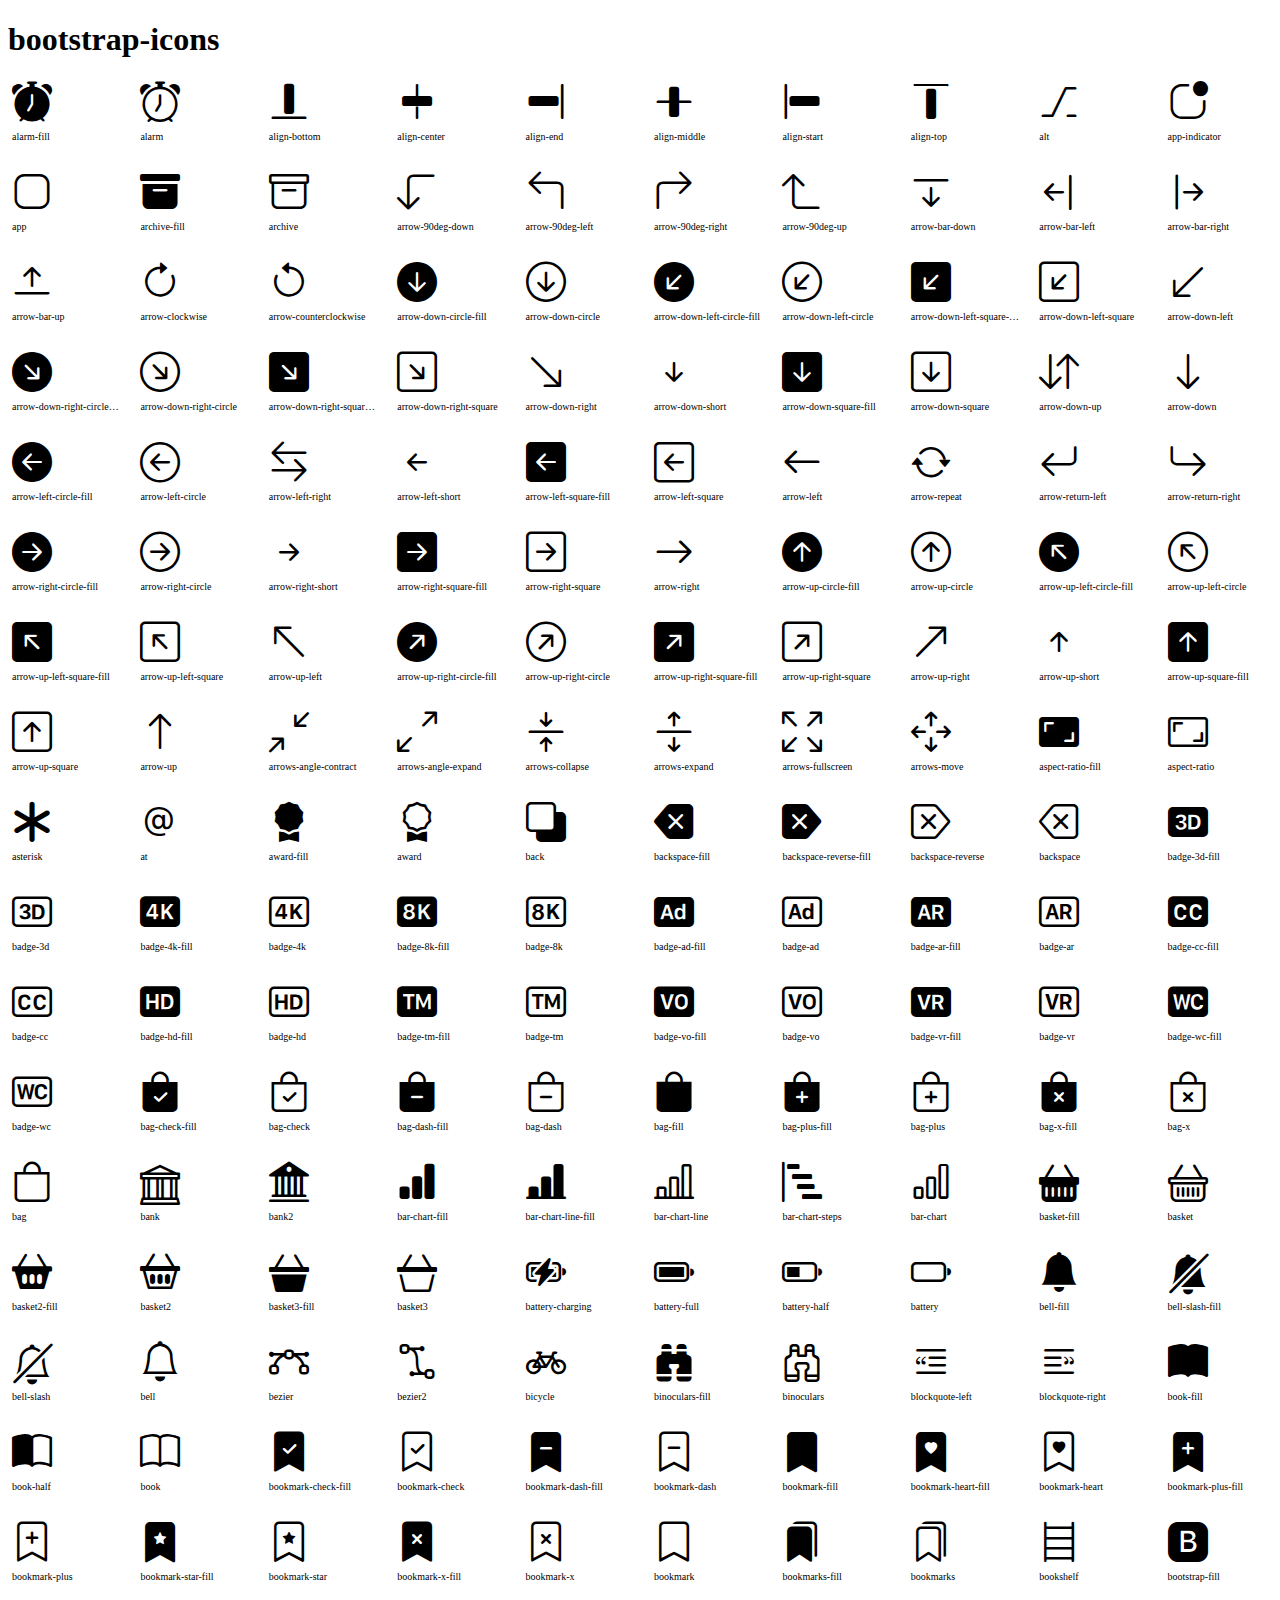
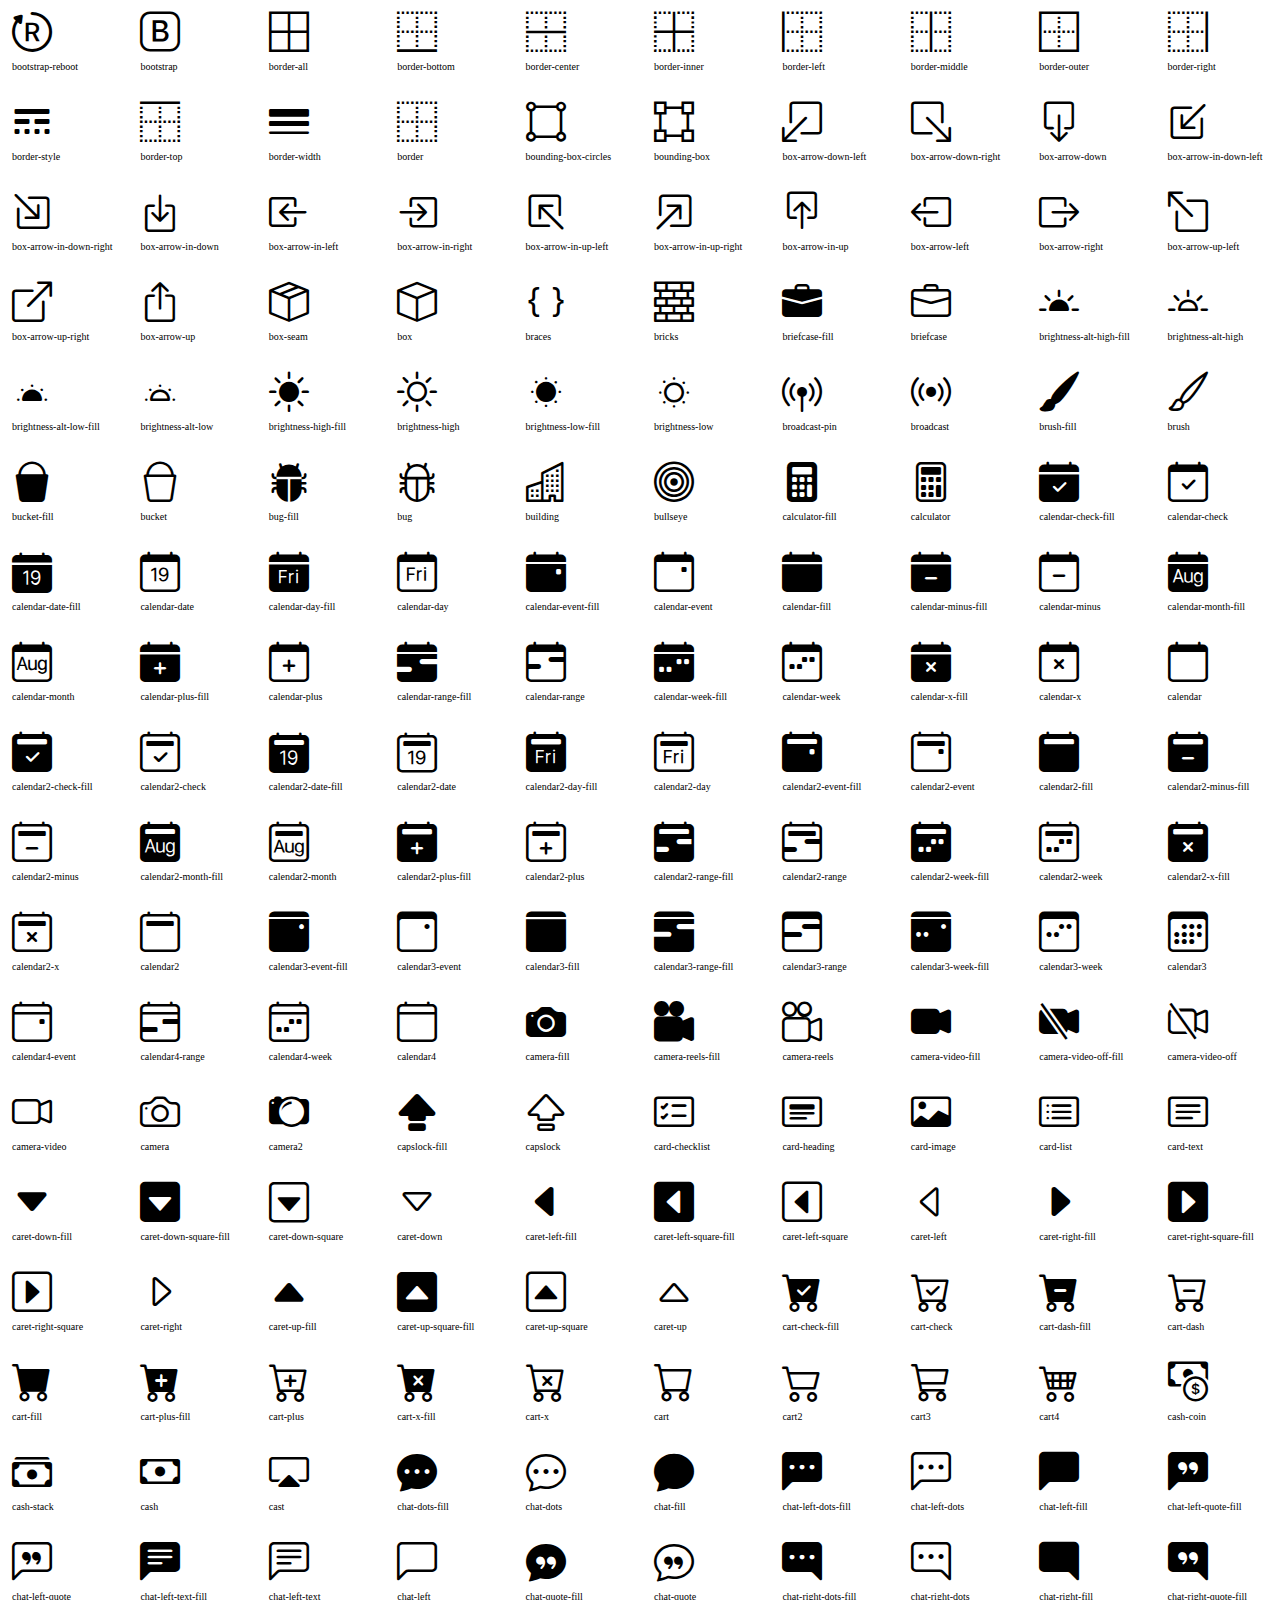
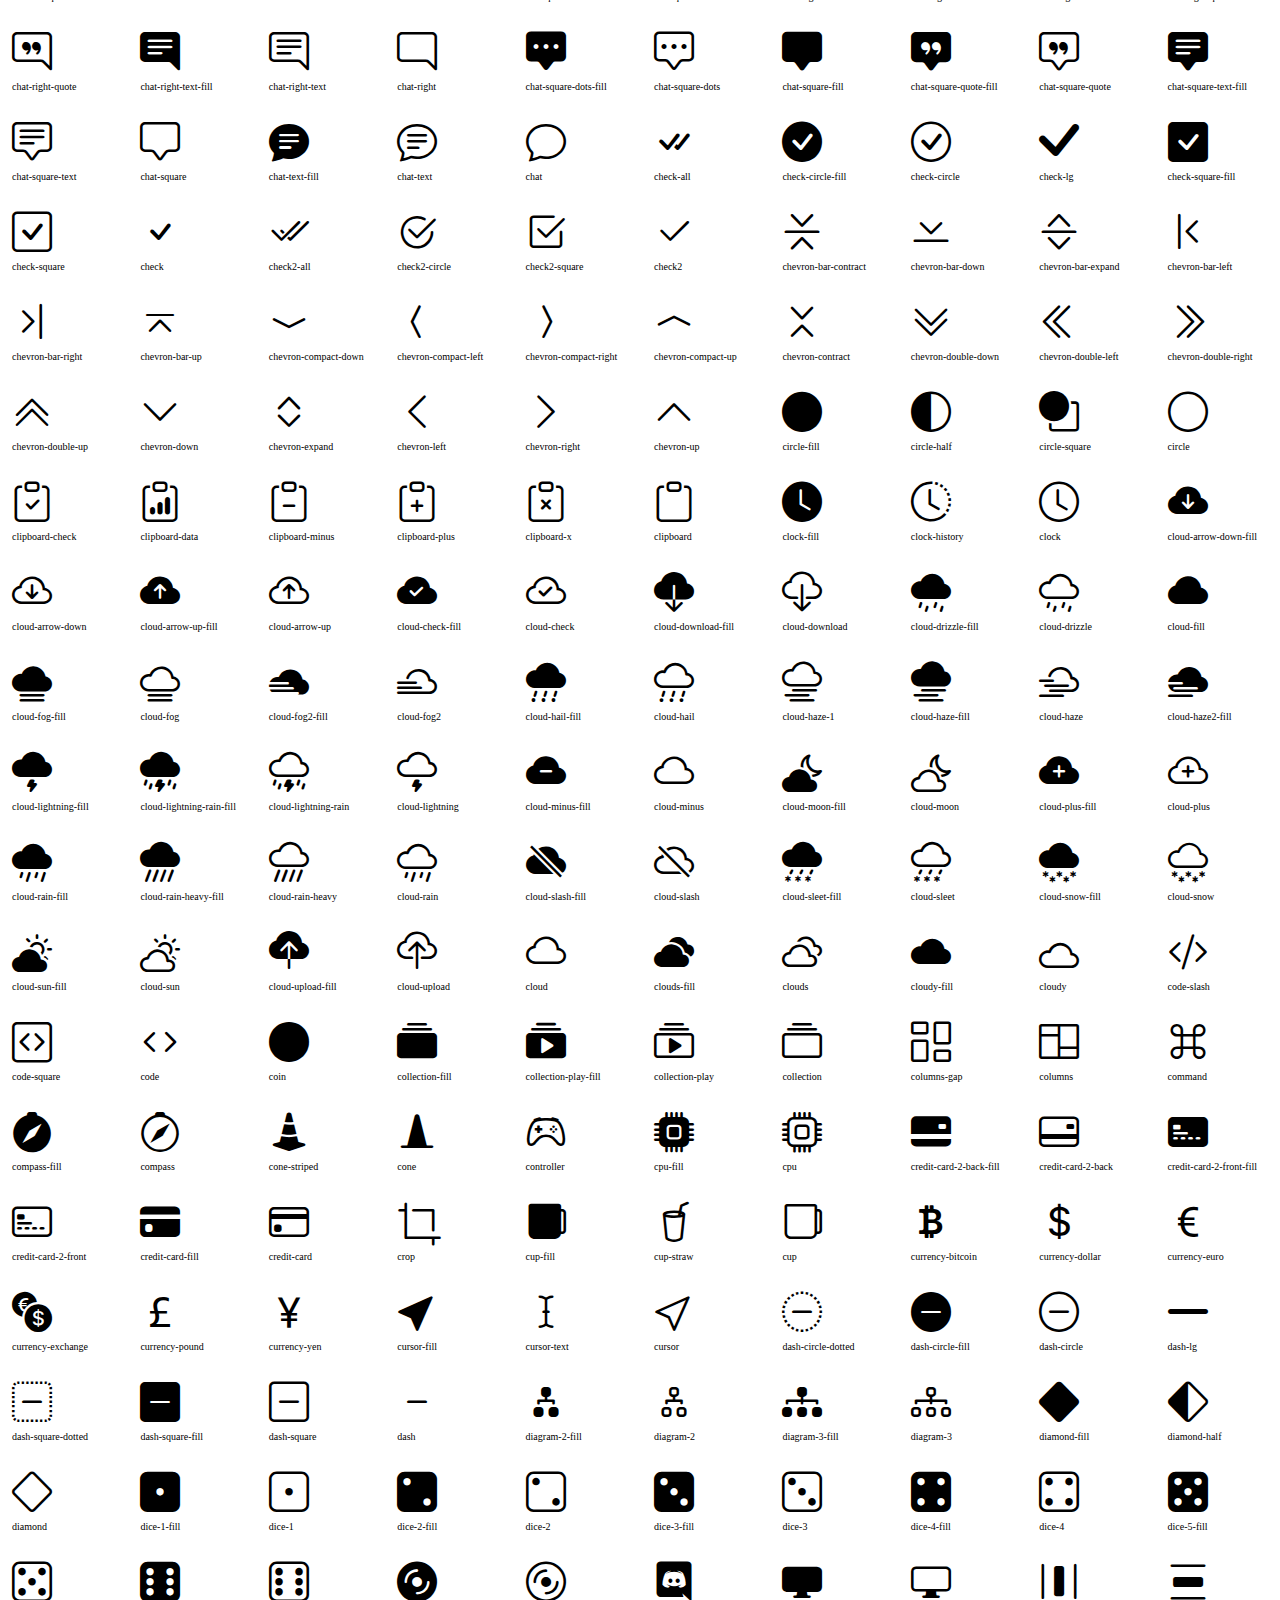
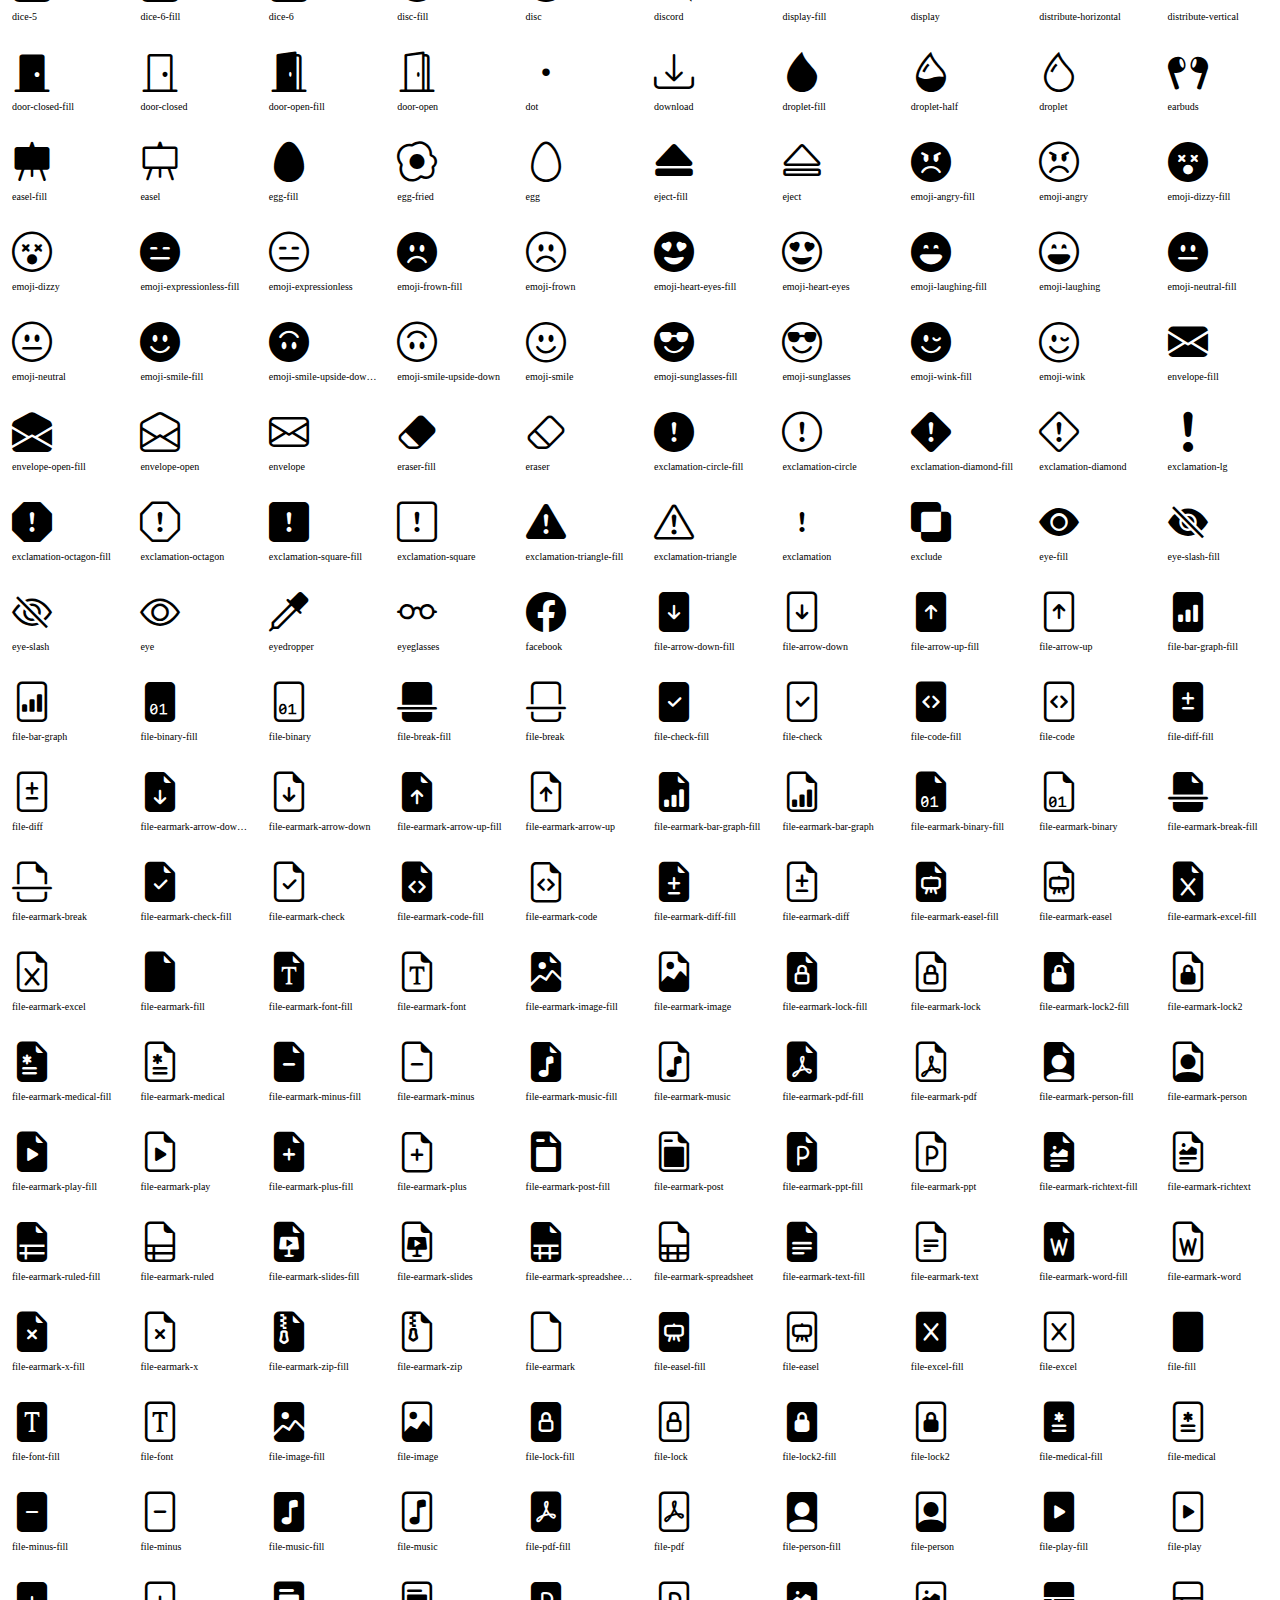
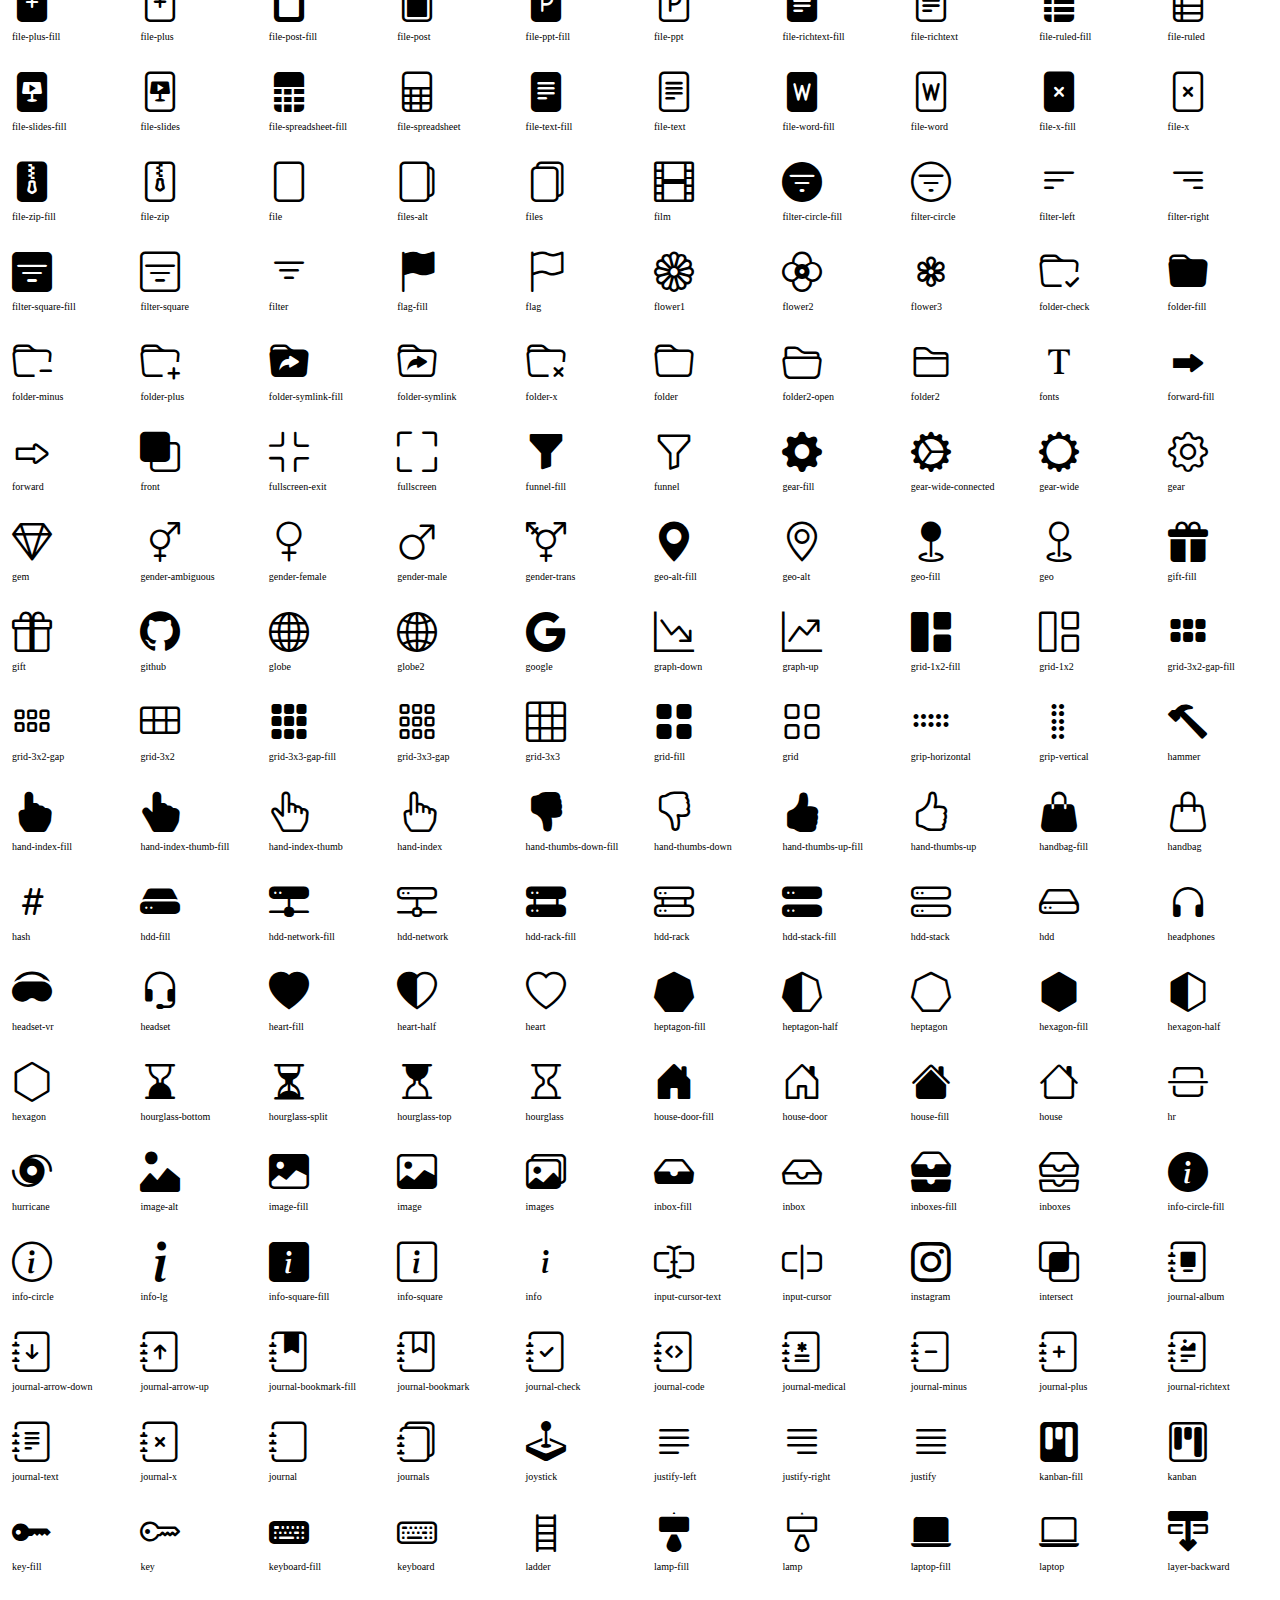
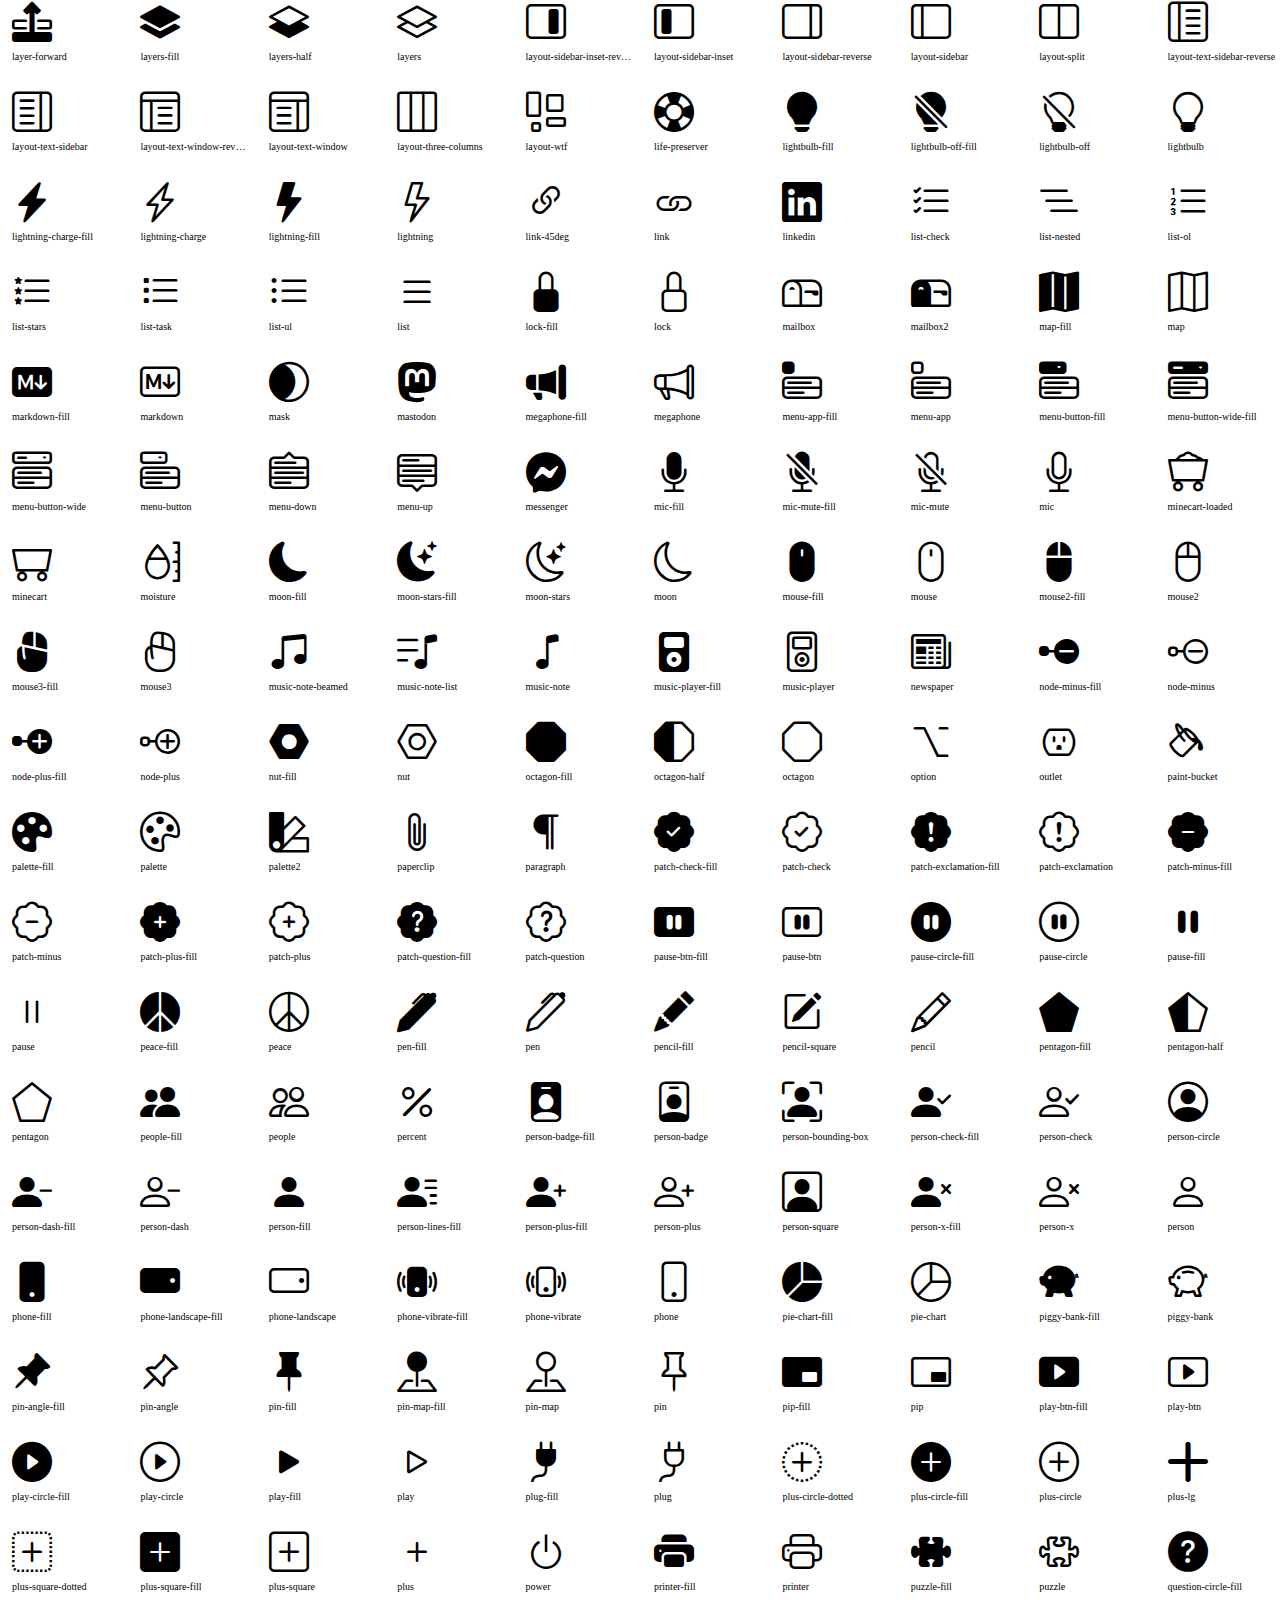
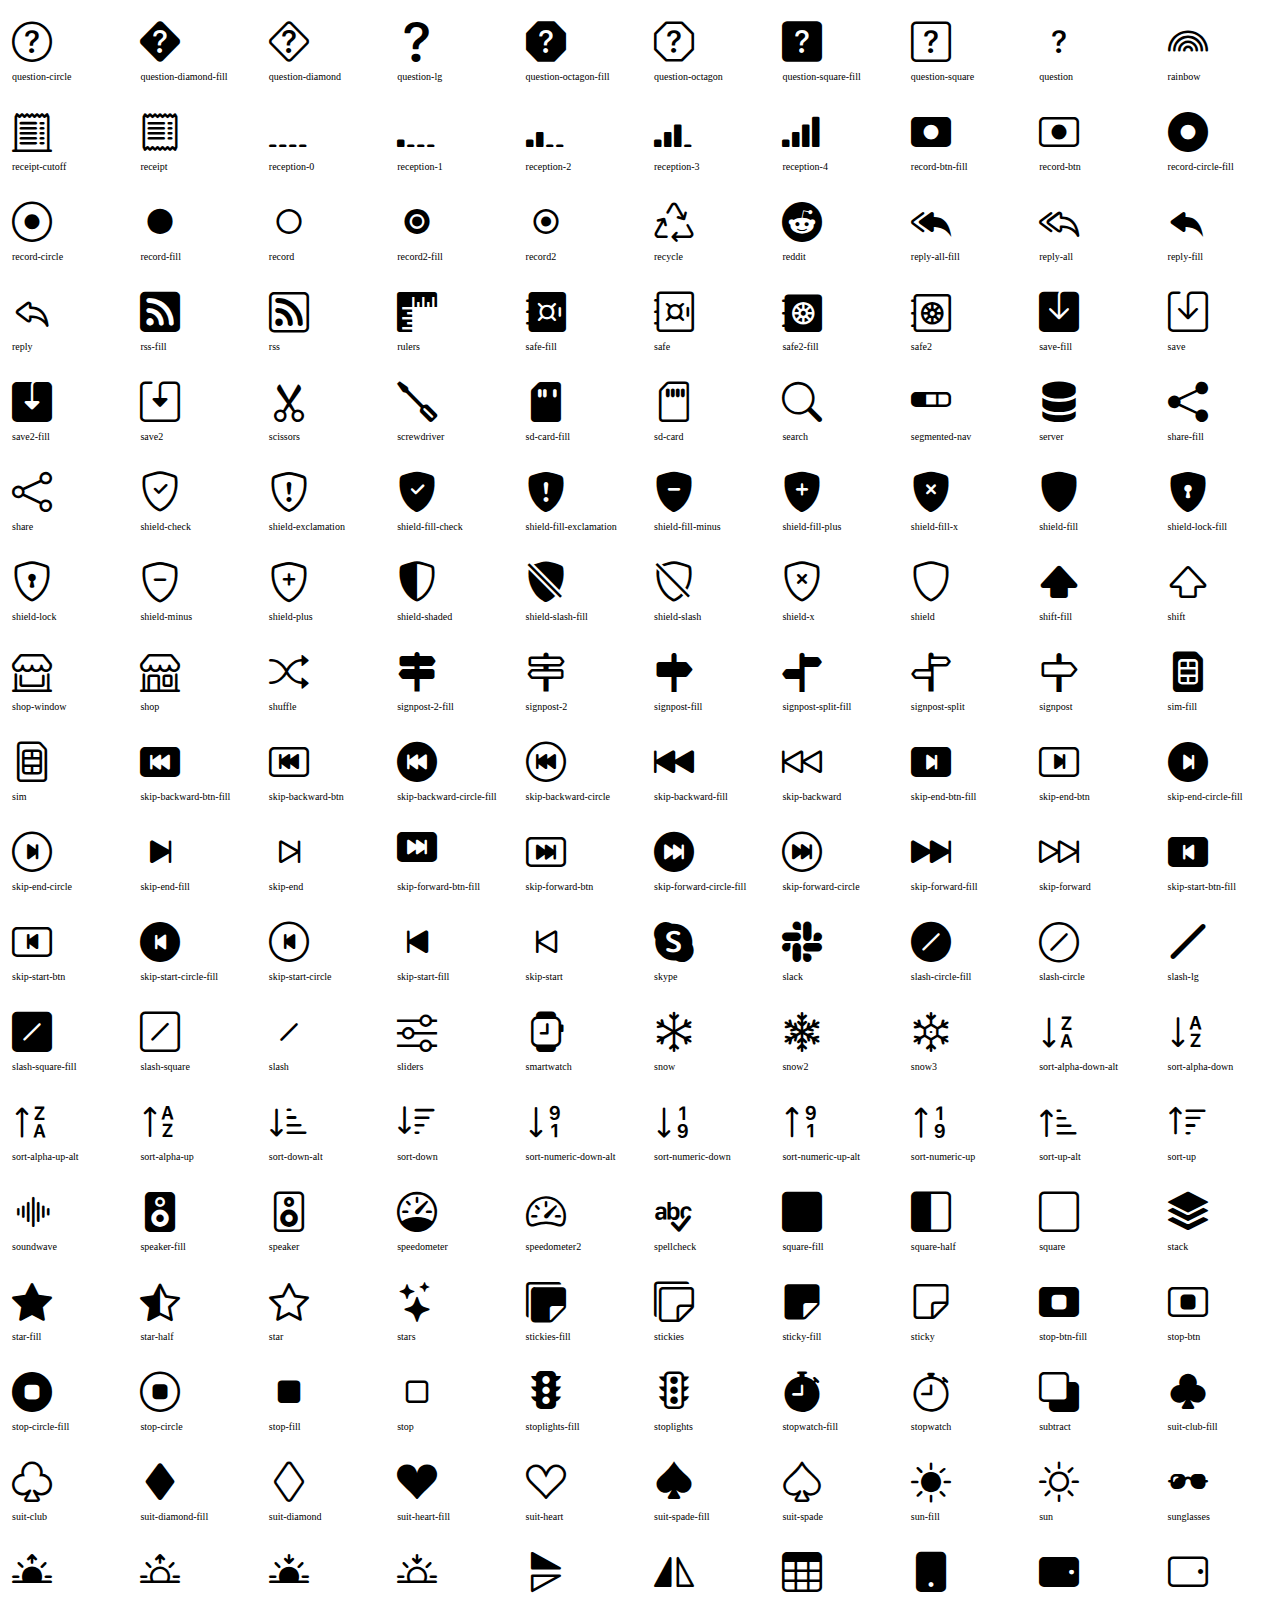
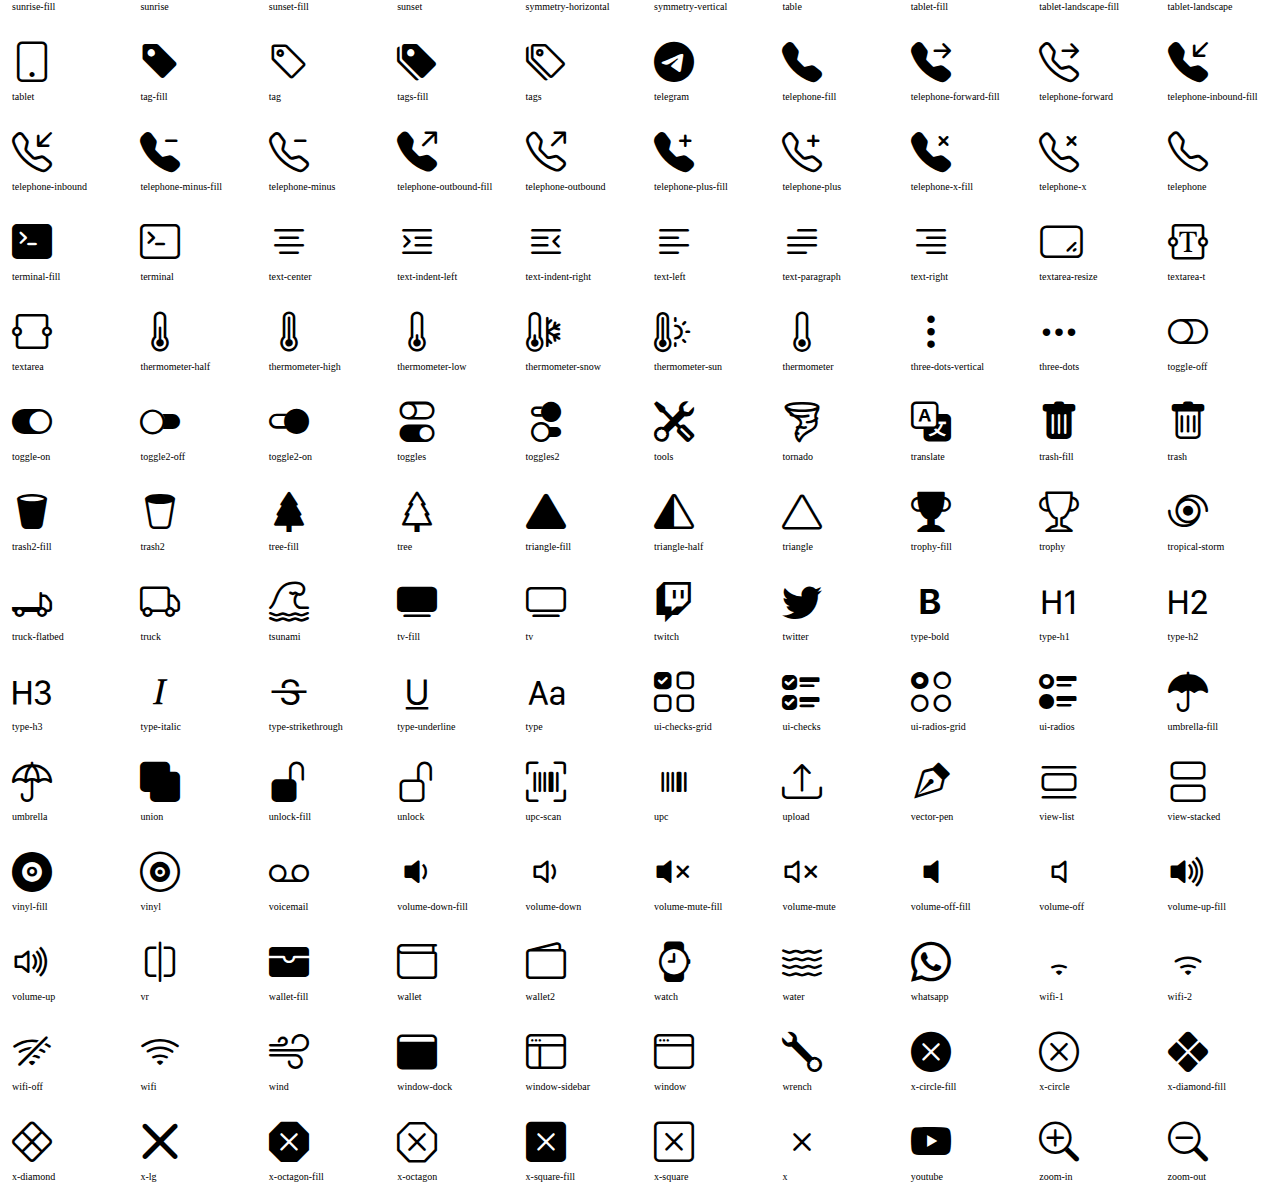
==== assets/vendor/bootstrap-icons/index.html @ bdc4dd35 "is" ====
<!doctype html>
<html lang="en">
<head>
  <meta charset="utf-8">
  <title>bootstrap-icons</title>

  <style>
    .icons {
      display: grid;
      max-width: 100%;
      grid-template-columns: repeat(auto-fit, minmax(100px, 1fr) );
      gap: 1.25rem;
    }
    .icon {
      background-color: var(--bs-light);
      border-radius: .25rem;
    }
    .bi {
      margin: .25rem;
      font-size: 2.5rem;
    }
    .label {
      font-family: var(--bs-font-monospace);
    }
    .label {
      display: inline-block;
      width: 100%;
      overflow: hidden;
      padding: .25rem;
      font-size: .625rem;
      text-overflow: ellipsis;
      white-space: nowrap;
    }
  </style>

  <link rel="stylesheet" href="/assets/css/bootstrap.min.css">
  <link rel="stylesheet" href="bootstrap-icons.css">
</head>
<body class="text-center">

  <h1>bootstrap-icons</h1>

  <div class="icons">
    <div class="icon">
      <i class="bi bi-alarm-fill"></i>
      <div class="label">alarm-fill</div>
    </div>
    <div class="icon">
      <i class="bi bi-alarm"></i>
      <div class="label">alarm</div>
    </div>
    <div class="icon">
      <i class="bi bi-align-bottom"></i>
      <div class="label">align-bottom</div>
    </div>
    <div class="icon">
      <i class="bi bi-align-center"></i>
      <div class="label">align-center</div>
    </div>
    <div class="icon">
      <i class="bi bi-align-end"></i>
      <div class="label">align-end</div>
    </div>
    <div class="icon">
      <i class="bi bi-align-middle"></i>
      <div class="label">align-middle</div>
    </div>
    <div class="icon">
      <i class="bi bi-align-start"></i>
      <div class="label">align-start</div>
    </div>
    <div class="icon">
      <i class="bi bi-align-top"></i>
      <div class="label">align-top</div>
    </div>
    <div class="icon">
      <i class="bi bi-alt"></i>
      <div class="label">alt</div>
    </div>
    <div class="icon">
      <i class="bi bi-app-indicator"></i>
      <div class="label">app-indicator</div>
    </div>
    <div class="icon">
      <i class="bi bi-app"></i>
      <div class="label">app</div>
    </div>
    <div class="icon">
      <i class="bi bi-archive-fill"></i>
      <div class="label">archive-fill</div>
    </div>
    <div class="icon">
      <i class="bi bi-archive"></i>
      <div class="label">archive</div>
    </div>
    <div class="icon">
      <i class="bi bi-arrow-90deg-down"></i>
      <div class="label">arrow-90deg-down</div>
    </div>
    <div class="icon">
      <i class="bi bi-arrow-90deg-left"></i>
      <div class="label">arrow-90deg-left</div>
    </div>
    <div class="icon">
      <i class="bi bi-arrow-90deg-right"></i>
      <div class="label">arrow-90deg-right</div>
    </div>
    <div class="icon">
      <i class="bi bi-arrow-90deg-up"></i>
      <div class="label">arrow-90deg-up</div>
    </div>
    <div class="icon">
      <i class="bi bi-arrow-bar-down"></i>
      <div class="label">arrow-bar-down</div>
    </div>
    <div class="icon">
      <i class="bi bi-arrow-bar-left"></i>
      <div class="label">arrow-bar-left</div>
    </div>
    <div class="icon">
      <i class="bi bi-arrow-bar-right"></i>
      <div class="label">arrow-bar-right</div>
    </div>
    <div class="icon">
      <i class="bi bi-arrow-bar-up"></i>
      <div class="label">arrow-bar-up</div>
    </div>
    <div class="icon">
      <i class="bi bi-arrow-clockwise"></i>
      <div class="label">arrow-clockwise</div>
    </div>
    <div class="icon">
      <i class="bi bi-arrow-counterclockwise"></i>
      <div class="label">arrow-counterclockwise</div>
    </div>
    <div class="icon">
      <i class="bi bi-arrow-down-circle-fill"></i>
      <div class="label">arrow-down-circle-fill</div>
    </div>
    <div class="icon">
      <i class="bi bi-arrow-down-circle"></i>
      <div class="label">arrow-down-circle</div>
    </div>
    <div class="icon">
      <i class="bi bi-arrow-down-left-circle-fill"></i>
      <div class="label">arrow-down-left-circle-fill</div>
    </div>
    <div class="icon">
      <i class="bi bi-arrow-down-left-circle"></i>
      <div class="label">arrow-down-left-circle</div>
    </div>
    <div class="icon">
      <i class="bi bi-arrow-down-left-square-fill"></i>
      <div class="label">arrow-down-left-square-fill</div>
    </div>
    <div class="icon">
      <i class="bi bi-arrow-down-left-square"></i>
      <div class="label">arrow-down-left-square</div>
    </div>
    <div class="icon">
      <i class="bi bi-arrow-down-left"></i>
      <div class="label">arrow-down-left</div>
    </div>
    <div class="icon">
      <i class="bi bi-arrow-down-right-circle-fill"></i>
      <div class="label">arrow-down-right-circle-fill</div>
    </div>
    <div class="icon">
      <i class="bi bi-arrow-down-right-circle"></i>
      <div class="label">arrow-down-right-circle</div>
    </div>
    <div class="icon">
      <i class="bi bi-arrow-down-right-square-fill"></i>
      <div class="label">arrow-down-right-square-fill</div>
    </div>
    <div class="icon">
      <i class="bi bi-arrow-down-right-square"></i>
      <div class="label">arrow-down-right-square</div>
    </div>
    <div class="icon">
      <i class="bi bi-arrow-down-right"></i>
      <div class="label">arrow-down-right</div>
    </div>
    <div class="icon">
      <i class="bi bi-arrow-down-short"></i>
      <div class="label">arrow-down-short</div>
    </div>
    <div class="icon">
      <i class="bi bi-arrow-down-square-fill"></i>
      <div class="label">arrow-down-square-fill</div>
    </div>
    <div class="icon">
      <i class="bi bi-arrow-down-square"></i>
      <div class="label">arrow-down-square</div>
    </div>
    <div class="icon">
      <i class="bi bi-arrow-down-up"></i>
      <div class="label">arrow-down-up</div>
    </div>
    <div class="icon">
      <i class="bi bi-arrow-down"></i>
      <div class="label">arrow-down</div>
    </div>
    <div class="icon">
      <i class="bi bi-arrow-left-circle-fill"></i>
      <div class="label">arrow-left-circle-fill</div>
    </div>
    <div class="icon">
      <i class="bi bi-arrow-left-circle"></i>
      <div class="label">arrow-left-circle</div>
    </div>
    <div class="icon">
      <i class="bi bi-arrow-left-right"></i>
      <div class="label">arrow-left-right</div>
    </div>
    <div class="icon">
      <i class="bi bi-arrow-left-short"></i>
      <div class="label">arrow-left-short</div>
    </div>
    <div class="icon">
      <i class="bi bi-arrow-left-square-fill"></i>
      <div class="label">arrow-left-square-fill</div>
    </div>
    <div class="icon">
      <i class="bi bi-arrow-left-square"></i>
      <div class="label">arrow-left-square</div>
    </div>
    <div class="icon">
      <i class="bi bi-arrow-left"></i>
      <div class="label">arrow-left</div>
    </div>
    <div class="icon">
      <i class="bi bi-arrow-repeat"></i>
      <div class="label">arrow-repeat</div>
    </div>
    <div class="icon">
      <i class="bi bi-arrow-return-left"></i>
      <div class="label">arrow-return-left</div>
    </div>
    <div class="icon">
      <i class="bi bi-arrow-return-right"></i>
      <div class="label">arrow-return-right</div>
    </div>
    <div class="icon">
      <i class="bi bi-arrow-right-circle-fill"></i>
      <div class="label">arrow-right-circle-fill</div>
    </div>
    <div class="icon">
      <i class="bi bi-arrow-right-circle"></i>
      <div class="label">arrow-right-circle</div>
    </div>
    <div class="icon">
      <i class="bi bi-arrow-right-short"></i>
      <div class="label">arrow-right-short</div>
    </div>
    <div class="icon">
      <i class="bi bi-arrow-right-square-fill"></i>
      <div class="label">arrow-right-square-fill</div>
    </div>
    <div class="icon">
      <i class="bi bi-arrow-right-square"></i>
      <div class="label">arrow-right-square</div>
    </div>
    <div class="icon">
      <i class="bi bi-arrow-right"></i>
      <div class="label">arrow-right</div>
    </div>
    <div class="icon">
      <i class="bi bi-arrow-up-circle-fill"></i>
      <div class="label">arrow-up-circle-fill</div>
    </div>
    <div class="icon">
      <i class="bi bi-arrow-up-circle"></i>
      <div class="label">arrow-up-circle</div>
    </div>
    <div class="icon">
      <i class="bi bi-arrow-up-left-circle-fill"></i>
      <div class="label">arrow-up-left-circle-fill</div>
    </div>
    <div class="icon">
      <i class="bi bi-arrow-up-left-circle"></i>
      <div class="label">arrow-up-left-circle</div>
    </div>
    <div class="icon">
      <i class="bi bi-arrow-up-left-square-fill"></i>
      <div class="label">arrow-up-left-square-fill</div>
    </div>
    <div class="icon">
      <i class="bi bi-arrow-up-left-square"></i>
      <div class="label">arrow-up-left-square</div>
    </div>
    <div class="icon">
      <i class="bi bi-arrow-up-left"></i>
      <div class="label">arrow-up-left</div>
    </div>
    <div class="icon">
      <i class="bi bi-arrow-up-right-circle-fill"></i>
      <div class="label">arrow-up-right-circle-fill</div>
    </div>
    <div class="icon">
      <i class="bi bi-arrow-up-right-circle"></i>
      <div class="label">arrow-up-right-circle</div>
    </div>
    <div class="icon">
      <i class="bi bi-arrow-up-right-square-fill"></i>
      <div class="label">arrow-up-right-square-fill</div>
    </div>
    <div class="icon">
      <i class="bi bi-arrow-up-right-square"></i>
      <div class="label">arrow-up-right-square</div>
    </div>
    <div class="icon">
      <i class="bi bi-arrow-up-right"></i>
      <div class="label">arrow-up-right</div>
    </div>
    <div class="icon">
      <i class="bi bi-arrow-up-short"></i>
      <div class="label">arrow-up-short</div>
    </div>
    <div class="icon">
      <i class="bi bi-arrow-up-square-fill"></i>
      <div class="label">arrow-up-square-fill</div>
    </div>
    <div class="icon">
      <i class="bi bi-arrow-up-square"></i>
      <div class="label">arrow-up-square</div>
    </div>
    <div class="icon">
      <i class="bi bi-arrow-up"></i>
      <div class="label">arrow-up</div>
    </div>
    <div class="icon">
      <i class="bi bi-arrows-angle-contract"></i>
      <div class="label">arrows-angle-contract</div>
    </div>
    <div class="icon">
      <i class="bi bi-arrows-angle-expand"></i>
      <div class="label">arrows-angle-expand</div>
    </div>
    <div class="icon">
      <i class="bi bi-arrows-collapse"></i>
      <div class="label">arrows-collapse</div>
    </div>
    <div class="icon">
      <i class="bi bi-arrows-expand"></i>
      <div class="label">arrows-expand</div>
    </div>
    <div class="icon">
      <i class="bi bi-arrows-fullscreen"></i>
      <div class="label">arrows-fullscreen</div>
    </div>
    <div class="icon">
      <i class="bi bi-arrows-move"></i>
      <div class="label">arrows-move</div>
    </div>
    <div class="icon">
      <i class="bi bi-aspect-ratio-fill"></i>
      <div class="label">aspect-ratio-fill</div>
    </div>
    <div class="icon">
      <i class="bi bi-aspect-ratio"></i>
      <div class="label">aspect-ratio</div>
    </div>
    <div class="icon">
      <i class="bi bi-asterisk"></i>
      <div class="label">asterisk</div>
    </div>
    <div class="icon">
      <i class="bi bi-at"></i>
      <div class="label">at</div>
    </div>
    <div class="icon">
      <i class="bi bi-award-fill"></i>
      <div class="label">award-fill</div>
    </div>
    <div class="icon">
      <i class="bi bi-award"></i>
      <div class="label">award</div>
    </div>
    <div class="icon">
      <i class="bi bi-back"></i>
      <div class="label">back</div>
    </div>
    <div class="icon">
      <i class="bi bi-backspace-fill"></i>
      <div class="label">backspace-fill</div>
    </div>
    <div class="icon">
      <i class="bi bi-backspace-reverse-fill"></i>
      <div class="label">backspace-reverse-fill</div>
    </div>
    <div class="icon">
      <i class="bi bi-backspace-reverse"></i>
      <div class="label">backspace-reverse</div>
    </div>
    <div class="icon">
      <i class="bi bi-backspace"></i>
      <div class="label">backspace</div>
    </div>
    <div class="icon">
      <i class="bi bi-badge-3d-fill"></i>
      <div class="label">badge-3d-fill</div>
    </div>
    <div class="icon">
      <i class="bi bi-badge-3d"></i>
      <div class="label">badge-3d</div>
    </div>
    <div class="icon">
      <i class="bi bi-badge-4k-fill"></i>
      <div class="label">badge-4k-fill</div>
    </div>
    <div class="icon">
      <i class="bi bi-badge-4k"></i>
      <div class="label">badge-4k</div>
    </div>
    <div class="icon">
      <i class="bi bi-badge-8k-fill"></i>
      <div class="label">badge-8k-fill</div>
    </div>
    <div class="icon">
      <i class="bi bi-badge-8k"></i>
      <div class="label">badge-8k</div>
    </div>
    <div class="icon">
      <i class="bi bi-badge-ad-fill"></i>
      <div class="label">badge-ad-fill</div>
    </div>
    <div class="icon">
      <i class="bi bi-badge-ad"></i>
      <div class="label">badge-ad</div>
    </div>
    <div class="icon">
      <i class="bi bi-badge-ar-fill"></i>
      <div class="label">badge-ar-fill</div>
    </div>
    <div class="icon">
      <i class="bi bi-badge-ar"></i>
      <div class="label">badge-ar</div>
    </div>
    <div class="icon">
      <i class="bi bi-badge-cc-fill"></i>
      <div class="label">badge-cc-fill</div>
    </div>
    <div class="icon">
      <i class="bi bi-badge-cc"></i>
      <div class="label">badge-cc</div>
    </div>
    <div class="icon">
      <i class="bi bi-badge-hd-fill"></i>
      <div class="label">badge-hd-fill</div>
    </div>
    <div class="icon">
      <i class="bi bi-badge-hd"></i>
      <div class="label">badge-hd</div>
    </div>
    <div class="icon">
      <i class="bi bi-badge-tm-fill"></i>
      <div class="label">badge-tm-fill</div>
    </div>
    <div class="icon">
      <i class="bi bi-badge-tm"></i>
      <div class="label">badge-tm</div>
    </div>
    <div class="icon">
      <i class="bi bi-badge-vo-fill"></i>
      <div class="label">badge-vo-fill</div>
    </div>
    <div class="icon">
      <i class="bi bi-badge-vo"></i>
      <div class="label">badge-vo</div>
    </div>
    <div class="icon">
      <i class="bi bi-badge-vr-fill"></i>
      <div class="label">badge-vr-fill</div>
    </div>
    <div class="icon">
      <i class="bi bi-badge-vr"></i>
      <div class="label">badge-vr</div>
    </div>
    <div class="icon">
      <i class="bi bi-badge-wc-fill"></i>
      <div class="label">badge-wc-fill</div>
    </div>
    <div class="icon">
      <i class="bi bi-badge-wc"></i>
      <div class="label">badge-wc</div>
    </div>
    <div class="icon">
      <i class="bi bi-bag-check-fill"></i>
      <div class="label">bag-check-fill</div>
    </div>
    <div class="icon">
      <i class="bi bi-bag-check"></i>
      <div class="label">bag-check</div>
    </div>
    <div class="icon">
      <i class="bi bi-bag-dash-fill"></i>
      <div class="label">bag-dash-fill</div>
    </div>
    <div class="icon">
      <i class="bi bi-bag-dash"></i>
      <div class="label">bag-dash</div>
    </div>
    <div class="icon">
      <i class="bi bi-bag-fill"></i>
      <div class="label">bag-fill</div>
    </div>
    <div class="icon">
      <i class="bi bi-bag-plus-fill"></i>
      <div class="label">bag-plus-fill</div>
    </div>
    <div class="icon">
      <i class="bi bi-bag-plus"></i>
      <div class="label">bag-plus</div>
    </div>
    <div class="icon">
      <i class="bi bi-bag-x-fill"></i>
      <div class="label">bag-x-fill</div>
    </div>
    <div class="icon">
      <i class="bi bi-bag-x"></i>
      <div class="label">bag-x</div>
    </div>
    <div class="icon">
      <i class="bi bi-bag"></i>
      <div class="label">bag</div>
    </div>
    <div class="icon">
      <i class="bi bi-bank"></i>
      <div class="label">bank</div>
    </div>
    <div class="icon">
      <i class="bi bi-bank2"></i>
      <div class="label">bank2</div>
    </div>
    <div class="icon">
      <i class="bi bi-bar-chart-fill"></i>
      <div class="label">bar-chart-fill</div>
    </div>
    <div class="icon">
      <i class="bi bi-bar-chart-line-fill"></i>
      <div class="label">bar-chart-line-fill</div>
    </div>
    <div class="icon">
      <i class="bi bi-bar-chart-line"></i>
      <div class="label">bar-chart-line</div>
    </div>
    <div class="icon">
      <i class="bi bi-bar-chart-steps"></i>
      <div class="label">bar-chart-steps</div>
    </div>
    <div class="icon">
      <i class="bi bi-bar-chart"></i>
      <div class="label">bar-chart</div>
    </div>
    <div class="icon">
      <i class="bi bi-basket-fill"></i>
      <div class="label">basket-fill</div>
    </div>
    <div class="icon">
      <i class="bi bi-basket"></i>
      <div class="label">basket</div>
    </div>
    <div class="icon">
      <i class="bi bi-basket2-fill"></i>
      <div class="label">basket2-fill</div>
    </div>
    <div class="icon">
      <i class="bi bi-basket2"></i>
      <div class="label">basket2</div>
    </div>
    <div class="icon">
      <i class="bi bi-basket3-fill"></i>
      <div class="label">basket3-fill</div>
    </div>
    <div class="icon">
      <i class="bi bi-basket3"></i>
      <div class="label">basket3</div>
    </div>
    <div class="icon">
      <i class="bi bi-battery-charging"></i>
      <div class="label">battery-charging</div>
    </div>
    <div class="icon">
      <i class="bi bi-battery-full"></i>
      <div class="label">battery-full</div>
    </div>
    <div class="icon">
      <i class="bi bi-battery-half"></i>
      <div class="label">battery-half</div>
    </div>
    <div class="icon">
      <i class="bi bi-battery"></i>
      <div class="label">battery</div>
    </div>
    <div class="icon">
      <i class="bi bi-bell-fill"></i>
      <div class="label">bell-fill</div>
    </div>
    <div class="icon">
      <i class="bi bi-bell-slash-fill"></i>
      <div class="label">bell-slash-fill</div>
    </div>
    <div class="icon">
      <i class="bi bi-bell-slash"></i>
      <div class="label">bell-slash</div>
    </div>
    <div class="icon">
      <i class="bi bi-bell"></i>
      <div class="label">bell</div>
    </div>
    <div class="icon">
      <i class="bi bi-bezier"></i>
      <div class="label">bezier</div>
    </div>
    <div class="icon">
      <i class="bi bi-bezier2"></i>
      <div class="label">bezier2</div>
    </div>
    <div class="icon">
      <i class="bi bi-bicycle"></i>
      <div class="label">bicycle</div>
    </div>
    <div class="icon">
      <i class="bi bi-binoculars-fill"></i>
      <div class="label">binoculars-fill</div>
    </div>
    <div class="icon">
      <i class="bi bi-binoculars"></i>
      <div class="label">binoculars</div>
    </div>
    <div class="icon">
      <i class="bi bi-blockquote-left"></i>
      <div class="label">blockquote-left</div>
    </div>
    <div class="icon">
      <i class="bi bi-blockquote-right"></i>
      <div class="label">blockquote-right</div>
    </div>
    <div class="icon">
      <i class="bi bi-book-fill"></i>
      <div class="label">book-fill</div>
    </div>
    <div class="icon">
      <i class="bi bi-book-half"></i>
      <div class="label">book-half</div>
    </div>
    <div class="icon">
      <i class="bi bi-book"></i>
      <div class="label">book</div>
    </div>
    <div class="icon">
      <i class="bi bi-bookmark-check-fill"></i>
      <div class="label">bookmark-check-fill</div>
    </div>
    <div class="icon">
      <i class="bi bi-bookmark-check"></i>
      <div class="label">bookmark-check</div>
    </div>
    <div class="icon">
      <i class="bi bi-bookmark-dash-fill"></i>
      <div class="label">bookmark-dash-fill</div>
    </div>
    <div class="icon">
      <i class="bi bi-bookmark-dash"></i>
      <div class="label">bookmark-dash</div>
    </div>
    <div class="icon">
      <i class="bi bi-bookmark-fill"></i>
      <div class="label">bookmark-fill</div>
    </div>
    <div class="icon">
      <i class="bi bi-bookmark-heart-fill"></i>
      <div class="label">bookmark-heart-fill</div>
    </div>
    <div class="icon">
      <i class="bi bi-bookmark-heart"></i>
      <div class="label">bookmark-heart</div>
    </div>
    <div class="icon">
      <i class="bi bi-bookmark-plus-fill"></i>
      <div class="label">bookmark-plus-fill</div>
    </div>
    <div class="icon">
      <i class="bi bi-bookmark-plus"></i>
      <div class="label">bookmark-plus</div>
    </div>
    <div class="icon">
      <i class="bi bi-bookmark-star-fill"></i>
      <div class="label">bookmark-star-fill</div>
    </div>
    <div class="icon">
      <i class="bi bi-bookmark-star"></i>
      <div class="label">bookmark-star</div>
    </div>
    <div class="icon">
      <i class="bi bi-bookmark-x-fill"></i>
      <div class="label">bookmark-x-fill</div>
    </div>
    <div class="icon">
      <i class="bi bi-bookmark-x"></i>
      <div class="label">bookmark-x</div>
    </div>
    <div class="icon">
      <i class="bi bi-bookmark"></i>
      <div class="label">bookmark</div>
    </div>
    <div class="icon">
      <i class="bi bi-bookmarks-fill"></i>
      <div class="label">bookmarks-fill</div>
    </div>
    <div class="icon">
      <i class="bi bi-bookmarks"></i>
      <div class="label">bookmarks</div>
    </div>
    <div class="icon">
      <i class="bi bi-bookshelf"></i>
      <div class="label">bookshelf</div>
    </div>
    <div class="icon">
      <i class="bi bi-bootstrap-fill"></i>
      <div class="label">bootstrap-fill</div>
    </div>
    <div class="icon">
      <i class="bi bi-bootstrap-reboot"></i>
      <div class="label">bootstrap-reboot</div>
    </div>
    <div class="icon">
      <i class="bi bi-bootstrap"></i>
      <div class="label">bootstrap</div>
    </div>
    <div class="icon">
      <i class="bi bi-border-all"></i>
      <div class="label">border-all</div>
    </div>
    <div class="icon">
      <i class="bi bi-border-bottom"></i>
      <div class="label">border-bottom</div>
    </div>
    <div class="icon">
      <i class="bi bi-border-center"></i>
      <div class="label">border-center</div>
    </div>
    <div class="icon">
      <i class="bi bi-border-inner"></i>
      <div class="label">border-inner</div>
    </div>
    <div class="icon">
      <i class="bi bi-border-left"></i>
      <div class="label">border-left</div>
    </div>
    <div class="icon">
      <i class="bi bi-border-middle"></i>
      <div class="label">border-middle</div>
    </div>
    <div class="icon">
      <i class="bi bi-border-outer"></i>
      <div class="label">border-outer</div>
    </div>
    <div class="icon">
      <i class="bi bi-border-right"></i>
      <div class="label">border-right</div>
    </div>
    <div class="icon">
      <i class="bi bi-border-style"></i>
      <div class="label">border-style</div>
    </div>
    <div class="icon">
      <i class="bi bi-border-top"></i>
      <div class="label">border-top</div>
    </div>
    <div class="icon">
      <i class="bi bi-border-width"></i>
      <div class="label">border-width</div>
    </div>
    <div class="icon">
      <i class="bi bi-border"></i>
      <div class="label">border</div>
    </div>
    <div class="icon">
      <i class="bi bi-bounding-box-circles"></i>
      <div class="label">bounding-box-circles</div>
    </div>
    <div class="icon">
      <i class="bi bi-bounding-box"></i>
      <div class="label">bounding-box</div>
    </div>
    <div class="icon">
      <i class="bi bi-box-arrow-down-left"></i>
      <div class="label">box-arrow-down-left</div>
    </div>
    <div class="icon">
      <i class="bi bi-box-arrow-down-right"></i>
      <div class="label">box-arrow-down-right</div>
    </div>
    <div class="icon">
      <i class="bi bi-box-arrow-down"></i>
      <div class="label">box-arrow-down</div>
    </div>
    <div class="icon">
      <i class="bi bi-box-arrow-in-down-left"></i>
      <div class="label">box-arrow-in-down-left</div>
    </div>
    <div class="icon">
      <i class="bi bi-box-arrow-in-down-right"></i>
      <div class="label">box-arrow-in-down-right</div>
    </div>
    <div class="icon">
      <i class="bi bi-box-arrow-in-down"></i>
      <div class="label">box-arrow-in-down</div>
    </div>
    <div class="icon">
      <i class="bi bi-box-arrow-in-left"></i>
      <div class="label">box-arrow-in-left</div>
    </div>
    <div class="icon">
      <i class="bi bi-box-arrow-in-right"></i>
      <div class="label">box-arrow-in-right</div>
    </div>
    <div class="icon">
      <i class="bi bi-box-arrow-in-up-left"></i>
      <div class="label">box-arrow-in-up-left</div>
    </div>
    <div class="icon">
      <i class="bi bi-box-arrow-in-up-right"></i>
      <div class="label">box-arrow-in-up-right</div>
    </div>
    <div class="icon">
      <i class="bi bi-box-arrow-in-up"></i>
      <div class="label">box-arrow-in-up</div>
    </div>
    <div class="icon">
      <i class="bi bi-box-arrow-left"></i>
      <div class="label">box-arrow-left</div>
    </div>
    <div class="icon">
      <i class="bi bi-box-arrow-right"></i>
      <div class="label">box-arrow-right</div>
    </div>
    <div class="icon">
      <i class="bi bi-box-arrow-up-left"></i>
      <div class="label">box-arrow-up-left</div>
    </div>
    <div class="icon">
      <i class="bi bi-box-arrow-up-right"></i>
      <div class="label">box-arrow-up-right</div>
    </div>
    <div class="icon">
      <i class="bi bi-box-arrow-up"></i>
      <div class="label">box-arrow-up</div>
    </div>
    <div class="icon">
      <i class="bi bi-box-seam"></i>
      <div class="label">box-seam</div>
    </div>
    <div class="icon">
      <i class="bi bi-box"></i>
      <div class="label">box</div>
    </div>
    <div class="icon">
      <i class="bi bi-braces"></i>
      <div class="label">braces</div>
    </div>
    <div class="icon">
      <i class="bi bi-bricks"></i>
      <div class="label">bricks</div>
    </div>
    <div class="icon">
      <i class="bi bi-briefcase-fill"></i>
      <div class="label">briefcase-fill</div>
    </div>
    <div class="icon">
      <i class="bi bi-briefcase"></i>
      <div class="label">briefcase</div>
    </div>
    <div class="icon">
      <i class="bi bi-brightness-alt-high-fill"></i>
      <div class="label">brightness-alt-high-fill</div>
    </div>
    <div class="icon">
      <i class="bi bi-brightness-alt-high"></i>
      <div class="label">brightness-alt-high</div>
    </div>
    <div class="icon">
      <i class="bi bi-brightness-alt-low-fill"></i>
      <div class="label">brightness-alt-low-fill</div>
    </div>
    <div class="icon">
      <i class="bi bi-brightness-alt-low"></i>
      <div class="label">brightness-alt-low</div>
    </div>
    <div class="icon">
      <i class="bi bi-brightness-high-fill"></i>
      <div class="label">brightness-high-fill</div>
    </div>
    <div class="icon">
      <i class="bi bi-brightness-high"></i>
      <div class="label">brightness-high</div>
    </div>
    <div class="icon">
      <i class="bi bi-brightness-low-fill"></i>
      <div class="label">brightness-low-fill</div>
    </div>
    <div class="icon">
      <i class="bi bi-brightness-low"></i>
      <div class="label">brightness-low</div>
    </div>
    <div class="icon">
      <i class="bi bi-broadcast-pin"></i>
      <div class="label">broadcast-pin</div>
    </div>
    <div class="icon">
      <i class="bi bi-broadcast"></i>
      <div class="label">broadcast</div>
    </div>
    <div class="icon">
      <i class="bi bi-brush-fill"></i>
      <div class="label">brush-fill</div>
    </div>
    <div class="icon">
      <i class="bi bi-brush"></i>
      <div class="label">brush</div>
    </div>
    <div class="icon">
      <i class="bi bi-bucket-fill"></i>
      <div class="label">bucket-fill</div>
    </div>
    <div class="icon">
      <i class="bi bi-bucket"></i>
      <div class="label">bucket</div>
    </div>
    <div class="icon">
      <i class="bi bi-bug-fill"></i>
      <div class="label">bug-fill</div>
    </div>
    <div class="icon">
      <i class="bi bi-bug"></i>
      <div class="label">bug</div>
    </div>
    <div class="icon">
      <i class="bi bi-building"></i>
      <div class="label">building</div>
    </div>
    <div class="icon">
      <i class="bi bi-bullseye"></i>
      <div class="label">bullseye</div>
    </div>
    <div class="icon">
      <i class="bi bi-calculator-fill"></i>
      <div class="label">calculator-fill</div>
    </div>
    <div class="icon">
      <i class="bi bi-calculator"></i>
      <div class="label">calculator</div>
    </div>
    <div class="icon">
      <i class="bi bi-calendar-check-fill"></i>
      <div class="label">calendar-check-fill</div>
    </div>
    <div class="icon">
      <i class="bi bi-calendar-check"></i>
      <div class="label">calendar-check</div>
    </div>
    <div class="icon">
      <i class="bi bi-calendar-date-fill"></i>
      <div class="label">calendar-date-fill</div>
    </div>
    <div class="icon">
      <i class="bi bi-calendar-date"></i>
      <div class="label">calendar-date</div>
    </div>
    <div class="icon">
      <i class="bi bi-calendar-day-fill"></i>
      <div class="label">calendar-day-fill</div>
    </div>
    <div class="icon">
      <i class="bi bi-calendar-day"></i>
      <div class="label">calendar-day</div>
    </div>
    <div class="icon">
      <i class="bi bi-calendar-event-fill"></i>
      <div class="label">calendar-event-fill</div>
    </div>
    <div class="icon">
      <i class="bi bi-calendar-event"></i>
      <div class="label">calendar-event</div>
    </div>
    <div class="icon">
      <i class="bi bi-calendar-fill"></i>
      <div class="label">calendar-fill</div>
    </div>
    <div class="icon">
      <i class="bi bi-calendar-minus-fill"></i>
      <div class="label">calendar-minus-fill</div>
    </div>
    <div class="icon">
      <i class="bi bi-calendar-minus"></i>
      <div class="label">calendar-minus</div>
    </div>
    <div class="icon">
      <i class="bi bi-calendar-month-fill"></i>
      <div class="label">calendar-month-fill</div>
    </div>
    <div class="icon">
      <i class="bi bi-calendar-month"></i>
      <div class="label">calendar-month</div>
    </div>
    <div class="icon">
      <i class="bi bi-calendar-plus-fill"></i>
      <div class="label">calendar-plus-fill</div>
    </div>
    <div class="icon">
      <i class="bi bi-calendar-plus"></i>
      <div class="label">calendar-plus</div>
    </div>
    <div class="icon">
      <i class="bi bi-calendar-range-fill"></i>
      <div class="label">calendar-range-fill</div>
    </div>
    <div class="icon">
      <i class="bi bi-calendar-range"></i>
      <div class="label">calendar-range</div>
    </div>
    <div class="icon">
      <i class="bi bi-calendar-week-fill"></i>
      <div class="label">calendar-week-fill</div>
    </div>
    <div class="icon">
      <i class="bi bi-calendar-week"></i>
      <div class="label">calendar-week</div>
    </div>
    <div class="icon">
      <i class="bi bi-calendar-x-fill"></i>
      <div class="label">calendar-x-fill</div>
    </div>
    <div class="icon">
      <i class="bi bi-calendar-x"></i>
      <div class="label">calendar-x</div>
    </div>
    <div class="icon">
      <i class="bi bi-calendar"></i>
      <div class="label">calendar</div>
    </div>
    <div class="icon">
      <i class="bi bi-calendar2-check-fill"></i>
      <div class="label">calendar2-check-fill</div>
    </div>
    <div class="icon">
      <i class="bi bi-calendar2-check"></i>
      <div class="label">calendar2-check</div>
    </div>
    <div class="icon">
      <i class="bi bi-calendar2-date-fill"></i>
      <div class="label">calendar2-date-fill</div>
    </div>
    <div class="icon">
      <i class="bi bi-calendar2-date"></i>
      <div class="label">calendar2-date</div>
    </div>
    <div class="icon">
      <i class="bi bi-calendar2-day-fill"></i>
      <div class="label">calendar2-day-fill</div>
    </div>
    <div class="icon">
      <i class="bi bi-calendar2-day"></i>
      <div class="label">calendar2-day</div>
    </div>
    <div class="icon">
      <i class="bi bi-calendar2-event-fill"></i>
      <div class="label">calendar2-event-fill</div>
    </div>
    <div class="icon">
      <i class="bi bi-calendar2-event"></i>
      <div class="label">calendar2-event</div>
    </div>
    <div class="icon">
      <i class="bi bi-calendar2-fill"></i>
      <div class="label">calendar2-fill</div>
    </div>
    <div class="icon">
      <i class="bi bi-calendar2-minus-fill"></i>
      <div class="label">calendar2-minus-fill</div>
    </div>
    <div class="icon">
      <i class="bi bi-calendar2-minus"></i>
      <div class="label">calendar2-minus</div>
    </div>
    <div class="icon">
      <i class="bi bi-calendar2-month-fill"></i>
      <div class="label">calendar2-month-fill</div>
    </div>
    <div class="icon">
      <i class="bi bi-calendar2-month"></i>
      <div class="label">calendar2-month</div>
    </div>
    <div class="icon">
      <i class="bi bi-calendar2-plus-fill"></i>
      <div class="label">calendar2-plus-fill</div>
    </div>
    <div class="icon">
      <i class="bi bi-calendar2-plus"></i>
      <div class="label">calendar2-plus</div>
    </div>
    <div class="icon">
      <i class="bi bi-calendar2-range-fill"></i>
      <div class="label">calendar2-range-fill</div>
    </div>
    <div class="icon">
      <i class="bi bi-calendar2-range"></i>
      <div class="label">calendar2-range</div>
    </div>
    <div class="icon">
      <i class="bi bi-calendar2-week-fill"></i>
      <div class="label">calendar2-week-fill</div>
    </div>
    <div class="icon">
      <i class="bi bi-calendar2-week"></i>
      <div class="label">calendar2-week</div>
    </div>
    <div class="icon">
      <i class="bi bi-calendar2-x-fill"></i>
      <div class="label">calendar2-x-fill</div>
    </div>
    <div class="icon">
      <i class="bi bi-calendar2-x"></i>
      <div class="label">calendar2-x</div>
    </div>
    <div class="icon">
      <i class="bi bi-calendar2"></i>
      <div class="label">calendar2</div>
    </div>
    <div class="icon">
      <i class="bi bi-calendar3-event-fill"></i>
      <div class="label">calendar3-event-fill</div>
    </div>
    <div class="icon">
      <i class="bi bi-calendar3-event"></i>
      <div class="label">calendar3-event</div>
    </div>
    <div class="icon">
      <i class="bi bi-calendar3-fill"></i>
      <div class="label">calendar3-fill</div>
    </div>
    <div class="icon">
      <i class="bi bi-calendar3-range-fill"></i>
      <div class="label">calendar3-range-fill</div>
    </div>
    <div class="icon">
      <i class="bi bi-calendar3-range"></i>
      <div class="label">calendar3-range</div>
    </div>
    <div class="icon">
      <i class="bi bi-calendar3-week-fill"></i>
      <div class="label">calendar3-week-fill</div>
    </div>
    <div class="icon">
      <i class="bi bi-calendar3-week"></i>
      <div class="label">calendar3-week</div>
    </div>
    <div class="icon">
      <i class="bi bi-calendar3"></i>
      <div class="label">calendar3</div>
    </div>
    <div class="icon">
      <i class="bi bi-calendar4-event"></i>
      <div class="label">calendar4-event</div>
    </div>
    <div class="icon">
      <i class="bi bi-calendar4-range"></i>
      <div class="label">calendar4-range</div>
    </div>
    <div class="icon">
      <i class="bi bi-calendar4-week"></i>
      <div class="label">calendar4-week</div>
    </div>
    <div class="icon">
      <i class="bi bi-calendar4"></i>
      <div class="label">calendar4</div>
    </div>
    <div class="icon">
      <i class="bi bi-camera-fill"></i>
      <div class="label">camera-fill</div>
    </div>
    <div class="icon">
      <i class="bi bi-camera-reels-fill"></i>
      <div class="label">camera-reels-fill</div>
    </div>
    <div class="icon">
      <i class="bi bi-camera-reels"></i>
      <div class="label">camera-reels</div>
    </div>
    <div class="icon">
      <i class="bi bi-camera-video-fill"></i>
      <div class="label">camera-video-fill</div>
    </div>
    <div class="icon">
      <i class="bi bi-camera-video-off-fill"></i>
      <div class="label">camera-video-off-fill</div>
    </div>
    <div class="icon">
      <i class="bi bi-camera-video-off"></i>
      <div class="label">camera-video-off</div>
    </div>
    <div class="icon">
      <i class="bi bi-camera-video"></i>
      <div class="label">camera-video</div>
    </div>
    <div class="icon">
      <i class="bi bi-camera"></i>
      <div class="label">camera</div>
    </div>
    <div class="icon">
      <i class="bi bi-camera2"></i>
      <div class="label">camera2</div>
    </div>
    <div class="icon">
      <i class="bi bi-capslock-fill"></i>
      <div class="label">capslock-fill</div>
    </div>
    <div class="icon">
      <i class="bi bi-capslock"></i>
      <div class="label">capslock</div>
    </div>
    <div class="icon">
      <i class="bi bi-card-checklist"></i>
      <div class="label">card-checklist</div>
    </div>
    <div class="icon">
      <i class="bi bi-card-heading"></i>
      <div class="label">card-heading</div>
    </div>
    <div class="icon">
      <i class="bi bi-card-image"></i>
      <div class="label">card-image</div>
    </div>
    <div class="icon">
      <i class="bi bi-card-list"></i>
      <div class="label">card-list</div>
    </div>
    <div class="icon">
      <i class="bi bi-card-text"></i>
      <div class="label">card-text</div>
    </div>
    <div class="icon">
      <i class="bi bi-caret-down-fill"></i>
      <div class="label">caret-down-fill</div>
    </div>
    <div class="icon">
      <i class="bi bi-caret-down-square-fill"></i>
      <div class="label">caret-down-square-fill</div>
    </div>
    <div class="icon">
      <i class="bi bi-caret-down-square"></i>
      <div class="label">caret-down-square</div>
    </div>
    <div class="icon">
      <i class="bi bi-caret-down"></i>
      <div class="label">caret-down</div>
    </div>
    <div class="icon">
      <i class="bi bi-caret-left-fill"></i>
      <div class="label">caret-left-fill</div>
    </div>
    <div class="icon">
      <i class="bi bi-caret-left-square-fill"></i>
      <div class="label">caret-left-square-fill</div>
    </div>
    <div class="icon">
      <i class="bi bi-caret-left-square"></i>
      <div class="label">caret-left-square</div>
    </div>
    <div class="icon">
      <i class="bi bi-caret-left"></i>
      <div class="label">caret-left</div>
    </div>
    <div class="icon">
      <i class="bi bi-caret-right-fill"></i>
      <div class="label">caret-right-fill</div>
    </div>
    <div class="icon">
      <i class="bi bi-caret-right-square-fill"></i>
      <div class="label">caret-right-square-fill</div>
    </div>
    <div class="icon">
      <i class="bi bi-caret-right-square"></i>
      <div class="label">caret-right-square</div>
    </div>
    <div class="icon">
      <i class="bi bi-caret-right"></i>
      <div class="label">caret-right</div>
    </div>
    <div class="icon">
      <i class="bi bi-caret-up-fill"></i>
      <div class="label">caret-up-fill</div>
    </div>
    <div class="icon">
      <i class="bi bi-caret-up-square-fill"></i>
      <div class="label">caret-up-square-fill</div>
    </div>
    <div class="icon">
      <i class="bi bi-caret-up-square"></i>
      <div class="label">caret-up-square</div>
    </div>
    <div class="icon">
      <i class="bi bi-caret-up"></i>
      <div class="label">caret-up</div>
    </div>
    <div class="icon">
      <i class="bi bi-cart-check-fill"></i>
      <div class="label">cart-check-fill</div>
    </div>
    <div class="icon">
      <i class="bi bi-cart-check"></i>
      <div class="label">cart-check</div>
    </div>
    <div class="icon">
      <i class="bi bi-cart-dash-fill"></i>
      <div class="label">cart-dash-fill</div>
    </div>
    <div class="icon">
      <i class="bi bi-cart-dash"></i>
      <div class="label">cart-dash</div>
    </div>
    <div class="icon">
      <i class="bi bi-cart-fill"></i>
      <div class="label">cart-fill</div>
    </div>
    <div class="icon">
      <i class="bi bi-cart-plus-fill"></i>
      <div class="label">cart-plus-fill</div>
    </div>
    <div class="icon">
      <i class="bi bi-cart-plus"></i>
      <div class="label">cart-plus</div>
    </div>
    <div class="icon">
      <i class="bi bi-cart-x-fill"></i>
      <div class="label">cart-x-fill</div>
    </div>
    <div class="icon">
      <i class="bi bi-cart-x"></i>
      <div class="label">cart-x</div>
    </div>
    <div class="icon">
      <i class="bi bi-cart"></i>
      <div class="label">cart</div>
    </div>
    <div class="icon">
      <i class="bi bi-cart2"></i>
      <div class="label">cart2</div>
    </div>
    <div class="icon">
      <i class="bi bi-cart3"></i>
      <div class="label">cart3</div>
    </div>
    <div class="icon">
      <i class="bi bi-cart4"></i>
      <div class="label">cart4</div>
    </div>
    <div class="icon">
      <i class="bi bi-cash-coin"></i>
      <div class="label">cash-coin</div>
    </div>
    <div class="icon">
      <i class="bi bi-cash-stack"></i>
      <div class="label">cash-stack</div>
    </div>
    <div class="icon">
      <i class="bi bi-cash"></i>
      <div class="label">cash</div>
    </div>
    <div class="icon">
      <i class="bi bi-cast"></i>
      <div class="label">cast</div>
    </div>
    <div class="icon">
      <i class="bi bi-chat-dots-fill"></i>
      <div class="label">chat-dots-fill</div>
    </div>
    <div class="icon">
      <i class="bi bi-chat-dots"></i>
      <div class="label">chat-dots</div>
    </div>
    <div class="icon">
      <i class="bi bi-chat-fill"></i>
      <div class="label">chat-fill</div>
    </div>
    <div class="icon">
      <i class="bi bi-chat-left-dots-fill"></i>
      <div class="label">chat-left-dots-fill</div>
    </div>
    <div class="icon">
      <i class="bi bi-chat-left-dots"></i>
      <div class="label">chat-left-dots</div>
    </div>
    <div class="icon">
      <i class="bi bi-chat-left-fill"></i>
      <div class="label">chat-left-fill</div>
    </div>
    <div class="icon">
      <i class="bi bi-chat-left-quote-fill"></i>
      <div class="label">chat-left-quote-fill</div>
    </div>
    <div class="icon">
      <i class="bi bi-chat-left-quote"></i>
      <div class="label">chat-left-quote</div>
    </div>
    <div class="icon">
      <i class="bi bi-chat-left-text-fill"></i>
      <div class="label">chat-left-text-fill</div>
    </div>
    <div class="icon">
      <i class="bi bi-chat-left-text"></i>
      <div class="label">chat-left-text</div>
    </div>
    <div class="icon">
      <i class="bi bi-chat-left"></i>
      <div class="label">chat-left</div>
    </div>
    <div class="icon">
      <i class="bi bi-chat-quote-fill"></i>
      <div class="label">chat-quote-fill</div>
    </div>
    <div class="icon">
      <i class="bi bi-chat-quote"></i>
      <div class="label">chat-quote</div>
    </div>
    <div class="icon">
      <i class="bi bi-chat-right-dots-fill"></i>
      <div class="label">chat-right-dots-fill</div>
    </div>
    <div class="icon">
      <i class="bi bi-chat-right-dots"></i>
      <div class="label">chat-right-dots</div>
    </div>
    <div class="icon">
      <i class="bi bi-chat-right-fill"></i>
      <div class="label">chat-right-fill</div>
    </div>
    <div class="icon">
      <i class="bi bi-chat-right-quote-fill"></i>
      <div class="label">chat-right-quote-fill</div>
    </div>
    <div class="icon">
      <i class="bi bi-chat-right-quote"></i>
      <div class="label">chat-right-quote</div>
    </div>
    <div class="icon">
      <i class="bi bi-chat-right-text-fill"></i>
      <div class="label">chat-right-text-fill</div>
    </div>
    <div class="icon">
      <i class="bi bi-chat-right-text"></i>
      <div class="label">chat-right-text</div>
    </div>
    <div class="icon">
      <i class="bi bi-chat-right"></i>
      <div class="label">chat-right</div>
    </div>
    <div class="icon">
      <i class="bi bi-chat-square-dots-fill"></i>
      <div class="label">chat-square-dots-fill</div>
    </div>
    <div class="icon">
      <i class="bi bi-chat-square-dots"></i>
      <div class="label">chat-square-dots</div>
    </div>
    <div class="icon">
      <i class="bi bi-chat-square-fill"></i>
      <div class="label">chat-square-fill</div>
    </div>
    <div class="icon">
      <i class="bi bi-chat-square-quote-fill"></i>
      <div class="label">chat-square-quote-fill</div>
    </div>
    <div class="icon">
      <i class="bi bi-chat-square-quote"></i>
      <div class="label">chat-square-quote</div>
    </div>
    <div class="icon">
      <i class="bi bi-chat-square-text-fill"></i>
      <div class="label">chat-square-text-fill</div>
    </div>
    <div class="icon">
      <i class="bi bi-chat-square-text"></i>
      <div class="label">chat-square-text</div>
    </div>
    <div class="icon">
      <i class="bi bi-chat-square"></i>
      <div class="label">chat-square</div>
    </div>
    <div class="icon">
      <i class="bi bi-chat-text-fill"></i>
      <div class="label">chat-text-fill</div>
    </div>
    <div class="icon">
      <i class="bi bi-chat-text"></i>
      <div class="label">chat-text</div>
    </div>
    <div class="icon">
      <i class="bi bi-chat"></i>
      <div class="label">chat</div>
    </div>
    <div class="icon">
      <i class="bi bi-check-all"></i>
      <div class="label">check-all</div>
    </div>
    <div class="icon">
      <i class="bi bi-check-circle-fill"></i>
      <div class="label">check-circle-fill</div>
    </div>
    <div class="icon">
      <i class="bi bi-check-circle"></i>
      <div class="label">check-circle</div>
    </div>
    <div class="icon">
      <i class="bi bi-check-lg"></i>
      <div class="label">check-lg</div>
    </div>
    <div class="icon">
      <i class="bi bi-check-square-fill"></i>
      <div class="label">check-square-fill</div>
    </div>
    <div class="icon">
      <i class="bi bi-check-square"></i>
      <div class="label">check-square</div>
    </div>
    <div class="icon">
      <i class="bi bi-check"></i>
      <div class="label">check</div>
    </div>
    <div class="icon">
      <i class="bi bi-check2-all"></i>
      <div class="label">check2-all</div>
    </div>
    <div class="icon">
      <i class="bi bi-check2-circle"></i>
      <div class="label">check2-circle</div>
    </div>
    <div class="icon">
      <i class="bi bi-check2-square"></i>
      <div class="label">check2-square</div>
    </div>
    <div class="icon">
      <i class="bi bi-check2"></i>
      <div class="label">check2</div>
    </div>
    <div class="icon">
      <i class="bi bi-chevron-bar-contract"></i>
      <div class="label">chevron-bar-contract</div>
    </div>
    <div class="icon">
      <i class="bi bi-chevron-bar-down"></i>
      <div class="label">chevron-bar-down</div>
    </div>
    <div class="icon">
      <i class="bi bi-chevron-bar-expand"></i>
      <div class="label">chevron-bar-expand</div>
    </div>
    <div class="icon">
      <i class="bi bi-chevron-bar-left"></i>
      <div class="label">chevron-bar-left</div>
    </div>
    <div class="icon">
      <i class="bi bi-chevron-bar-right"></i>
      <div class="label">chevron-bar-right</div>
    </div>
    <div class="icon">
      <i class="bi bi-chevron-bar-up"></i>
      <div class="label">chevron-bar-up</div>
    </div>
    <div class="icon">
      <i class="bi bi-chevron-compact-down"></i>
      <div class="label">chevron-compact-down</div>
    </div>
    <div class="icon">
      <i class="bi bi-chevron-compact-left"></i>
      <div class="label">chevron-compact-left</div>
    </div>
    <div class="icon">
      <i class="bi bi-chevron-compact-right"></i>
      <div class="label">chevron-compact-right</div>
    </div>
    <div class="icon">
      <i class="bi bi-chevron-compact-up"></i>
      <div class="label">chevron-compact-up</div>
    </div>
    <div class="icon">
      <i class="bi bi-chevron-contract"></i>
      <div class="label">chevron-contract</div>
    </div>
    <div class="icon">
      <i class="bi bi-chevron-double-down"></i>
      <div class="label">chevron-double-down</div>
    </div>
    <div class="icon">
      <i class="bi bi-chevron-double-left"></i>
      <div class="label">chevron-double-left</div>
    </div>
    <div class="icon">
      <i class="bi bi-chevron-double-right"></i>
      <div class="label">chevron-double-right</div>
    </div>
    <div class="icon">
      <i class="bi bi-chevron-double-up"></i>
      <div class="label">chevron-double-up</div>
    </div>
    <div class="icon">
      <i class="bi bi-chevron-down"></i>
      <div class="label">chevron-down</div>
    </div>
    <div class="icon">
      <i class="bi bi-chevron-expand"></i>
      <div class="label">chevron-expand</div>
    </div>
    <div class="icon">
      <i class="bi bi-chevron-left"></i>
      <div class="label">chevron-left</div>
    </div>
    <div class="icon">
      <i class="bi bi-chevron-right"></i>
      <div class="label">chevron-right</div>
    </div>
    <div class="icon">
      <i class="bi bi-chevron-up"></i>
      <div class="label">chevron-up</div>
    </div>
    <div class="icon">
      <i class="bi bi-circle-fill"></i>
      <div class="label">circle-fill</div>
    </div>
    <div class="icon">
      <i class="bi bi-circle-half"></i>
      <div class="label">circle-half</div>
    </div>
    <div class="icon">
      <i class="bi bi-circle-square"></i>
      <div class="label">circle-square</div>
    </div>
    <div class="icon">
      <i class="bi bi-circle"></i>
      <div class="label">circle</div>
    </div>
    <div class="icon">
      <i class="bi bi-clipboard-check"></i>
      <div class="label">clipboard-check</div>
    </div>
    <div class="icon">
      <i class="bi bi-clipboard-data"></i>
      <div class="label">clipboard-data</div>
    </div>
    <div class="icon">
      <i class="bi bi-clipboard-minus"></i>
      <div class="label">clipboard-minus</div>
    </div>
    <div class="icon">
      <i class="bi bi-clipboard-plus"></i>
      <div class="label">clipboard-plus</div>
    </div>
    <div class="icon">
      <i class="bi bi-clipboard-x"></i>
      <div class="label">clipboard-x</div>
    </div>
    <div class="icon">
      <i class="bi bi-clipboard"></i>
      <div class="label">clipboard</div>
    </div>
    <div class="icon">
      <i class="bi bi-clock-fill"></i>
      <div class="label">clock-fill</div>
    </div>
    <div class="icon">
      <i class="bi bi-clock-history"></i>
      <div class="label">clock-history</div>
    </div>
    <div class="icon">
      <i class="bi bi-clock"></i>
      <div class="label">clock</div>
    </div>
    <div class="icon">
      <i class="bi bi-cloud-arrow-down-fill"></i>
      <div class="label">cloud-arrow-down-fill</div>
    </div>
    <div class="icon">
      <i class="bi bi-cloud-arrow-down"></i>
      <div class="label">cloud-arrow-down</div>
    </div>
    <div class="icon">
      <i class="bi bi-cloud-arrow-up-fill"></i>
      <div class="label">cloud-arrow-up-fill</div>
    </div>
    <div class="icon">
      <i class="bi bi-cloud-arrow-up"></i>
      <div class="label">cloud-arrow-up</div>
    </div>
    <div class="icon">
      <i class="bi bi-cloud-check-fill"></i>
      <div class="label">cloud-check-fill</div>
    </div>
    <div class="icon">
      <i class="bi bi-cloud-check"></i>
      <div class="label">cloud-check</div>
    </div>
    <div class="icon">
      <i class="bi bi-cloud-download-fill"></i>
      <div class="label">cloud-download-fill</div>
    </div>
    <div class="icon">
      <i class="bi bi-cloud-download"></i>
      <div class="label">cloud-download</div>
    </div>
    <div class="icon">
      <i class="bi bi-cloud-drizzle-fill"></i>
      <div class="label">cloud-drizzle-fill</div>
    </div>
    <div class="icon">
      <i class="bi bi-cloud-drizzle"></i>
      <div class="label">cloud-drizzle</div>
    </div>
    <div class="icon">
      <i class="bi bi-cloud-fill"></i>
      <div class="label">cloud-fill</div>
    </div>
    <div class="icon">
      <i class="bi bi-cloud-fog-fill"></i>
      <div class="label">cloud-fog-fill</div>
    </div>
    <div class="icon">
      <i class="bi bi-cloud-fog"></i>
      <div class="label">cloud-fog</div>
    </div>
    <div class="icon">
      <i class="bi bi-cloud-fog2-fill"></i>
      <div class="label">cloud-fog2-fill</div>
    </div>
    <div class="icon">
      <i class="bi bi-cloud-fog2"></i>
      <div class="label">cloud-fog2</div>
    </div>
    <div class="icon">
      <i class="bi bi-cloud-hail-fill"></i>
      <div class="label">cloud-hail-fill</div>
    </div>
    <div class="icon">
      <i class="bi bi-cloud-hail"></i>
      <div class="label">cloud-hail</div>
    </div>
    <div class="icon">
      <i class="bi bi-cloud-haze-1"></i>
      <div class="label">cloud-haze-1</div>
    </div>
    <div class="icon">
      <i class="bi bi-cloud-haze-fill"></i>
      <div class="label">cloud-haze-fill</div>
    </div>
    <div class="icon">
      <i class="bi bi-cloud-haze"></i>
      <div class="label">cloud-haze</div>
    </div>
    <div class="icon">
      <i class="bi bi-cloud-haze2-fill"></i>
      <div class="label">cloud-haze2-fill</div>
    </div>
    <div class="icon">
      <i class="bi bi-cloud-lightning-fill"></i>
      <div class="label">cloud-lightning-fill</div>
    </div>
    <div class="icon">
      <i class="bi bi-cloud-lightning-rain-fill"></i>
      <div class="label">cloud-lightning-rain-fill</div>
    </div>
    <div class="icon">
      <i class="bi bi-cloud-lightning-rain"></i>
      <div class="label">cloud-lightning-rain</div>
    </div>
    <div class="icon">
      <i class="bi bi-cloud-lightning"></i>
      <div class="label">cloud-lightning</div>
    </div>
    <div class="icon">
      <i class="bi bi-cloud-minus-fill"></i>
      <div class="label">cloud-minus-fill</div>
    </div>
    <div class="icon">
      <i class="bi bi-cloud-minus"></i>
      <div class="label">cloud-minus</div>
    </div>
    <div class="icon">
      <i class="bi bi-cloud-moon-fill"></i>
      <div class="label">cloud-moon-fill</div>
    </div>
    <div class="icon">
      <i class="bi bi-cloud-moon"></i>
      <div class="label">cloud-moon</div>
    </div>
    <div class="icon">
      <i class="bi bi-cloud-plus-fill"></i>
      <div class="label">cloud-plus-fill</div>
    </div>
    <div class="icon">
      <i class="bi bi-cloud-plus"></i>
      <div class="label">cloud-plus</div>
    </div>
    <div class="icon">
      <i class="bi bi-cloud-rain-fill"></i>
      <div class="label">cloud-rain-fill</div>
    </div>
    <div class="icon">
      <i class="bi bi-cloud-rain-heavy-fill"></i>
      <div class="label">cloud-rain-heavy-fill</div>
    </div>
    <div class="icon">
      <i class="bi bi-cloud-rain-heavy"></i>
      <div class="label">cloud-rain-heavy</div>
    </div>
    <div class="icon">
      <i class="bi bi-cloud-rain"></i>
      <div class="label">cloud-rain</div>
    </div>
    <div class="icon">
      <i class="bi bi-cloud-slash-fill"></i>
      <div class="label">cloud-slash-fill</div>
    </div>
    <div class="icon">
      <i class="bi bi-cloud-slash"></i>
      <div class="label">cloud-slash</div>
    </div>
    <div class="icon">
      <i class="bi bi-cloud-sleet-fill"></i>
      <div class="label">cloud-sleet-fill</div>
    </div>
    <div class="icon">
      <i class="bi bi-cloud-sleet"></i>
      <div class="label">cloud-sleet</div>
    </div>
    <div class="icon">
      <i class="bi bi-cloud-snow-fill"></i>
      <div class="label">cloud-snow-fill</div>
    </div>
    <div class="icon">
      <i class="bi bi-cloud-snow"></i>
      <div class="label">cloud-snow</div>
    </div>
    <div class="icon">
      <i class="bi bi-cloud-sun-fill"></i>
      <div class="label">cloud-sun-fill</div>
    </div>
    <div class="icon">
      <i class="bi bi-cloud-sun"></i>
      <div class="label">cloud-sun</div>
    </div>
    <div class="icon">
      <i class="bi bi-cloud-upload-fill"></i>
      <div class="label">cloud-upload-fill</div>
    </div>
    <div class="icon">
      <i class="bi bi-cloud-upload"></i>
      <div class="label">cloud-upload</div>
    </div>
    <div class="icon">
      <i class="bi bi-cloud"></i>
      <div class="label">cloud</div>
    </div>
    <div class="icon">
      <i class="bi bi-clouds-fill"></i>
      <div class="label">clouds-fill</div>
    </div>
    <div class="icon">
      <i class="bi bi-clouds"></i>
      <div class="label">clouds</div>
    </div>
    <div class="icon">
      <i class="bi bi-cloudy-fill"></i>
      <div class="label">cloudy-fill</div>
    </div>
    <div class="icon">
      <i class="bi bi-cloudy"></i>
      <div class="label">cloudy</div>
    </div>
    <div class="icon">
      <i class="bi bi-code-slash"></i>
      <div class="label">code-slash</div>
    </div>
    <div class="icon">
      <i class="bi bi-code-square"></i>
      <div class="label">code-square</div>
    </div>
    <div class="icon">
      <i class="bi bi-code"></i>
      <div class="label">code</div>
    </div>
    <div class="icon">
      <i class="bi bi-coin"></i>
      <div class="label">coin</div>
    </div>
    <div class="icon">
      <i class="bi bi-collection-fill"></i>
      <div class="label">collection-fill</div>
    </div>
    <div class="icon">
      <i class="bi bi-collection-play-fill"></i>
      <div class="label">collection-play-fill</div>
    </div>
    <div class="icon">
      <i class="bi bi-collection-play"></i>
      <div class="label">collection-play</div>
    </div>
    <div class="icon">
      <i class="bi bi-collection"></i>
      <div class="label">collection</div>
    </div>
    <div class="icon">
      <i class="bi bi-columns-gap"></i>
      <div class="label">columns-gap</div>
    </div>
    <div class="icon">
      <i class="bi bi-columns"></i>
      <div class="label">columns</div>
    </div>
    <div class="icon">
      <i class="bi bi-command"></i>
      <div class="label">command</div>
    </div>
    <div class="icon">
      <i class="bi bi-compass-fill"></i>
      <div class="label">compass-fill</div>
    </div>
    <div class="icon">
      <i class="bi bi-compass"></i>
      <div class="label">compass</div>
    </div>
    <div class="icon">
      <i class="bi bi-cone-striped"></i>
      <div class="label">cone-striped</div>
    </div>
    <div class="icon">
      <i class="bi bi-cone"></i>
      <div class="label">cone</div>
    </div>
    <div class="icon">
      <i class="bi bi-controller"></i>
      <div class="label">controller</div>
    </div>
    <div class="icon">
      <i class="bi bi-cpu-fill"></i>
      <div class="label">cpu-fill</div>
    </div>
    <div class="icon">
      <i class="bi bi-cpu"></i>
      <div class="label">cpu</div>
    </div>
    <div class="icon">
      <i class="bi bi-credit-card-2-back-fill"></i>
      <div class="label">credit-card-2-back-fill</div>
    </div>
    <div class="icon">
      <i class="bi bi-credit-card-2-back"></i>
      <div class="label">credit-card-2-back</div>
    </div>
    <div class="icon">
      <i class="bi bi-credit-card-2-front-fill"></i>
      <div class="label">credit-card-2-front-fill</div>
    </div>
    <div class="icon">
      <i class="bi bi-credit-card-2-front"></i>
      <div class="label">credit-card-2-front</div>
    </div>
    <div class="icon">
      <i class="bi bi-credit-card-fill"></i>
      <div class="label">credit-card-fill</div>
    </div>
    <div class="icon">
      <i class="bi bi-credit-card"></i>
      <div class="label">credit-card</div>
    </div>
    <div class="icon">
      <i class="bi bi-crop"></i>
      <div class="label">crop</div>
    </div>
    <div class="icon">
      <i class="bi bi-cup-fill"></i>
      <div class="label">cup-fill</div>
    </div>
    <div class="icon">
      <i class="bi bi-cup-straw"></i>
      <div class="label">cup-straw</div>
    </div>
    <div class="icon">
      <i class="bi bi-cup"></i>
      <div class="label">cup</div>
    </div>
    <div class="icon">
      <i class="bi bi-currency-bitcoin"></i>
      <div class="label">currency-bitcoin</div>
    </div>
    <div class="icon">
      <i class="bi bi-currency-dollar"></i>
      <div class="label">currency-dollar</div>
    </div>
    <div class="icon">
      <i class="bi bi-currency-euro"></i>
      <div class="label">currency-euro</div>
    </div>
    <div class="icon">
      <i class="bi bi-currency-exchange"></i>
      <div class="label">currency-exchange</div>
    </div>
    <div class="icon">
      <i class="bi bi-currency-pound"></i>
      <div class="label">currency-pound</div>
    </div>
    <div class="icon">
      <i class="bi bi-currency-yen"></i>
      <div class="label">currency-yen</div>
    </div>
    <div class="icon">
      <i class="bi bi-cursor-fill"></i>
      <div class="label">cursor-fill</div>
    </div>
    <div class="icon">
      <i class="bi bi-cursor-text"></i>
      <div class="label">cursor-text</div>
    </div>
    <div class="icon">
      <i class="bi bi-cursor"></i>
      <div class="label">cursor</div>
    </div>
    <div class="icon">
      <i class="bi bi-dash-circle-dotted"></i>
      <div class="label">dash-circle-dotted</div>
    </div>
    <div class="icon">
      <i class="bi bi-dash-circle-fill"></i>
      <div class="label">dash-circle-fill</div>
    </div>
    <div class="icon">
      <i class="bi bi-dash-circle"></i>
      <div class="label">dash-circle</div>
    </div>
    <div class="icon">
      <i class="bi bi-dash-lg"></i>
      <div class="label">dash-lg</div>
    </div>
    <div class="icon">
      <i class="bi bi-dash-square-dotted"></i>
      <div class="label">dash-square-dotted</div>
    </div>
    <div class="icon">
      <i class="bi bi-dash-square-fill"></i>
      <div class="label">dash-square-fill</div>
    </div>
    <div class="icon">
      <i class="bi bi-dash-square"></i>
      <div class="label">dash-square</div>
    </div>
    <div class="icon">
      <i class="bi bi-dash"></i>
      <div class="label">dash</div>
    </div>
    <div class="icon">
      <i class="bi bi-diagram-2-fill"></i>
      <div class="label">diagram-2-fill</div>
    </div>
    <div class="icon">
      <i class="bi bi-diagram-2"></i>
      <div class="label">diagram-2</div>
    </div>
    <div class="icon">
      <i class="bi bi-diagram-3-fill"></i>
      <div class="label">diagram-3-fill</div>
    </div>
    <div class="icon">
      <i class="bi bi-diagram-3"></i>
      <div class="label">diagram-3</div>
    </div>
    <div class="icon">
      <i class="bi bi-diamond-fill"></i>
      <div class="label">diamond-fill</div>
    </div>
    <div class="icon">
      <i class="bi bi-diamond-half"></i>
      <div class="label">diamond-half</div>
    </div>
    <div class="icon">
      <i class="bi bi-diamond"></i>
      <div class="label">diamond</div>
    </div>
    <div class="icon">
      <i class="bi bi-dice-1-fill"></i>
      <div class="label">dice-1-fill</div>
    </div>
    <div class="icon">
      <i class="bi bi-dice-1"></i>
      <div class="label">dice-1</div>
    </div>
    <div class="icon">
      <i class="bi bi-dice-2-fill"></i>
      <div class="label">dice-2-fill</div>
    </div>
    <div class="icon">
      <i class="bi bi-dice-2"></i>
      <div class="label">dice-2</div>
    </div>
    <div class="icon">
      <i class="bi bi-dice-3-fill"></i>
      <div class="label">dice-3-fill</div>
    </div>
    <div class="icon">
      <i class="bi bi-dice-3"></i>
      <div class="label">dice-3</div>
    </div>
    <div class="icon">
      <i class="bi bi-dice-4-fill"></i>
      <div class="label">dice-4-fill</div>
    </div>
    <div class="icon">
      <i class="bi bi-dice-4"></i>
      <div class="label">dice-4</div>
    </div>
    <div class="icon">
      <i class="bi bi-dice-5-fill"></i>
      <div class="label">dice-5-fill</div>
    </div>
    <div class="icon">
      <i class="bi bi-dice-5"></i>
      <div class="label">dice-5</div>
    </div>
    <div class="icon">
      <i class="bi bi-dice-6-fill"></i>
      <div class="label">dice-6-fill</div>
    </div>
    <div class="icon">
      <i class="bi bi-dice-6"></i>
      <div class="label">dice-6</div>
    </div>
    <div class="icon">
      <i class="bi bi-disc-fill"></i>
      <div class="label">disc-fill</div>
    </div>
    <div class="icon">
      <i class="bi bi-disc"></i>
      <div class="label">disc</div>
    </div>
    <div class="icon">
      <i class="bi bi-discord"></i>
      <div class="label">discord</div>
    </div>
    <div class="icon">
      <i class="bi bi-display-fill"></i>
      <div class="label">display-fill</div>
    </div>
    <div class="icon">
      <i class="bi bi-display"></i>
      <div class="label">display</div>
    </div>
    <div class="icon">
      <i class="bi bi-distribute-horizontal"></i>
      <div class="label">distribute-horizontal</div>
    </div>
    <div class="icon">
      <i class="bi bi-distribute-vertical"></i>
      <div class="label">distribute-vertical</div>
    </div>
    <div class="icon">
      <i class="bi bi-door-closed-fill"></i>
      <div class="label">door-closed-fill</div>
    </div>
    <div class="icon">
      <i class="bi bi-door-closed"></i>
      <div class="label">door-closed</div>
    </div>
    <div class="icon">
      <i class="bi bi-door-open-fill"></i>
      <div class="label">door-open-fill</div>
    </div>
    <div class="icon">
      <i class="bi bi-door-open"></i>
      <div class="label">door-open</div>
    </div>
    <div class="icon">
      <i class="bi bi-dot"></i>
      <div class="label">dot</div>
    </div>
    <div class="icon">
      <i class="bi bi-download"></i>
      <div class="label">download</div>
    </div>
    <div class="icon">
      <i class="bi bi-droplet-fill"></i>
      <div class="label">droplet-fill</div>
    </div>
    <div class="icon">
      <i class="bi bi-droplet-half"></i>
      <div class="label">droplet-half</div>
    </div>
    <div class="icon">
      <i class="bi bi-droplet"></i>
      <div class="label">droplet</div>
    </div>
    <div class="icon">
      <i class="bi bi-earbuds"></i>
      <div class="label">earbuds</div>
    </div>
    <div class="icon">
      <i class="bi bi-easel-fill"></i>
      <div class="label">easel-fill</div>
    </div>
    <div class="icon">
      <i class="bi bi-easel"></i>
      <div class="label">easel</div>
    </div>
    <div class="icon">
      <i class="bi bi-egg-fill"></i>
      <div class="label">egg-fill</div>
    </div>
    <div class="icon">
      <i class="bi bi-egg-fried"></i>
      <div class="label">egg-fried</div>
    </div>
    <div class="icon">
      <i class="bi bi-egg"></i>
      <div class="label">egg</div>
    </div>
    <div class="icon">
      <i class="bi bi-eject-fill"></i>
      <div class="label">eject-fill</div>
    </div>
    <div class="icon">
      <i class="bi bi-eject"></i>
      <div class="label">eject</div>
    </div>
    <div class="icon">
      <i class="bi bi-emoji-angry-fill"></i>
      <div class="label">emoji-angry-fill</div>
    </div>
    <div class="icon">
      <i class="bi bi-emoji-angry"></i>
      <div class="label">emoji-angry</div>
    </div>
    <div class="icon">
      <i class="bi bi-emoji-dizzy-fill"></i>
      <div class="label">emoji-dizzy-fill</div>
    </div>
    <div class="icon">
      <i class="bi bi-emoji-dizzy"></i>
      <div class="label">emoji-dizzy</div>
    </div>
    <div class="icon">
      <i class="bi bi-emoji-expressionless-fill"></i>
      <div class="label">emoji-expressionless-fill</div>
    </div>
    <div class="icon">
      <i class="bi bi-emoji-expressionless"></i>
      <div class="label">emoji-expressionless</div>
    </div>
    <div class="icon">
      <i class="bi bi-emoji-frown-fill"></i>
      <div class="label">emoji-frown-fill</div>
    </div>
    <div class="icon">
      <i class="bi bi-emoji-frown"></i>
      <div class="label">emoji-frown</div>
    </div>
    <div class="icon">
      <i class="bi bi-emoji-heart-eyes-fill"></i>
      <div class="label">emoji-heart-eyes-fill</div>
    </div>
    <div class="icon">
      <i class="bi bi-emoji-heart-eyes"></i>
      <div class="label">emoji-heart-eyes</div>
    </div>
    <div class="icon">
      <i class="bi bi-emoji-laughing-fill"></i>
      <div class="label">emoji-laughing-fill</div>
    </div>
    <div class="icon">
      <i class="bi bi-emoji-laughing"></i>
      <div class="label">emoji-laughing</div>
    </div>
    <div class="icon">
      <i class="bi bi-emoji-neutral-fill"></i>
      <div class="label">emoji-neutral-fill</div>
    </div>
    <div class="icon">
      <i class="bi bi-emoji-neutral"></i>
      <div class="label">emoji-neutral</div>
    </div>
    <div class="icon">
      <i class="bi bi-emoji-smile-fill"></i>
      <div class="label">emoji-smile-fill</div>
    </div>
    <div class="icon">
      <i class="bi bi-emoji-smile-upside-down-fill"></i>
      <div class="label">emoji-smile-upside-down-fill</div>
    </div>
    <div class="icon">
      <i class="bi bi-emoji-smile-upside-down"></i>
      <div class="label">emoji-smile-upside-down</div>
    </div>
    <div class="icon">
      <i class="bi bi-emoji-smile"></i>
      <div class="label">emoji-smile</div>
    </div>
    <div class="icon">
      <i class="bi bi-emoji-sunglasses-fill"></i>
      <div class="label">emoji-sunglasses-fill</div>
    </div>
    <div class="icon">
      <i class="bi bi-emoji-sunglasses"></i>
      <div class="label">emoji-sunglasses</div>
    </div>
    <div class="icon">
      <i class="bi bi-emoji-wink-fill"></i>
      <div class="label">emoji-wink-fill</div>
    </div>
    <div class="icon">
      <i class="bi bi-emoji-wink"></i>
      <div class="label">emoji-wink</div>
    </div>
    <div class="icon">
      <i class="bi bi-envelope-fill"></i>
      <div class="label">envelope-fill</div>
    </div>
    <div class="icon">
      <i class="bi bi-envelope-open-fill"></i>
      <div class="label">envelope-open-fill</div>
    </div>
    <div class="icon">
      <i class="bi bi-envelope-open"></i>
      <div class="label">envelope-open</div>
    </div>
    <div class="icon">
      <i class="bi bi-envelope"></i>
      <div class="label">envelope</div>
    </div>
    <div class="icon">
      <i class="bi bi-eraser-fill"></i>
      <div class="label">eraser-fill</div>
    </div>
    <div class="icon">
      <i class="bi bi-eraser"></i>
      <div class="label">eraser</div>
    </div>
    <div class="icon">
      <i class="bi bi-exclamation-circle-fill"></i>
      <div class="label">exclamation-circle-fill</div>
    </div>
    <div class="icon">
      <i class="bi bi-exclamation-circle"></i>
      <div class="label">exclamation-circle</div>
    </div>
    <div class="icon">
      <i class="bi bi-exclamation-diamond-fill"></i>
      <div class="label">exclamation-diamond-fill</div>
    </div>
    <div class="icon">
      <i class="bi bi-exclamation-diamond"></i>
      <div class="label">exclamation-diamond</div>
    </div>
    <div class="icon">
      <i class="bi bi-exclamation-lg"></i>
      <div class="label">exclamation-lg</div>
    </div>
    <div class="icon">
      <i class="bi bi-exclamation-octagon-fill"></i>
      <div class="label">exclamation-octagon-fill</div>
    </div>
    <div class="icon">
      <i class="bi bi-exclamation-octagon"></i>
      <div class="label">exclamation-octagon</div>
    </div>
    <div class="icon">
      <i class="bi bi-exclamation-square-fill"></i>
      <div class="label">exclamation-square-fill</div>
    </div>
    <div class="icon">
      <i class="bi bi-exclamation-square"></i>
      <div class="label">exclamation-square</div>
    </div>
    <div class="icon">
      <i class="bi bi-exclamation-triangle-fill"></i>
      <div class="label">exclamation-triangle-fill</div>
    </div>
    <div class="icon">
      <i class="bi bi-exclamation-triangle"></i>
      <div class="label">exclamation-triangle</div>
    </div>
    <div class="icon">
      <i class="bi bi-exclamation"></i>
      <div class="label">exclamation</div>
    </div>
    <div class="icon">
      <i class="bi bi-exclude"></i>
      <div class="label">exclude</div>
    </div>
    <div class="icon">
      <i class="bi bi-eye-fill"></i>
      <div class="label">eye-fill</div>
    </div>
    <div class="icon">
      <i class="bi bi-eye-slash-fill"></i>
      <div class="label">eye-slash-fill</div>
    </div>
    <div class="icon">
      <i class="bi bi-eye-slash"></i>
      <div class="label">eye-slash</div>
    </div>
    <div class="icon">
      <i class="bi bi-eye"></i>
      <div class="label">eye</div>
    </div>
    <div class="icon">
      <i class="bi bi-eyedropper"></i>
      <div class="label">eyedropper</div>
    </div>
    <div class="icon">
      <i class="bi bi-eyeglasses"></i>
      <div class="label">eyeglasses</div>
    </div>
    <div class="icon">
      <i class="bi bi-facebook"></i>
      <div class="label">facebook</div>
    </div>
    <div class="icon">
      <i class="bi bi-file-arrow-down-fill"></i>
      <div class="label">file-arrow-down-fill</div>
    </div>
    <div class="icon">
      <i class="bi bi-file-arrow-down"></i>
      <div class="label">file-arrow-down</div>
    </div>
    <div class="icon">
      <i class="bi bi-file-arrow-up-fill"></i>
      <div class="label">file-arrow-up-fill</div>
    </div>
    <div class="icon">
      <i class="bi bi-file-arrow-up"></i>
      <div class="label">file-arrow-up</div>
    </div>
    <div class="icon">
      <i class="bi bi-file-bar-graph-fill"></i>
      <div class="label">file-bar-graph-fill</div>
    </div>
    <div class="icon">
      <i class="bi bi-file-bar-graph"></i>
      <div class="label">file-bar-graph</div>
    </div>
    <div class="icon">
      <i class="bi bi-file-binary-fill"></i>
      <div class="label">file-binary-fill</div>
    </div>
    <div class="icon">
      <i class="bi bi-file-binary"></i>
      <div class="label">file-binary</div>
    </div>
    <div class="icon">
      <i class="bi bi-file-break-fill"></i>
      <div class="label">file-break-fill</div>
    </div>
    <div class="icon">
      <i class="bi bi-file-break"></i>
      <div class="label">file-break</div>
    </div>
    <div class="icon">
      <i class="bi bi-file-check-fill"></i>
      <div class="label">file-check-fill</div>
    </div>
    <div class="icon">
      <i class="bi bi-file-check"></i>
      <div class="label">file-check</div>
    </div>
    <div class="icon">
      <i class="bi bi-file-code-fill"></i>
      <div class="label">file-code-fill</div>
    </div>
    <div class="icon">
      <i class="bi bi-file-code"></i>
      <div class="label">file-code</div>
    </div>
    <div class="icon">
      <i class="bi bi-file-diff-fill"></i>
      <div class="label">file-diff-fill</div>
    </div>
    <div class="icon">
      <i class="bi bi-file-diff"></i>
      <div class="label">file-diff</div>
    </div>
    <div class="icon">
      <i class="bi bi-file-earmark-arrow-down-fill"></i>
      <div class="label">file-earmark-arrow-down-fill</div>
    </div>
    <div class="icon">
      <i class="bi bi-file-earmark-arrow-down"></i>
      <div class="label">file-earmark-arrow-down</div>
    </div>
    <div class="icon">
      <i class="bi bi-file-earmark-arrow-up-fill"></i>
      <div class="label">file-earmark-arrow-up-fill</div>
    </div>
    <div class="icon">
      <i class="bi bi-file-earmark-arrow-up"></i>
      <div class="label">file-earmark-arrow-up</div>
    </div>
    <div class="icon">
      <i class="bi bi-file-earmark-bar-graph-fill"></i>
      <div class="label">file-earmark-bar-graph-fill</div>
    </div>
    <div class="icon">
      <i class="bi bi-file-earmark-bar-graph"></i>
      <div class="label">file-earmark-bar-graph</div>
    </div>
    <div class="icon">
      <i class="bi bi-file-earmark-binary-fill"></i>
      <div class="label">file-earmark-binary-fill</div>
    </div>
    <div class="icon">
      <i class="bi bi-file-earmark-binary"></i>
      <div class="label">file-earmark-binary</div>
    </div>
    <div class="icon">
      <i class="bi bi-file-earmark-break-fill"></i>
      <div class="label">file-earmark-break-fill</div>
    </div>
    <div class="icon">
      <i class="bi bi-file-earmark-break"></i>
      <div class="label">file-earmark-break</div>
    </div>
    <div class="icon">
      <i class="bi bi-file-earmark-check-fill"></i>
      <div class="label">file-earmark-check-fill</div>
    </div>
    <div class="icon">
      <i class="bi bi-file-earmark-check"></i>
      <div class="label">file-earmark-check</div>
    </div>
    <div class="icon">
      <i class="bi bi-file-earmark-code-fill"></i>
      <div class="label">file-earmark-code-fill</div>
    </div>
    <div class="icon">
      <i class="bi bi-file-earmark-code"></i>
      <div class="label">file-earmark-code</div>
    </div>
    <div class="icon">
      <i class="bi bi-file-earmark-diff-fill"></i>
      <div class="label">file-earmark-diff-fill</div>
    </div>
    <div class="icon">
      <i class="bi bi-file-earmark-diff"></i>
      <div class="label">file-earmark-diff</div>
    </div>
    <div class="icon">
      <i class="bi bi-file-earmark-easel-fill"></i>
      <div class="label">file-earmark-easel-fill</div>
    </div>
    <div class="icon">
      <i class="bi bi-file-earmark-easel"></i>
      <div class="label">file-earmark-easel</div>
    </div>
    <div class="icon">
      <i class="bi bi-file-earmark-excel-fill"></i>
      <div class="label">file-earmark-excel-fill</div>
    </div>
    <div class="icon">
      <i class="bi bi-file-earmark-excel"></i>
      <div class="label">file-earmark-excel</div>
    </div>
    <div class="icon">
      <i class="bi bi-file-earmark-fill"></i>
      <div class="label">file-earmark-fill</div>
    </div>
    <div class="icon">
      <i class="bi bi-file-earmark-font-fill"></i>
      <div class="label">file-earmark-font-fill</div>
    </div>
    <div class="icon">
      <i class="bi bi-file-earmark-font"></i>
      <div class="label">file-earmark-font</div>
    </div>
    <div class="icon">
      <i class="bi bi-file-earmark-image-fill"></i>
      <div class="label">file-earmark-image-fill</div>
    </div>
    <div class="icon">
      <i class="bi bi-file-earmark-image"></i>
      <div class="label">file-earmark-image</div>
    </div>
    <div class="icon">
      <i class="bi bi-file-earmark-lock-fill"></i>
      <div class="label">file-earmark-lock-fill</div>
    </div>
    <div class="icon">
      <i class="bi bi-file-earmark-lock"></i>
      <div class="label">file-earmark-lock</div>
    </div>
    <div class="icon">
      <i class="bi bi-file-earmark-lock2-fill"></i>
      <div class="label">file-earmark-lock2-fill</div>
    </div>
    <div class="icon">
      <i class="bi bi-file-earmark-lock2"></i>
      <div class="label">file-earmark-lock2</div>
    </div>
    <div class="icon">
      <i class="bi bi-file-earmark-medical-fill"></i>
      <div class="label">file-earmark-medical-fill</div>
    </div>
    <div class="icon">
      <i class="bi bi-file-earmark-medical"></i>
      <div class="label">file-earmark-medical</div>
    </div>
    <div class="icon">
      <i class="bi bi-file-earmark-minus-fill"></i>
      <div class="label">file-earmark-minus-fill</div>
    </div>
    <div class="icon">
      <i class="bi bi-file-earmark-minus"></i>
      <div class="label">file-earmark-minus</div>
    </div>
    <div class="icon">
      <i class="bi bi-file-earmark-music-fill"></i>
      <div class="label">file-earmark-music-fill</div>
    </div>
    <div class="icon">
      <i class="bi bi-file-earmark-music"></i>
      <div class="label">file-earmark-music</div>
    </div>
    <div class="icon">
      <i class="bi bi-file-earmark-pdf-fill"></i>
      <div class="label">file-earmark-pdf-fill</div>
    </div>
    <div class="icon">
      <i class="bi bi-file-earmark-pdf"></i>
      <div class="label">file-earmark-pdf</div>
    </div>
    <div class="icon">
      <i class="bi bi-file-earmark-person-fill"></i>
      <div class="label">file-earmark-person-fill</div>
    </div>
    <div class="icon">
      <i class="bi bi-file-earmark-person"></i>
      <div class="label">file-earmark-person</div>
    </div>
    <div class="icon">
      <i class="bi bi-file-earmark-play-fill"></i>
      <div class="label">file-earmark-play-fill</div>
    </div>
    <div class="icon">
      <i class="bi bi-file-earmark-play"></i>
      <div class="label">file-earmark-play</div>
    </div>
    <div class="icon">
      <i class="bi bi-file-earmark-plus-fill"></i>
      <div class="label">file-earmark-plus-fill</div>
    </div>
    <div class="icon">
      <i class="bi bi-file-earmark-plus"></i>
      <div class="label">file-earmark-plus</div>
    </div>
    <div class="icon">
      <i class="bi bi-file-earmark-post-fill"></i>
      <div class="label">file-earmark-post-fill</div>
    </div>
    <div class="icon">
      <i class="bi bi-file-earmark-post"></i>
      <div class="label">file-earmark-post</div>
    </div>
    <div class="icon">
      <i class="bi bi-file-earmark-ppt-fill"></i>
      <div class="label">file-earmark-ppt-fill</div>
    </div>
    <div class="icon">
      <i class="bi bi-file-earmark-ppt"></i>
      <div class="label">file-earmark-ppt</div>
    </div>
    <div class="icon">
      <i class="bi bi-file-earmark-richtext-fill"></i>
      <div class="label">file-earmark-richtext-fill</div>
    </div>
    <div class="icon">
      <i class="bi bi-file-earmark-richtext"></i>
      <div class="label">file-earmark-richtext</div>
    </div>
    <div class="icon">
      <i class="bi bi-file-earmark-ruled-fill"></i>
      <div class="label">file-earmark-ruled-fill</div>
    </div>
    <div class="icon">
      <i class="bi bi-file-earmark-ruled"></i>
      <div class="label">file-earmark-ruled</div>
    </div>
    <div class="icon">
      <i class="bi bi-file-earmark-slides-fill"></i>
      <div class="label">file-earmark-slides-fill</div>
    </div>
    <div class="icon">
      <i class="bi bi-file-earmark-slides"></i>
      <div class="label">file-earmark-slides</div>
    </div>
    <div class="icon">
      <i class="bi bi-file-earmark-spreadsheet-fill"></i>
      <div class="label">file-earmark-spreadsheet-fill</div>
    </div>
    <div class="icon">
      <i class="bi bi-file-earmark-spreadsheet"></i>
      <div class="label">file-earmark-spreadsheet</div>
    </div>
    <div class="icon">
      <i class="bi bi-file-earmark-text-fill"></i>
      <div class="label">file-earmark-text-fill</div>
    </div>
    <div class="icon">
      <i class="bi bi-file-earmark-text"></i>
      <div class="label">file-earmark-text</div>
    </div>
    <div class="icon">
      <i class="bi bi-file-earmark-word-fill"></i>
      <div class="label">file-earmark-word-fill</div>
    </div>
    <div class="icon">
      <i class="bi bi-file-earmark-word"></i>
      <div class="label">file-earmark-word</div>
    </div>
    <div class="icon">
      <i class="bi bi-file-earmark-x-fill"></i>
      <div class="label">file-earmark-x-fill</div>
    </div>
    <div class="icon">
      <i class="bi bi-file-earmark-x"></i>
      <div class="label">file-earmark-x</div>
    </div>
    <div class="icon">
      <i class="bi bi-file-earmark-zip-fill"></i>
      <div class="label">file-earmark-zip-fill</div>
    </div>
    <div class="icon">
      <i class="bi bi-file-earmark-zip"></i>
      <div class="label">file-earmark-zip</div>
    </div>
    <div class="icon">
      <i class="bi bi-file-earmark"></i>
      <div class="label">file-earmark</div>
    </div>
    <div class="icon">
      <i class="bi bi-file-easel-fill"></i>
      <div class="label">file-easel-fill</div>
    </div>
    <div class="icon">
      <i class="bi bi-file-easel"></i>
      <div class="label">file-easel</div>
    </div>
    <div class="icon">
      <i class="bi bi-file-excel-fill"></i>
      <div class="label">file-excel-fill</div>
    </div>
    <div class="icon">
      <i class="bi bi-file-excel"></i>
      <div class="label">file-excel</div>
    </div>
    <div class="icon">
      <i class="bi bi-file-fill"></i>
      <div class="label">file-fill</div>
    </div>
    <div class="icon">
      <i class="bi bi-file-font-fill"></i>
      <div class="label">file-font-fill</div>
    </div>
    <div class="icon">
      <i class="bi bi-file-font"></i>
      <div class="label">file-font</div>
    </div>
    <div class="icon">
      <i class="bi bi-file-image-fill"></i>
      <div class="label">file-image-fill</div>
    </div>
    <div class="icon">
      <i class="bi bi-file-image"></i>
      <div class="label">file-image</div>
    </div>
    <div class="icon">
      <i class="bi bi-file-lock-fill"></i>
      <div class="label">file-lock-fill</div>
    </div>
    <div class="icon">
      <i class="bi bi-file-lock"></i>
      <div class="label">file-lock</div>
    </div>
    <div class="icon">
      <i class="bi bi-file-lock2-fill"></i>
      <div class="label">file-lock2-fill</div>
    </div>
    <div class="icon">
      <i class="bi bi-file-lock2"></i>
      <div class="label">file-lock2</div>
    </div>
    <div class="icon">
      <i class="bi bi-file-medical-fill"></i>
      <div class="label">file-medical-fill</div>
    </div>
    <div class="icon">
      <i class="bi bi-file-medical"></i>
      <div class="label">file-medical</div>
    </div>
    <div class="icon">
      <i class="bi bi-file-minus-fill"></i>
      <div class="label">file-minus-fill</div>
    </div>
    <div class="icon">
      <i class="bi bi-file-minus"></i>
      <div class="label">file-minus</div>
    </div>
    <div class="icon">
      <i class="bi bi-file-music-fill"></i>
      <div class="label">file-music-fill</div>
    </div>
    <div class="icon">
      <i class="bi bi-file-music"></i>
      <div class="label">file-music</div>
    </div>
    <div class="icon">
      <i class="bi bi-file-pdf-fill"></i>
      <div class="label">file-pdf-fill</div>
    </div>
    <div class="icon">
      <i class="bi bi-file-pdf"></i>
      <div class="label">file-pdf</div>
    </div>
    <div class="icon">
      <i class="bi bi-file-person-fill"></i>
      <div class="label">file-person-fill</div>
    </div>
    <div class="icon">
      <i class="bi bi-file-person"></i>
      <div class="label">file-person</div>
    </div>
    <div class="icon">
      <i class="bi bi-file-play-fill"></i>
      <div class="label">file-play-fill</div>
    </div>
    <div class="icon">
      <i class="bi bi-file-play"></i>
      <div class="label">file-play</div>
    </div>
    <div class="icon">
      <i class="bi bi-file-plus-fill"></i>
      <div class="label">file-plus-fill</div>
    </div>
    <div class="icon">
      <i class="bi bi-file-plus"></i>
      <div class="label">file-plus</div>
    </div>
    <div class="icon">
      <i class="bi bi-file-post-fill"></i>
      <div class="label">file-post-fill</div>
    </div>
    <div class="icon">
      <i class="bi bi-file-post"></i>
      <div class="label">file-post</div>
    </div>
    <div class="icon">
      <i class="bi bi-file-ppt-fill"></i>
      <div class="label">file-ppt-fill</div>
    </div>
    <div class="icon">
      <i class="bi bi-file-ppt"></i>
      <div class="label">file-ppt</div>
    </div>
    <div class="icon">
      <i class="bi bi-file-richtext-fill"></i>
      <div class="label">file-richtext-fill</div>
    </div>
    <div class="icon">
      <i class="bi bi-file-richtext"></i>
      <div class="label">file-richtext</div>
    </div>
    <div class="icon">
      <i class="bi bi-file-ruled-fill"></i>
      <div class="label">file-ruled-fill</div>
    </div>
    <div class="icon">
      <i class="bi bi-file-ruled"></i>
      <div class="label">file-ruled</div>
    </div>
    <div class="icon">
      <i class="bi bi-file-slides-fill"></i>
      <div class="label">file-slides-fill</div>
    </div>
    <div class="icon">
      <i class="bi bi-file-slides"></i>
      <div class="label">file-slides</div>
    </div>
    <div class="icon">
      <i class="bi bi-file-spreadsheet-fill"></i>
      <div class="label">file-spreadsheet-fill</div>
    </div>
    <div class="icon">
      <i class="bi bi-file-spreadsheet"></i>
      <div class="label">file-spreadsheet</div>
    </div>
    <div class="icon">
      <i class="bi bi-file-text-fill"></i>
      <div class="label">file-text-fill</div>
    </div>
    <div class="icon">
      <i class="bi bi-file-text"></i>
      <div class="label">file-text</div>
    </div>
    <div class="icon">
      <i class="bi bi-file-word-fill"></i>
      <div class="label">file-word-fill</div>
    </div>
    <div class="icon">
      <i class="bi bi-file-word"></i>
      <div class="label">file-word</div>
    </div>
    <div class="icon">
      <i class="bi bi-file-x-fill"></i>
      <div class="label">file-x-fill</div>
    </div>
    <div class="icon">
      <i class="bi bi-file-x"></i>
      <div class="label">file-x</div>
    </div>
    <div class="icon">
      <i class="bi bi-file-zip-fill"></i>
      <div class="label">file-zip-fill</div>
    </div>
    <div class="icon">
      <i class="bi bi-file-zip"></i>
      <div class="label">file-zip</div>
    </div>
    <div class="icon">
      <i class="bi bi-file"></i>
      <div class="label">file</div>
    </div>
    <div class="icon">
      <i class="bi bi-files-alt"></i>
      <div class="label">files-alt</div>
    </div>
    <div class="icon">
      <i class="bi bi-files"></i>
      <div class="label">files</div>
    </div>
    <div class="icon">
      <i class="bi bi-film"></i>
      <div class="label">film</div>
    </div>
    <div class="icon">
      <i class="bi bi-filter-circle-fill"></i>
      <div class="label">filter-circle-fill</div>
    </div>
    <div class="icon">
      <i class="bi bi-filter-circle"></i>
      <div class="label">filter-circle</div>
    </div>
    <div class="icon">
      <i class="bi bi-filter-left"></i>
      <div class="label">filter-left</div>
    </div>
    <div class="icon">
      <i class="bi bi-filter-right"></i>
      <div class="label">filter-right</div>
    </div>
    <div class="icon">
      <i class="bi bi-filter-square-fill"></i>
      <div class="label">filter-square-fill</div>
    </div>
    <div class="icon">
      <i class="bi bi-filter-square"></i>
      <div class="label">filter-square</div>
    </div>
    <div class="icon">
      <i class="bi bi-filter"></i>
      <div class="label">filter</div>
    </div>
    <div class="icon">
      <i class="bi bi-flag-fill"></i>
      <div class="label">flag-fill</div>
    </div>
    <div class="icon">
      <i class="bi bi-flag"></i>
      <div class="label">flag</div>
    </div>
    <div class="icon">
      <i class="bi bi-flower1"></i>
      <div class="label">flower1</div>
    </div>
    <div class="icon">
      <i class="bi bi-flower2"></i>
      <div class="label">flower2</div>
    </div>
    <div class="icon">
      <i class="bi bi-flower3"></i>
      <div class="label">flower3</div>
    </div>
    <div class="icon">
      <i class="bi bi-folder-check"></i>
      <div class="label">folder-check</div>
    </div>
    <div class="icon">
      <i class="bi bi-folder-fill"></i>
      <div class="label">folder-fill</div>
    </div>
    <div class="icon">
      <i class="bi bi-folder-minus"></i>
      <div class="label">folder-minus</div>
    </div>
    <div class="icon">
      <i class="bi bi-folder-plus"></i>
      <div class="label">folder-plus</div>
    </div>
    <div class="icon">
      <i class="bi bi-folder-symlink-fill"></i>
      <div class="label">folder-symlink-fill</div>
    </div>
    <div class="icon">
      <i class="bi bi-folder-symlink"></i>
      <div class="label">folder-symlink</div>
    </div>
    <div class="icon">
      <i class="bi bi-folder-x"></i>
      <div class="label">folder-x</div>
    </div>
    <div class="icon">
      <i class="bi bi-folder"></i>
      <div class="label">folder</div>
    </div>
    <div class="icon">
      <i class="bi bi-folder2-open"></i>
      <div class="label">folder2-open</div>
    </div>
    <div class="icon">
      <i class="bi bi-folder2"></i>
      <div class="label">folder2</div>
    </div>
    <div class="icon">
      <i class="bi bi-fonts"></i>
      <div class="label">fonts</div>
    </div>
    <div class="icon">
      <i class="bi bi-forward-fill"></i>
      <div class="label">forward-fill</div>
    </div>
    <div class="icon">
      <i class="bi bi-forward"></i>
      <div class="label">forward</div>
    </div>
    <div class="icon">
      <i class="bi bi-front"></i>
      <div class="label">front</div>
    </div>
    <div class="icon">
      <i class="bi bi-fullscreen-exit"></i>
      <div class="label">fullscreen-exit</div>
    </div>
    <div class="icon">
      <i class="bi bi-fullscreen"></i>
      <div class="label">fullscreen</div>
    </div>
    <div class="icon">
      <i class="bi bi-funnel-fill"></i>
      <div class="label">funnel-fill</div>
    </div>
    <div class="icon">
      <i class="bi bi-funnel"></i>
      <div class="label">funnel</div>
    </div>
    <div class="icon">
      <i class="bi bi-gear-fill"></i>
      <div class="label">gear-fill</div>
    </div>
    <div class="icon">
      <i class="bi bi-gear-wide-connected"></i>
      <div class="label">gear-wide-connected</div>
    </div>
    <div class="icon">
      <i class="bi bi-gear-wide"></i>
      <div class="label">gear-wide</div>
    </div>
    <div class="icon">
      <i class="bi bi-gear"></i>
      <div class="label">gear</div>
    </div>
    <div class="icon">
      <i class="bi bi-gem"></i>
      <div class="label">gem</div>
    </div>
    <div class="icon">
      <i class="bi bi-gender-ambiguous"></i>
      <div class="label">gender-ambiguous</div>
    </div>
    <div class="icon">
      <i class="bi bi-gender-female"></i>
      <div class="label">gender-female</div>
    </div>
    <div class="icon">
      <i class="bi bi-gender-male"></i>
      <div class="label">gender-male</div>
    </div>
    <div class="icon">
      <i class="bi bi-gender-trans"></i>
      <div class="label">gender-trans</div>
    </div>
    <div class="icon">
      <i class="bi bi-geo-alt-fill"></i>
      <div class="label">geo-alt-fill</div>
    </div>
    <div class="icon">
      <i class="bi bi-geo-alt"></i>
      <div class="label">geo-alt</div>
    </div>
    <div class="icon">
      <i class="bi bi-geo-fill"></i>
      <div class="label">geo-fill</div>
    </div>
    <div class="icon">
      <i class="bi bi-geo"></i>
      <div class="label">geo</div>
    </div>
    <div class="icon">
      <i class="bi bi-gift-fill"></i>
      <div class="label">gift-fill</div>
    </div>
    <div class="icon">
      <i class="bi bi-gift"></i>
      <div class="label">gift</div>
    </div>
    <div class="icon">
      <i class="bi bi-github"></i>
      <div class="label">github</div>
    </div>
    <div class="icon">
      <i class="bi bi-globe"></i>
      <div class="label">globe</div>
    </div>
    <div class="icon">
      <i class="bi bi-globe2"></i>
      <div class="label">globe2</div>
    </div>
    <div class="icon">
      <i class="bi bi-google"></i>
      <div class="label">google</div>
    </div>
    <div class="icon">
      <i class="bi bi-graph-down"></i>
      <div class="label">graph-down</div>
    </div>
    <div class="icon">
      <i class="bi bi-graph-up"></i>
      <div class="label">graph-up</div>
    </div>
    <div class="icon">
      <i class="bi bi-grid-1x2-fill"></i>
      <div class="label">grid-1x2-fill</div>
    </div>
    <div class="icon">
      <i class="bi bi-grid-1x2"></i>
      <div class="label">grid-1x2</div>
    </div>
    <div class="icon">
      <i class="bi bi-grid-3x2-gap-fill"></i>
      <div class="label">grid-3x2-gap-fill</div>
    </div>
    <div class="icon">
      <i class="bi bi-grid-3x2-gap"></i>
      <div class="label">grid-3x2-gap</div>
    </div>
    <div class="icon">
      <i class="bi bi-grid-3x2"></i>
      <div class="label">grid-3x2</div>
    </div>
    <div class="icon">
      <i class="bi bi-grid-3x3-gap-fill"></i>
      <div class="label">grid-3x3-gap-fill</div>
    </div>
    <div class="icon">
      <i class="bi bi-grid-3x3-gap"></i>
      <div class="label">grid-3x3-gap</div>
    </div>
    <div class="icon">
      <i class="bi bi-grid-3x3"></i>
      <div class="label">grid-3x3</div>
    </div>
    <div class="icon">
      <i class="bi bi-grid-fill"></i>
      <div class="label">grid-fill</div>
    </div>
    <div class="icon">
      <i class="bi bi-grid"></i>
      <div class="label">grid</div>
    </div>
    <div class="icon">
      <i class="bi bi-grip-horizontal"></i>
      <div class="label">grip-horizontal</div>
    </div>
    <div class="icon">
      <i class="bi bi-grip-vertical"></i>
      <div class="label">grip-vertical</div>
    </div>
    <div class="icon">
      <i class="bi bi-hammer"></i>
      <div class="label">hammer</div>
    </div>
    <div class="icon">
      <i class="bi bi-hand-index-fill"></i>
      <div class="label">hand-index-fill</div>
    </div>
    <div class="icon">
      <i class="bi bi-hand-index-thumb-fill"></i>
      <div class="label">hand-index-thumb-fill</div>
    </div>
    <div class="icon">
      <i class="bi bi-hand-index-thumb"></i>
      <div class="label">hand-index-thumb</div>
    </div>
    <div class="icon">
      <i class="bi bi-hand-index"></i>
      <div class="label">hand-index</div>
    </div>
    <div class="icon">
      <i class="bi bi-hand-thumbs-down-fill"></i>
      <div class="label">hand-thumbs-down-fill</div>
    </div>
    <div class="icon">
      <i class="bi bi-hand-thumbs-down"></i>
      <div class="label">hand-thumbs-down</div>
    </div>
    <div class="icon">
      <i class="bi bi-hand-thumbs-up-fill"></i>
      <div class="label">hand-thumbs-up-fill</div>
    </div>
    <div class="icon">
      <i class="bi bi-hand-thumbs-up"></i>
      <div class="label">hand-thumbs-up</div>
    </div>
    <div class="icon">
      <i class="bi bi-handbag-fill"></i>
      <div class="label">handbag-fill</div>
    </div>
    <div class="icon">
      <i class="bi bi-handbag"></i>
      <div class="label">handbag</div>
    </div>
    <div class="icon">
      <i class="bi bi-hash"></i>
      <div class="label">hash</div>
    </div>
    <div class="icon">
      <i class="bi bi-hdd-fill"></i>
      <div class="label">hdd-fill</div>
    </div>
    <div class="icon">
      <i class="bi bi-hdd-network-fill"></i>
      <div class="label">hdd-network-fill</div>
    </div>
    <div class="icon">
      <i class="bi bi-hdd-network"></i>
      <div class="label">hdd-network</div>
    </div>
    <div class="icon">
      <i class="bi bi-hdd-rack-fill"></i>
      <div class="label">hdd-rack-fill</div>
    </div>
    <div class="icon">
      <i class="bi bi-hdd-rack"></i>
      <div class="label">hdd-rack</div>
    </div>
    <div class="icon">
      <i class="bi bi-hdd-stack-fill"></i>
      <div class="label">hdd-stack-fill</div>
    </div>
    <div class="icon">
      <i class="bi bi-hdd-stack"></i>
      <div class="label">hdd-stack</div>
    </div>
    <div class="icon">
      <i class="bi bi-hdd"></i>
      <div class="label">hdd</div>
    </div>
    <div class="icon">
      <i class="bi bi-headphones"></i>
      <div class="label">headphones</div>
    </div>
    <div class="icon">
      <i class="bi bi-headset-vr"></i>
      <div class="label">headset-vr</div>
    </div>
    <div class="icon">
      <i class="bi bi-headset"></i>
      <div class="label">headset</div>
    </div>
    <div class="icon">
      <i class="bi bi-heart-fill"></i>
      <div class="label">heart-fill</div>
    </div>
    <div class="icon">
      <i class="bi bi-heart-half"></i>
      <div class="label">heart-half</div>
    </div>
    <div class="icon">
      <i class="bi bi-heart"></i>
      <div class="label">heart</div>
    </div>
    <div class="icon">
      <i class="bi bi-heptagon-fill"></i>
      <div class="label">heptagon-fill</div>
    </div>
    <div class="icon">
      <i class="bi bi-heptagon-half"></i>
      <div class="label">heptagon-half</div>
    </div>
    <div class="icon">
      <i class="bi bi-heptagon"></i>
      <div class="label">heptagon</div>
    </div>
    <div class="icon">
      <i class="bi bi-hexagon-fill"></i>
      <div class="label">hexagon-fill</div>
    </div>
    <div class="icon">
      <i class="bi bi-hexagon-half"></i>
      <div class="label">hexagon-half</div>
    </div>
    <div class="icon">
      <i class="bi bi-hexagon"></i>
      <div class="label">hexagon</div>
    </div>
    <div class="icon">
      <i class="bi bi-hourglass-bottom"></i>
      <div class="label">hourglass-bottom</div>
    </div>
    <div class="icon">
      <i class="bi bi-hourglass-split"></i>
      <div class="label">hourglass-split</div>
    </div>
    <div class="icon">
      <i class="bi bi-hourglass-top"></i>
      <div class="label">hourglass-top</div>
    </div>
    <div class="icon">
      <i class="bi bi-hourglass"></i>
      <div class="label">hourglass</div>
    </div>
    <div class="icon">
      <i class="bi bi-house-door-fill"></i>
      <div class="label">house-door-fill</div>
    </div>
    <div class="icon">
      <i class="bi bi-house-door"></i>
      <div class="label">house-door</div>
    </div>
    <div class="icon">
      <i class="bi bi-house-fill"></i>
      <div class="label">house-fill</div>
    </div>
    <div class="icon">
      <i class="bi bi-house"></i>
      <div class="label">house</div>
    </div>
    <div class="icon">
      <i class="bi bi-hr"></i>
      <div class="label">hr</div>
    </div>
    <div class="icon">
      <i class="bi bi-hurricane"></i>
      <div class="label">hurricane</div>
    </div>
    <div class="icon">
      <i class="bi bi-image-alt"></i>
      <div class="label">image-alt</div>
    </div>
    <div class="icon">
      <i class="bi bi-image-fill"></i>
      <div class="label">image-fill</div>
    </div>
    <div class="icon">
      <i class="bi bi-image"></i>
      <div class="label">image</div>
    </div>
    <div class="icon">
      <i class="bi bi-images"></i>
      <div class="label">images</div>
    </div>
    <div class="icon">
      <i class="bi bi-inbox-fill"></i>
      <div class="label">inbox-fill</div>
    </div>
    <div class="icon">
      <i class="bi bi-inbox"></i>
      <div class="label">inbox</div>
    </div>
    <div class="icon">
      <i class="bi bi-inboxes-fill"></i>
      <div class="label">inboxes-fill</div>
    </div>
    <div class="icon">
      <i class="bi bi-inboxes"></i>
      <div class="label">inboxes</div>
    </div>
    <div class="icon">
      <i class="bi bi-info-circle-fill"></i>
      <div class="label">info-circle-fill</div>
    </div>
    <div class="icon">
      <i class="bi bi-info-circle"></i>
      <div class="label">info-circle</div>
    </div>
    <div class="icon">
      <i class="bi bi-info-lg"></i>
      <div class="label">info-lg</div>
    </div>
    <div class="icon">
      <i class="bi bi-info-square-fill"></i>
      <div class="label">info-square-fill</div>
    </div>
    <div class="icon">
      <i class="bi bi-info-square"></i>
      <div class="label">info-square</div>
    </div>
    <div class="icon">
      <i class="bi bi-info"></i>
      <div class="label">info</div>
    </div>
    <div class="icon">
      <i class="bi bi-input-cursor-text"></i>
      <div class="label">input-cursor-text</div>
    </div>
    <div class="icon">
      <i class="bi bi-input-cursor"></i>
      <div class="label">input-cursor</div>
    </div>
    <div class="icon">
      <i class="bi bi-instagram"></i>
      <div class="label">instagram</div>
    </div>
    <div class="icon">
      <i class="bi bi-intersect"></i>
      <div class="label">intersect</div>
    </div>
    <div class="icon">
      <i class="bi bi-journal-album"></i>
      <div class="label">journal-album</div>
    </div>
    <div class="icon">
      <i class="bi bi-journal-arrow-down"></i>
      <div class="label">journal-arrow-down</div>
    </div>
    <div class="icon">
      <i class="bi bi-journal-arrow-up"></i>
      <div class="label">journal-arrow-up</div>
    </div>
    <div class="icon">
      <i class="bi bi-journal-bookmark-fill"></i>
      <div class="label">journal-bookmark-fill</div>
    </div>
    <div class="icon">
      <i class="bi bi-journal-bookmark"></i>
      <div class="label">journal-bookmark</div>
    </div>
    <div class="icon">
      <i class="bi bi-journal-check"></i>
      <div class="label">journal-check</div>
    </div>
    <div class="icon">
      <i class="bi bi-journal-code"></i>
      <div class="label">journal-code</div>
    </div>
    <div class="icon">
      <i class="bi bi-journal-medical"></i>
      <div class="label">journal-medical</div>
    </div>
    <div class="icon">
      <i class="bi bi-journal-minus"></i>
      <div class="label">journal-minus</div>
    </div>
    <div class="icon">
      <i class="bi bi-journal-plus"></i>
      <div class="label">journal-plus</div>
    </div>
    <div class="icon">
      <i class="bi bi-journal-richtext"></i>
      <div class="label">journal-richtext</div>
    </div>
    <div class="icon">
      <i class="bi bi-journal-text"></i>
      <div class="label">journal-text</div>
    </div>
    <div class="icon">
      <i class="bi bi-journal-x"></i>
      <div class="label">journal-x</div>
    </div>
    <div class="icon">
      <i class="bi bi-journal"></i>
      <div class="label">journal</div>
    </div>
    <div class="icon">
      <i class="bi bi-journals"></i>
      <div class="label">journals</div>
    </div>
    <div class="icon">
      <i class="bi bi-joystick"></i>
      <div class="label">joystick</div>
    </div>
    <div class="icon">
      <i class="bi bi-justify-left"></i>
      <div class="label">justify-left</div>
    </div>
    <div class="icon">
      <i class="bi bi-justify-right"></i>
      <div class="label">justify-right</div>
    </div>
    <div class="icon">
      <i class="bi bi-justify"></i>
      <div class="label">justify</div>
    </div>
    <div class="icon">
      <i class="bi bi-kanban-fill"></i>
      <div class="label">kanban-fill</div>
    </div>
    <div class="icon">
      <i class="bi bi-kanban"></i>
      <div class="label">kanban</div>
    </div>
    <div class="icon">
      <i class="bi bi-key-fill"></i>
      <div class="label">key-fill</div>
    </div>
    <div class="icon">
      <i class="bi bi-key"></i>
      <div class="label">key</div>
    </div>
    <div class="icon">
      <i class="bi bi-keyboard-fill"></i>
      <div class="label">keyboard-fill</div>
    </div>
    <div class="icon">
      <i class="bi bi-keyboard"></i>
      <div class="label">keyboard</div>
    </div>
    <div class="icon">
      <i class="bi bi-ladder"></i>
      <div class="label">ladder</div>
    </div>
    <div class="icon">
      <i class="bi bi-lamp-fill"></i>
      <div class="label">lamp-fill</div>
    </div>
    <div class="icon">
      <i class="bi bi-lamp"></i>
      <div class="label">lamp</div>
    </div>
    <div class="icon">
      <i class="bi bi-laptop-fill"></i>
      <div class="label">laptop-fill</div>
    </div>
    <div class="icon">
      <i class="bi bi-laptop"></i>
      <div class="label">laptop</div>
    </div>
    <div class="icon">
      <i class="bi bi-layer-backward"></i>
      <div class="label">layer-backward</div>
    </div>
    <div class="icon">
      <i class="bi bi-layer-forward"></i>
      <div class="label">layer-forward</div>
    </div>
    <div class="icon">
      <i class="bi bi-layers-fill"></i>
      <div class="label">layers-fill</div>
    </div>
    <div class="icon">
      <i class="bi bi-layers-half"></i>
      <div class="label">layers-half</div>
    </div>
    <div class="icon">
      <i class="bi bi-layers"></i>
      <div class="label">layers</div>
    </div>
    <div class="icon">
      <i class="bi bi-layout-sidebar-inset-reverse"></i>
      <div class="label">layout-sidebar-inset-reverse</div>
    </div>
    <div class="icon">
      <i class="bi bi-layout-sidebar-inset"></i>
      <div class="label">layout-sidebar-inset</div>
    </div>
    <div class="icon">
      <i class="bi bi-layout-sidebar-reverse"></i>
      <div class="label">layout-sidebar-reverse</div>
    </div>
    <div class="icon">
      <i class="bi bi-layout-sidebar"></i>
      <div class="label">layout-sidebar</div>
    </div>
    <div class="icon">
      <i class="bi bi-layout-split"></i>
      <div class="label">layout-split</div>
    </div>
    <div class="icon">
      <i class="bi bi-layout-text-sidebar-reverse"></i>
      <div class="label">layout-text-sidebar-reverse</div>
    </div>
    <div class="icon">
      <i class="bi bi-layout-text-sidebar"></i>
      <div class="label">layout-text-sidebar</div>
    </div>
    <div class="icon">
      <i class="bi bi-layout-text-window-reverse"></i>
      <div class="label">layout-text-window-reverse</div>
    </div>
    <div class="icon">
      <i class="bi bi-layout-text-window"></i>
      <div class="label">layout-text-window</div>
    </div>
    <div class="icon">
      <i class="bi bi-layout-three-columns"></i>
      <div class="label">layout-three-columns</div>
    </div>
    <div class="icon">
      <i class="bi bi-layout-wtf"></i>
      <div class="label">layout-wtf</div>
    </div>
    <div class="icon">
      <i class="bi bi-life-preserver"></i>
      <div class="label">life-preserver</div>
    </div>
    <div class="icon">
      <i class="bi bi-lightbulb-fill"></i>
      <div class="label">lightbulb-fill</div>
    </div>
    <div class="icon">
      <i class="bi bi-lightbulb-off-fill"></i>
      <div class="label">lightbulb-off-fill</div>
    </div>
    <div class="icon">
      <i class="bi bi-lightbulb-off"></i>
      <div class="label">lightbulb-off</div>
    </div>
    <div class="icon">
      <i class="bi bi-lightbulb"></i>
      <div class="label">lightbulb</div>
    </div>
    <div class="icon">
      <i class="bi bi-lightning-charge-fill"></i>
      <div class="label">lightning-charge-fill</div>
    </div>
    <div class="icon">
      <i class="bi bi-lightning-charge"></i>
      <div class="label">lightning-charge</div>
    </div>
    <div class="icon">
      <i class="bi bi-lightning-fill"></i>
      <div class="label">lightning-fill</div>
    </div>
    <div class="icon">
      <i class="bi bi-lightning"></i>
      <div class="label">lightning</div>
    </div>
    <div class="icon">
      <i class="bi bi-link-45deg"></i>
      <div class="label">link-45deg</div>
    </div>
    <div class="icon">
      <i class="bi bi-link"></i>
      <div class="label">link</div>
    </div>
    <div class="icon">
      <i class="bi bi-linkedin"></i>
      <div class="label">linkedin</div>
    </div>
    <div class="icon">
      <i class="bi bi-list-check"></i>
      <div class="label">list-check</div>
    </div>
    <div class="icon">
      <i class="bi bi-list-nested"></i>
      <div class="label">list-nested</div>
    </div>
    <div class="icon">
      <i class="bi bi-list-ol"></i>
      <div class="label">list-ol</div>
    </div>
    <div class="icon">
      <i class="bi bi-list-stars"></i>
      <div class="label">list-stars</div>
    </div>
    <div class="icon">
      <i class="bi bi-list-task"></i>
      <div class="label">list-task</div>
    </div>
    <div class="icon">
      <i class="bi bi-list-ul"></i>
      <div class="label">list-ul</div>
    </div>
    <div class="icon">
      <i class="bi bi-list"></i>
      <div class="label">list</div>
    </div>
    <div class="icon">
      <i class="bi bi-lock-fill"></i>
      <div class="label">lock-fill</div>
    </div>
    <div class="icon">
      <i class="bi bi-lock"></i>
      <div class="label">lock</div>
    </div>
    <div class="icon">
      <i class="bi bi-mailbox"></i>
      <div class="label">mailbox</div>
    </div>
    <div class="icon">
      <i class="bi bi-mailbox2"></i>
      <div class="label">mailbox2</div>
    </div>
    <div class="icon">
      <i class="bi bi-map-fill"></i>
      <div class="label">map-fill</div>
    </div>
    <div class="icon">
      <i class="bi bi-map"></i>
      <div class="label">map</div>
    </div>
    <div class="icon">
      <i class="bi bi-markdown-fill"></i>
      <div class="label">markdown-fill</div>
    </div>
    <div class="icon">
      <i class="bi bi-markdown"></i>
      <div class="label">markdown</div>
    </div>
    <div class="icon">
      <i class="bi bi-mask"></i>
      <div class="label">mask</div>
    </div>
    <div class="icon">
      <i class="bi bi-mastodon"></i>
      <div class="label">mastodon</div>
    </div>
    <div class="icon">
      <i class="bi bi-megaphone-fill"></i>
      <div class="label">megaphone-fill</div>
    </div>
    <div class="icon">
      <i class="bi bi-megaphone"></i>
      <div class="label">megaphone</div>
    </div>
    <div class="icon">
      <i class="bi bi-menu-app-fill"></i>
      <div class="label">menu-app-fill</div>
    </div>
    <div class="icon">
      <i class="bi bi-menu-app"></i>
      <div class="label">menu-app</div>
    </div>
    <div class="icon">
      <i class="bi bi-menu-button-fill"></i>
      <div class="label">menu-button-fill</div>
    </div>
    <div class="icon">
      <i class="bi bi-menu-button-wide-fill"></i>
      <div class="label">menu-button-wide-fill</div>
    </div>
    <div class="icon">
      <i class="bi bi-menu-button-wide"></i>
      <div class="label">menu-button-wide</div>
    </div>
    <div class="icon">
      <i class="bi bi-menu-button"></i>
      <div class="label">menu-button</div>
    </div>
    <div class="icon">
      <i class="bi bi-menu-down"></i>
      <div class="label">menu-down</div>
    </div>
    <div class="icon">
      <i class="bi bi-menu-up"></i>
      <div class="label">menu-up</div>
    </div>
    <div class="icon">
      <i class="bi bi-messenger"></i>
      <div class="label">messenger</div>
    </div>
    <div class="icon">
      <i class="bi bi-mic-fill"></i>
      <div class="label">mic-fill</div>
    </div>
    <div class="icon">
      <i class="bi bi-mic-mute-fill"></i>
      <div class="label">mic-mute-fill</div>
    </div>
    <div class="icon">
      <i class="bi bi-mic-mute"></i>
      <div class="label">mic-mute</div>
    </div>
    <div class="icon">
      <i class="bi bi-mic"></i>
      <div class="label">mic</div>
    </div>
    <div class="icon">
      <i class="bi bi-minecart-loaded"></i>
      <div class="label">minecart-loaded</div>
    </div>
    <div class="icon">
      <i class="bi bi-minecart"></i>
      <div class="label">minecart</div>
    </div>
    <div class="icon">
      <i class="bi bi-moisture"></i>
      <div class="label">moisture</div>
    </div>
    <div class="icon">
      <i class="bi bi-moon-fill"></i>
      <div class="label">moon-fill</div>
    </div>
    <div class="icon">
      <i class="bi bi-moon-stars-fill"></i>
      <div class="label">moon-stars-fill</div>
    </div>
    <div class="icon">
      <i class="bi bi-moon-stars"></i>
      <div class="label">moon-stars</div>
    </div>
    <div class="icon">
      <i class="bi bi-moon"></i>
      <div class="label">moon</div>
    </div>
    <div class="icon">
      <i class="bi bi-mouse-fill"></i>
      <div class="label">mouse-fill</div>
    </div>
    <div class="icon">
      <i class="bi bi-mouse"></i>
      <div class="label">mouse</div>
    </div>
    <div class="icon">
      <i class="bi bi-mouse2-fill"></i>
      <div class="label">mouse2-fill</div>
    </div>
    <div class="icon">
      <i class="bi bi-mouse2"></i>
      <div class="label">mouse2</div>
    </div>
    <div class="icon">
      <i class="bi bi-mouse3-fill"></i>
      <div class="label">mouse3-fill</div>
    </div>
    <div class="icon">
      <i class="bi bi-mouse3"></i>
      <div class="label">mouse3</div>
    </div>
    <div class="icon">
      <i class="bi bi-music-note-beamed"></i>
      <div class="label">music-note-beamed</div>
    </div>
    <div class="icon">
      <i class="bi bi-music-note-list"></i>
      <div class="label">music-note-list</div>
    </div>
    <div class="icon">
      <i class="bi bi-music-note"></i>
      <div class="label">music-note</div>
    </div>
    <div class="icon">
      <i class="bi bi-music-player-fill"></i>
      <div class="label">music-player-fill</div>
    </div>
    <div class="icon">
      <i class="bi bi-music-player"></i>
      <div class="label">music-player</div>
    </div>
    <div class="icon">
      <i class="bi bi-newspaper"></i>
      <div class="label">newspaper</div>
    </div>
    <div class="icon">
      <i class="bi bi-node-minus-fill"></i>
      <div class="label">node-minus-fill</div>
    </div>
    <div class="icon">
      <i class="bi bi-node-minus"></i>
      <div class="label">node-minus</div>
    </div>
    <div class="icon">
      <i class="bi bi-node-plus-fill"></i>
      <div class="label">node-plus-fill</div>
    </div>
    <div class="icon">
      <i class="bi bi-node-plus"></i>
      <div class="label">node-plus</div>
    </div>
    <div class="icon">
      <i class="bi bi-nut-fill"></i>
      <div class="label">nut-fill</div>
    </div>
    <div class="icon">
      <i class="bi bi-nut"></i>
      <div class="label">nut</div>
    </div>
    <div class="icon">
      <i class="bi bi-octagon-fill"></i>
      <div class="label">octagon-fill</div>
    </div>
    <div class="icon">
      <i class="bi bi-octagon-half"></i>
      <div class="label">octagon-half</div>
    </div>
    <div class="icon">
      <i class="bi bi-octagon"></i>
      <div class="label">octagon</div>
    </div>
    <div class="icon">
      <i class="bi bi-option"></i>
      <div class="label">option</div>
    </div>
    <div class="icon">
      <i class="bi bi-outlet"></i>
      <div class="label">outlet</div>
    </div>
    <div class="icon">
      <i class="bi bi-paint-bucket"></i>
      <div class="label">paint-bucket</div>
    </div>
    <div class="icon">
      <i class="bi bi-palette-fill"></i>
      <div class="label">palette-fill</div>
    </div>
    <div class="icon">
      <i class="bi bi-palette"></i>
      <div class="label">palette</div>
    </div>
    <div class="icon">
      <i class="bi bi-palette2"></i>
      <div class="label">palette2</div>
    </div>
    <div class="icon">
      <i class="bi bi-paperclip"></i>
      <div class="label">paperclip</div>
    </div>
    <div class="icon">
      <i class="bi bi-paragraph"></i>
      <div class="label">paragraph</div>
    </div>
    <div class="icon">
      <i class="bi bi-patch-check-fill"></i>
      <div class="label">patch-check-fill</div>
    </div>
    <div class="icon">
      <i class="bi bi-patch-check"></i>
      <div class="label">patch-check</div>
    </div>
    <div class="icon">
      <i class="bi bi-patch-exclamation-fill"></i>
      <div class="label">patch-exclamation-fill</div>
    </div>
    <div class="icon">
      <i class="bi bi-patch-exclamation"></i>
      <div class="label">patch-exclamation</div>
    </div>
    <div class="icon">
      <i class="bi bi-patch-minus-fill"></i>
      <div class="label">patch-minus-fill</div>
    </div>
    <div class="icon">
      <i class="bi bi-patch-minus"></i>
      <div class="label">patch-minus</div>
    </div>
    <div class="icon">
      <i class="bi bi-patch-plus-fill"></i>
      <div class="label">patch-plus-fill</div>
    </div>
    <div class="icon">
      <i class="bi bi-patch-plus"></i>
      <div class="label">patch-plus</div>
    </div>
    <div class="icon">
      <i class="bi bi-patch-question-fill"></i>
      <div class="label">patch-question-fill</div>
    </div>
    <div class="icon">
      <i class="bi bi-patch-question"></i>
      <div class="label">patch-question</div>
    </div>
    <div class="icon">
      <i class="bi bi-pause-btn-fill"></i>
      <div class="label">pause-btn-fill</div>
    </div>
    <div class="icon">
      <i class="bi bi-pause-btn"></i>
      <div class="label">pause-btn</div>
    </div>
    <div class="icon">
      <i class="bi bi-pause-circle-fill"></i>
      <div class="label">pause-circle-fill</div>
    </div>
    <div class="icon">
      <i class="bi bi-pause-circle"></i>
      <div class="label">pause-circle</div>
    </div>
    <div class="icon">
      <i class="bi bi-pause-fill"></i>
      <div class="label">pause-fill</div>
    </div>
    <div class="icon">
      <i class="bi bi-pause"></i>
      <div class="label">pause</div>
    </div>
    <div class="icon">
      <i class="bi bi-peace-fill"></i>
      <div class="label">peace-fill</div>
    </div>
    <div class="icon">
      <i class="bi bi-peace"></i>
      <div class="label">peace</div>
    </div>
    <div class="icon">
      <i class="bi bi-pen-fill"></i>
      <div class="label">pen-fill</div>
    </div>
    <div class="icon">
      <i class="bi bi-pen"></i>
      <div class="label">pen</div>
    </div>
    <div class="icon">
      <i class="bi bi-pencil-fill"></i>
      <div class="label">pencil-fill</div>
    </div>
    <div class="icon">
      <i class="bi bi-pencil-square"></i>
      <div class="label">pencil-square</div>
    </div>
    <div class="icon">
      <i class="bi bi-pencil"></i>
      <div class="label">pencil</div>
    </div>
    <div class="icon">
      <i class="bi bi-pentagon-fill"></i>
      <div class="label">pentagon-fill</div>
    </div>
    <div class="icon">
      <i class="bi bi-pentagon-half"></i>
      <div class="label">pentagon-half</div>
    </div>
    <div class="icon">
      <i class="bi bi-pentagon"></i>
      <div class="label">pentagon</div>
    </div>
    <div class="icon">
      <i class="bi bi-people-fill"></i>
      <div class="label">people-fill</div>
    </div>
    <div class="icon">
      <i class="bi bi-people"></i>
      <div class="label">people</div>
    </div>
    <div class="icon">
      <i class="bi bi-percent"></i>
      <div class="label">percent</div>
    </div>
    <div class="icon">
      <i class="bi bi-person-badge-fill"></i>
      <div class="label">person-badge-fill</div>
    </div>
    <div class="icon">
      <i class="bi bi-person-badge"></i>
      <div class="label">person-badge</div>
    </div>
    <div class="icon">
      <i class="bi bi-person-bounding-box"></i>
      <div class="label">person-bounding-box</div>
    </div>
    <div class="icon">
      <i class="bi bi-person-check-fill"></i>
      <div class="label">person-check-fill</div>
    </div>
    <div class="icon">
      <i class="bi bi-person-check"></i>
      <div class="label">person-check</div>
    </div>
    <div class="icon">
      <i class="bi bi-person-circle"></i>
      <div class="label">person-circle</div>
    </div>
    <div class="icon">
      <i class="bi bi-person-dash-fill"></i>
      <div class="label">person-dash-fill</div>
    </div>
    <div class="icon">
      <i class="bi bi-person-dash"></i>
      <div class="label">person-dash</div>
    </div>
    <div class="icon">
      <i class="bi bi-person-fill"></i>
      <div class="label">person-fill</div>
    </div>
    <div class="icon">
      <i class="bi bi-person-lines-fill"></i>
      <div class="label">person-lines-fill</div>
    </div>
    <div class="icon">
      <i class="bi bi-person-plus-fill"></i>
      <div class="label">person-plus-fill</div>
    </div>
    <div class="icon">
      <i class="bi bi-person-plus"></i>
      <div class="label">person-plus</div>
    </div>
    <div class="icon">
      <i class="bi bi-person-square"></i>
      <div class="label">person-square</div>
    </div>
    <div class="icon">
      <i class="bi bi-person-x-fill"></i>
      <div class="label">person-x-fill</div>
    </div>
    <div class="icon">
      <i class="bi bi-person-x"></i>
      <div class="label">person-x</div>
    </div>
    <div class="icon">
      <i class="bi bi-person"></i>
      <div class="label">person</div>
    </div>
    <div class="icon">
      <i class="bi bi-phone-fill"></i>
      <div class="label">phone-fill</div>
    </div>
    <div class="icon">
      <i class="bi bi-phone-landscape-fill"></i>
      <div class="label">phone-landscape-fill</div>
    </div>
    <div class="icon">
      <i class="bi bi-phone-landscape"></i>
      <div class="label">phone-landscape</div>
    </div>
    <div class="icon">
      <i class="bi bi-phone-vibrate-fill"></i>
      <div class="label">phone-vibrate-fill</div>
    </div>
    <div class="icon">
      <i class="bi bi-phone-vibrate"></i>
      <div class="label">phone-vibrate</div>
    </div>
    <div class="icon">
      <i class="bi bi-phone"></i>
      <div class="label">phone</div>
    </div>
    <div class="icon">
      <i class="bi bi-pie-chart-fill"></i>
      <div class="label">pie-chart-fill</div>
    </div>
    <div class="icon">
      <i class="bi bi-pie-chart"></i>
      <div class="label">pie-chart</div>
    </div>
    <div class="icon">
      <i class="bi bi-piggy-bank-fill"></i>
      <div class="label">piggy-bank-fill</div>
    </div>
    <div class="icon">
      <i class="bi bi-piggy-bank"></i>
      <div class="label">piggy-bank</div>
    </div>
    <div class="icon">
      <i class="bi bi-pin-angle-fill"></i>
      <div class="label">pin-angle-fill</div>
    </div>
    <div class="icon">
      <i class="bi bi-pin-angle"></i>
      <div class="label">pin-angle</div>
    </div>
    <div class="icon">
      <i class="bi bi-pin-fill"></i>
      <div class="label">pin-fill</div>
    </div>
    <div class="icon">
      <i class="bi bi-pin-map-fill"></i>
      <div class="label">pin-map-fill</div>
    </div>
    <div class="icon">
      <i class="bi bi-pin-map"></i>
      <div class="label">pin-map</div>
    </div>
    <div class="icon">
      <i class="bi bi-pin"></i>
      <div class="label">pin</div>
    </div>
    <div class="icon">
      <i class="bi bi-pip-fill"></i>
      <div class="label">pip-fill</div>
    </div>
    <div class="icon">
      <i class="bi bi-pip"></i>
      <div class="label">pip</div>
    </div>
    <div class="icon">
      <i class="bi bi-play-btn-fill"></i>
      <div class="label">play-btn-fill</div>
    </div>
    <div class="icon">
      <i class="bi bi-play-btn"></i>
      <div class="label">play-btn</div>
    </div>
    <div class="icon">
      <i class="bi bi-play-circle-fill"></i>
      <div class="label">play-circle-fill</div>
    </div>
    <div class="icon">
      <i class="bi bi-play-circle"></i>
      <div class="label">play-circle</div>
    </div>
    <div class="icon">
      <i class="bi bi-play-fill"></i>
      <div class="label">play-fill</div>
    </div>
    <div class="icon">
      <i class="bi bi-play"></i>
      <div class="label">play</div>
    </div>
    <div class="icon">
      <i class="bi bi-plug-fill"></i>
      <div class="label">plug-fill</div>
    </div>
    <div class="icon">
      <i class="bi bi-plug"></i>
      <div class="label">plug</div>
    </div>
    <div class="icon">
      <i class="bi bi-plus-circle-dotted"></i>
      <div class="label">plus-circle-dotted</div>
    </div>
    <div class="icon">
      <i class="bi bi-plus-circle-fill"></i>
      <div class="label">plus-circle-fill</div>
    </div>
    <div class="icon">
      <i class="bi bi-plus-circle"></i>
      <div class="label">plus-circle</div>
    </div>
    <div class="icon">
      <i class="bi bi-plus-lg"></i>
      <div class="label">plus-lg</div>
    </div>
    <div class="icon">
      <i class="bi bi-plus-square-dotted"></i>
      <div class="label">plus-square-dotted</div>
    </div>
    <div class="icon">
      <i class="bi bi-plus-square-fill"></i>
      <div class="label">plus-square-fill</div>
    </div>
    <div class="icon">
      <i class="bi bi-plus-square"></i>
      <div class="label">plus-square</div>
    </div>
    <div class="icon">
      <i class="bi bi-plus"></i>
      <div class="label">plus</div>
    </div>
    <div class="icon">
      <i class="bi bi-power"></i>
      <div class="label">power</div>
    </div>
    <div class="icon">
      <i class="bi bi-printer-fill"></i>
      <div class="label">printer-fill</div>
    </div>
    <div class="icon">
      <i class="bi bi-printer"></i>
      <div class="label">printer</div>
    </div>
    <div class="icon">
      <i class="bi bi-puzzle-fill"></i>
      <div class="label">puzzle-fill</div>
    </div>
    <div class="icon">
      <i class="bi bi-puzzle"></i>
      <div class="label">puzzle</div>
    </div>
    <div class="icon">
      <i class="bi bi-question-circle-fill"></i>
      <div class="label">question-circle-fill</div>
    </div>
    <div class="icon">
      <i class="bi bi-question-circle"></i>
      <div class="label">question-circle</div>
    </div>
    <div class="icon">
      <i class="bi bi-question-diamond-fill"></i>
      <div class="label">question-diamond-fill</div>
    </div>
    <div class="icon">
      <i class="bi bi-question-diamond"></i>
      <div class="label">question-diamond</div>
    </div>
    <div class="icon">
      <i class="bi bi-question-lg"></i>
      <div class="label">question-lg</div>
    </div>
    <div class="icon">
      <i class="bi bi-question-octagon-fill"></i>
      <div class="label">question-octagon-fill</div>
    </div>
    <div class="icon">
      <i class="bi bi-question-octagon"></i>
      <div class="label">question-octagon</div>
    </div>
    <div class="icon">
      <i class="bi bi-question-square-fill"></i>
      <div class="label">question-square-fill</div>
    </div>
    <div class="icon">
      <i class="bi bi-question-square"></i>
      <div class="label">question-square</div>
    </div>
    <div class="icon">
      <i class="bi bi-question"></i>
      <div class="label">question</div>
    </div>
    <div class="icon">
      <i class="bi bi-rainbow"></i>
      <div class="label">rainbow</div>
    </div>
    <div class="icon">
      <i class="bi bi-receipt-cutoff"></i>
      <div class="label">receipt-cutoff</div>
    </div>
    <div class="icon">
      <i class="bi bi-receipt"></i>
      <div class="label">receipt</div>
    </div>
    <div class="icon">
      <i class="bi bi-reception-0"></i>
      <div class="label">reception-0</div>
    </div>
    <div class="icon">
      <i class="bi bi-reception-1"></i>
      <div class="label">reception-1</div>
    </div>
    <div class="icon">
      <i class="bi bi-reception-2"></i>
      <div class="label">reception-2</div>
    </div>
    <div class="icon">
      <i class="bi bi-reception-3"></i>
      <div class="label">reception-3</div>
    </div>
    <div class="icon">
      <i class="bi bi-reception-4"></i>
      <div class="label">reception-4</div>
    </div>
    <div class="icon">
      <i class="bi bi-record-btn-fill"></i>
      <div class="label">record-btn-fill</div>
    </div>
    <div class="icon">
      <i class="bi bi-record-btn"></i>
      <div class="label">record-btn</div>
    </div>
    <div class="icon">
      <i class="bi bi-record-circle-fill"></i>
      <div class="label">record-circle-fill</div>
    </div>
    <div class="icon">
      <i class="bi bi-record-circle"></i>
      <div class="label">record-circle</div>
    </div>
    <div class="icon">
      <i class="bi bi-record-fill"></i>
      <div class="label">record-fill</div>
    </div>
    <div class="icon">
      <i class="bi bi-record"></i>
      <div class="label">record</div>
    </div>
    <div class="icon">
      <i class="bi bi-record2-fill"></i>
      <div class="label">record2-fill</div>
    </div>
    <div class="icon">
      <i class="bi bi-record2"></i>
      <div class="label">record2</div>
    </div>
    <div class="icon">
      <i class="bi bi-recycle"></i>
      <div class="label">recycle</div>
    </div>
    <div class="icon">
      <i class="bi bi-reddit"></i>
      <div class="label">reddit</div>
    </div>
    <div class="icon">
      <i class="bi bi-reply-all-fill"></i>
      <div class="label">reply-all-fill</div>
    </div>
    <div class="icon">
      <i class="bi bi-reply-all"></i>
      <div class="label">reply-all</div>
    </div>
    <div class="icon">
      <i class="bi bi-reply-fill"></i>
      <div class="label">reply-fill</div>
    </div>
    <div class="icon">
      <i class="bi bi-reply"></i>
      <div class="label">reply</div>
    </div>
    <div class="icon">
      <i class="bi bi-rss-fill"></i>
      <div class="label">rss-fill</div>
    </div>
    <div class="icon">
      <i class="bi bi-rss"></i>
      <div class="label">rss</div>
    </div>
    <div class="icon">
      <i class="bi bi-rulers"></i>
      <div class="label">rulers</div>
    </div>
    <div class="icon">
      <i class="bi bi-safe-fill"></i>
      <div class="label">safe-fill</div>
    </div>
    <div class="icon">
      <i class="bi bi-safe"></i>
      <div class="label">safe</div>
    </div>
    <div class="icon">
      <i class="bi bi-safe2-fill"></i>
      <div class="label">safe2-fill</div>
    </div>
    <div class="icon">
      <i class="bi bi-safe2"></i>
      <div class="label">safe2</div>
    </div>
    <div class="icon">
      <i class="bi bi-save-fill"></i>
      <div class="label">save-fill</div>
    </div>
    <div class="icon">
      <i class="bi bi-save"></i>
      <div class="label">save</div>
    </div>
    <div class="icon">
      <i class="bi bi-save2-fill"></i>
      <div class="label">save2-fill</div>
    </div>
    <div class="icon">
      <i class="bi bi-save2"></i>
      <div class="label">save2</div>
    </div>
    <div class="icon">
      <i class="bi bi-scissors"></i>
      <div class="label">scissors</div>
    </div>
    <div class="icon">
      <i class="bi bi-screwdriver"></i>
      <div class="label">screwdriver</div>
    </div>
    <div class="icon">
      <i class="bi bi-sd-card-fill"></i>
      <div class="label">sd-card-fill</div>
    </div>
    <div class="icon">
      <i class="bi bi-sd-card"></i>
      <div class="label">sd-card</div>
    </div>
    <div class="icon">
      <i class="bi bi-search"></i>
      <div class="label">search</div>
    </div>
    <div class="icon">
      <i class="bi bi-segmented-nav"></i>
      <div class="label">segmented-nav</div>
    </div>
    <div class="icon">
      <i class="bi bi-server"></i>
      <div class="label">server</div>
    </div>
    <div class="icon">
      <i class="bi bi-share-fill"></i>
      <div class="label">share-fill</div>
    </div>
    <div class="icon">
      <i class="bi bi-share"></i>
      <div class="label">share</div>
    </div>
    <div class="icon">
      <i class="bi bi-shield-check"></i>
      <div class="label">shield-check</div>
    </div>
    <div class="icon">
      <i class="bi bi-shield-exclamation"></i>
      <div class="label">shield-exclamation</div>
    </div>
    <div class="icon">
      <i class="bi bi-shield-fill-check"></i>
      <div class="label">shield-fill-check</div>
    </div>
    <div class="icon">
      <i class="bi bi-shield-fill-exclamation"></i>
      <div class="label">shield-fill-exclamation</div>
    </div>
    <div class="icon">
      <i class="bi bi-shield-fill-minus"></i>
      <div class="label">shield-fill-minus</div>
    </div>
    <div class="icon">
      <i class="bi bi-shield-fill-plus"></i>
      <div class="label">shield-fill-plus</div>
    </div>
    <div class="icon">
      <i class="bi bi-shield-fill-x"></i>
      <div class="label">shield-fill-x</div>
    </div>
    <div class="icon">
      <i class="bi bi-shield-fill"></i>
      <div class="label">shield-fill</div>
    </div>
    <div class="icon">
      <i class="bi bi-shield-lock-fill"></i>
      <div class="label">shield-lock-fill</div>
    </div>
    <div class="icon">
      <i class="bi bi-shield-lock"></i>
      <div class="label">shield-lock</div>
    </div>
    <div class="icon">
      <i class="bi bi-shield-minus"></i>
      <div class="label">shield-minus</div>
    </div>
    <div class="icon">
      <i class="bi bi-shield-plus"></i>
      <div class="label">shield-plus</div>
    </div>
    <div class="icon">
      <i class="bi bi-shield-shaded"></i>
      <div class="label">shield-shaded</div>
    </div>
    <div class="icon">
      <i class="bi bi-shield-slash-fill"></i>
      <div class="label">shield-slash-fill</div>
    </div>
    <div class="icon">
      <i class="bi bi-shield-slash"></i>
      <div class="label">shield-slash</div>
    </div>
    <div class="icon">
      <i class="bi bi-shield-x"></i>
      <div class="label">shield-x</div>
    </div>
    <div class="icon">
      <i class="bi bi-shield"></i>
      <div class="label">shield</div>
    </div>
    <div class="icon">
      <i class="bi bi-shift-fill"></i>
      <div class="label">shift-fill</div>
    </div>
    <div class="icon">
      <i class="bi bi-shift"></i>
      <div class="label">shift</div>
    </div>
    <div class="icon">
      <i class="bi bi-shop-window"></i>
      <div class="label">shop-window</div>
    </div>
    <div class="icon">
      <i class="bi bi-shop"></i>
      <div class="label">shop</div>
    </div>
    <div class="icon">
      <i class="bi bi-shuffle"></i>
      <div class="label">shuffle</div>
    </div>
    <div class="icon">
      <i class="bi bi-signpost-2-fill"></i>
      <div class="label">signpost-2-fill</div>
    </div>
    <div class="icon">
      <i class="bi bi-signpost-2"></i>
      <div class="label">signpost-2</div>
    </div>
    <div class="icon">
      <i class="bi bi-signpost-fill"></i>
      <div class="label">signpost-fill</div>
    </div>
    <div class="icon">
      <i class="bi bi-signpost-split-fill"></i>
      <div class="label">signpost-split-fill</div>
    </div>
    <div class="icon">
      <i class="bi bi-signpost-split"></i>
      <div class="label">signpost-split</div>
    </div>
    <div class="icon">
      <i class="bi bi-signpost"></i>
      <div class="label">signpost</div>
    </div>
    <div class="icon">
      <i class="bi bi-sim-fill"></i>
      <div class="label">sim-fill</div>
    </div>
    <div class="icon">
      <i class="bi bi-sim"></i>
      <div class="label">sim</div>
    </div>
    <div class="icon">
      <i class="bi bi-skip-backward-btn-fill"></i>
      <div class="label">skip-backward-btn-fill</div>
    </div>
    <div class="icon">
      <i class="bi bi-skip-backward-btn"></i>
      <div class="label">skip-backward-btn</div>
    </div>
    <div class="icon">
      <i class="bi bi-skip-backward-circle-fill"></i>
      <div class="label">skip-backward-circle-fill</div>
    </div>
    <div class="icon">
      <i class="bi bi-skip-backward-circle"></i>
      <div class="label">skip-backward-circle</div>
    </div>
    <div class="icon">
      <i class="bi bi-skip-backward-fill"></i>
      <div class="label">skip-backward-fill</div>
    </div>
    <div class="icon">
      <i class="bi bi-skip-backward"></i>
      <div class="label">skip-backward</div>
    </div>
    <div class="icon">
      <i class="bi bi-skip-end-btn-fill"></i>
      <div class="label">skip-end-btn-fill</div>
    </div>
    <div class="icon">
      <i class="bi bi-skip-end-btn"></i>
      <div class="label">skip-end-btn</div>
    </div>
    <div class="icon">
      <i class="bi bi-skip-end-circle-fill"></i>
      <div class="label">skip-end-circle-fill</div>
    </div>
    <div class="icon">
      <i class="bi bi-skip-end-circle"></i>
      <div class="label">skip-end-circle</div>
    </div>
    <div class="icon">
      <i class="bi bi-skip-end-fill"></i>
      <div class="label">skip-end-fill</div>
    </div>
    <div class="icon">
      <i class="bi bi-skip-end"></i>
      <div class="label">skip-end</div>
    </div>
    <div class="icon">
      <i class="bi bi-skip-forward-btn-fill"></i>
      <div class="label">skip-forward-btn-fill</div>
    </div>
    <div class="icon">
      <i class="bi bi-skip-forward-btn"></i>
      <div class="label">skip-forward-btn</div>
    </div>
    <div class="icon">
      <i class="bi bi-skip-forward-circle-fill"></i>
      <div class="label">skip-forward-circle-fill</div>
    </div>
    <div class="icon">
      <i class="bi bi-skip-forward-circle"></i>
      <div class="label">skip-forward-circle</div>
    </div>
    <div class="icon">
      <i class="bi bi-skip-forward-fill"></i>
      <div class="label">skip-forward-fill</div>
    </div>
    <div class="icon">
      <i class="bi bi-skip-forward"></i>
      <div class="label">skip-forward</div>
    </div>
    <div class="icon">
      <i class="bi bi-skip-start-btn-fill"></i>
      <div class="label">skip-start-btn-fill</div>
    </div>
    <div class="icon">
      <i class="bi bi-skip-start-btn"></i>
      <div class="label">skip-start-btn</div>
    </div>
    <div class="icon">
      <i class="bi bi-skip-start-circle-fill"></i>
      <div class="label">skip-start-circle-fill</div>
    </div>
    <div class="icon">
      <i class="bi bi-skip-start-circle"></i>
      <div class="label">skip-start-circle</div>
    </div>
    <div class="icon">
      <i class="bi bi-skip-start-fill"></i>
      <div class="label">skip-start-fill</div>
    </div>
    <div class="icon">
      <i class="bi bi-skip-start"></i>
      <div class="label">skip-start</div>
    </div>
    <div class="icon">
      <i class="bi bi-skype"></i>
      <div class="label">skype</div>
    </div>
    <div class="icon">
      <i class="bi bi-slack"></i>
      <div class="label">slack</div>
    </div>
    <div class="icon">
      <i class="bi bi-slash-circle-fill"></i>
      <div class="label">slash-circle-fill</div>
    </div>
    <div class="icon">
      <i class="bi bi-slash-circle"></i>
      <div class="label">slash-circle</div>
    </div>
    <div class="icon">
      <i class="bi bi-slash-lg"></i>
      <div class="label">slash-lg</div>
    </div>
    <div class="icon">
      <i class="bi bi-slash-square-fill"></i>
      <div class="label">slash-square-fill</div>
    </div>
    <div class="icon">
      <i class="bi bi-slash-square"></i>
      <div class="label">slash-square</div>
    </div>
    <div class="icon">
      <i class="bi bi-slash"></i>
      <div class="label">slash</div>
    </div>
    <div class="icon">
      <i class="bi bi-sliders"></i>
      <div class="label">sliders</div>
    </div>
    <div class="icon">
      <i class="bi bi-smartwatch"></i>
      <div class="label">smartwatch</div>
    </div>
    <div class="icon">
      <i class="bi bi-snow"></i>
      <div class="label">snow</div>
    </div>
    <div class="icon">
      <i class="bi bi-snow2"></i>
      <div class="label">snow2</div>
    </div>
    <div class="icon">
      <i class="bi bi-snow3"></i>
      <div class="label">snow3</div>
    </div>
    <div class="icon">
      <i class="bi bi-sort-alpha-down-alt"></i>
      <div class="label">sort-alpha-down-alt</div>
    </div>
    <div class="icon">
      <i class="bi bi-sort-alpha-down"></i>
      <div class="label">sort-alpha-down</div>
    </div>
    <div class="icon">
      <i class="bi bi-sort-alpha-up-alt"></i>
      <div class="label">sort-alpha-up-alt</div>
    </div>
    <div class="icon">
      <i class="bi bi-sort-alpha-up"></i>
      <div class="label">sort-alpha-up</div>
    </div>
    <div class="icon">
      <i class="bi bi-sort-down-alt"></i>
      <div class="label">sort-down-alt</div>
    </div>
    <div class="icon">
      <i class="bi bi-sort-down"></i>
      <div class="label">sort-down</div>
    </div>
    <div class="icon">
      <i class="bi bi-sort-numeric-down-alt"></i>
      <div class="label">sort-numeric-down-alt</div>
    </div>
    <div class="icon">
      <i class="bi bi-sort-numeric-down"></i>
      <div class="label">sort-numeric-down</div>
    </div>
    <div class="icon">
      <i class="bi bi-sort-numeric-up-alt"></i>
      <div class="label">sort-numeric-up-alt</div>
    </div>
    <div class="icon">
      <i class="bi bi-sort-numeric-up"></i>
      <div class="label">sort-numeric-up</div>
    </div>
    <div class="icon">
      <i class="bi bi-sort-up-alt"></i>
      <div class="label">sort-up-alt</div>
    </div>
    <div class="icon">
      <i class="bi bi-sort-up"></i>
      <div class="label">sort-up</div>
    </div>
    <div class="icon">
      <i class="bi bi-soundwave"></i>
      <div class="label">soundwave</div>
    </div>
    <div class="icon">
      <i class="bi bi-speaker-fill"></i>
      <div class="label">speaker-fill</div>
    </div>
    <div class="icon">
      <i class="bi bi-speaker"></i>
      <div class="label">speaker</div>
    </div>
    <div class="icon">
      <i class="bi bi-speedometer"></i>
      <div class="label">speedometer</div>
    </div>
    <div class="icon">
      <i class="bi bi-speedometer2"></i>
      <div class="label">speedometer2</div>
    </div>
    <div class="icon">
      <i class="bi bi-spellcheck"></i>
      <div class="label">spellcheck</div>
    </div>
    <div class="icon">
      <i class="bi bi-square-fill"></i>
      <div class="label">square-fill</div>
    </div>
    <div class="icon">
      <i class="bi bi-square-half"></i>
      <div class="label">square-half</div>
    </div>
    <div class="icon">
      <i class="bi bi-square"></i>
      <div class="label">square</div>
    </div>
    <div class="icon">
      <i class="bi bi-stack"></i>
      <div class="label">stack</div>
    </div>
    <div class="icon">
      <i class="bi bi-star-fill"></i>
      <div class="label">star-fill</div>
    </div>
    <div class="icon">
      <i class="bi bi-star-half"></i>
      <div class="label">star-half</div>
    </div>
    <div class="icon">
      <i class="bi bi-star"></i>
      <div class="label">star</div>
    </div>
    <div class="icon">
      <i class="bi bi-stars"></i>
      <div class="label">stars</div>
    </div>
    <div class="icon">
      <i class="bi bi-stickies-fill"></i>
      <div class="label">stickies-fill</div>
    </div>
    <div class="icon">
      <i class="bi bi-stickies"></i>
      <div class="label">stickies</div>
    </div>
    <div class="icon">
      <i class="bi bi-sticky-fill"></i>
      <div class="label">sticky-fill</div>
    </div>
    <div class="icon">
      <i class="bi bi-sticky"></i>
      <div class="label">sticky</div>
    </div>
    <div class="icon">
      <i class="bi bi-stop-btn-fill"></i>
      <div class="label">stop-btn-fill</div>
    </div>
    <div class="icon">
      <i class="bi bi-stop-btn"></i>
      <div class="label">stop-btn</div>
    </div>
    <div class="icon">
      <i class="bi bi-stop-circle-fill"></i>
      <div class="label">stop-circle-fill</div>
    </div>
    <div class="icon">
      <i class="bi bi-stop-circle"></i>
      <div class="label">stop-circle</div>
    </div>
    <div class="icon">
      <i class="bi bi-stop-fill"></i>
      <div class="label">stop-fill</div>
    </div>
    <div class="icon">
      <i class="bi bi-stop"></i>
      <div class="label">stop</div>
    </div>
    <div class="icon">
      <i class="bi bi-stoplights-fill"></i>
      <div class="label">stoplights-fill</div>
    </div>
    <div class="icon">
      <i class="bi bi-stoplights"></i>
      <div class="label">stoplights</div>
    </div>
    <div class="icon">
      <i class="bi bi-stopwatch-fill"></i>
      <div class="label">stopwatch-fill</div>
    </div>
    <div class="icon">
      <i class="bi bi-stopwatch"></i>
      <div class="label">stopwatch</div>
    </div>
    <div class="icon">
      <i class="bi bi-subtract"></i>
      <div class="label">subtract</div>
    </div>
    <div class="icon">
      <i class="bi bi-suit-club-fill"></i>
      <div class="label">suit-club-fill</div>
    </div>
    <div class="icon">
      <i class="bi bi-suit-club"></i>
      <div class="label">suit-club</div>
    </div>
    <div class="icon">
      <i class="bi bi-suit-diamond-fill"></i>
      <div class="label">suit-diamond-fill</div>
    </div>
    <div class="icon">
      <i class="bi bi-suit-diamond"></i>
      <div class="label">suit-diamond</div>
    </div>
    <div class="icon">
      <i class="bi bi-suit-heart-fill"></i>
      <div class="label">suit-heart-fill</div>
    </div>
    <div class="icon">
      <i class="bi bi-suit-heart"></i>
      <div class="label">suit-heart</div>
    </div>
    <div class="icon">
      <i class="bi bi-suit-spade-fill"></i>
      <div class="label">suit-spade-fill</div>
    </div>
    <div class="icon">
      <i class="bi bi-suit-spade"></i>
      <div class="label">suit-spade</div>
    </div>
    <div class="icon">
      <i class="bi bi-sun-fill"></i>
      <div class="label">sun-fill</div>
    </div>
    <div class="icon">
      <i class="bi bi-sun"></i>
      <div class="label">sun</div>
    </div>
    <div class="icon">
      <i class="bi bi-sunglasses"></i>
      <div class="label">sunglasses</div>
    </div>
    <div class="icon">
      <i class="bi bi-sunrise-fill"></i>
      <div class="label">sunrise-fill</div>
    </div>
    <div class="icon">
      <i class="bi bi-sunrise"></i>
      <div class="label">sunrise</div>
    </div>
    <div class="icon">
      <i class="bi bi-sunset-fill"></i>
      <div class="label">sunset-fill</div>
    </div>
    <div class="icon">
      <i class="bi bi-sunset"></i>
      <div class="label">sunset</div>
    </div>
    <div class="icon">
      <i class="bi bi-symmetry-horizontal"></i>
      <div class="label">symmetry-horizontal</div>
    </div>
    <div class="icon">
      <i class="bi bi-symmetry-vertical"></i>
      <div class="label">symmetry-vertical</div>
    </div>
    <div class="icon">
      <i class="bi bi-table"></i>
      <div class="label">table</div>
    </div>
    <div class="icon">
      <i class="bi bi-tablet-fill"></i>
      <div class="label">tablet-fill</div>
    </div>
    <div class="icon">
      <i class="bi bi-tablet-landscape-fill"></i>
      <div class="label">tablet-landscape-fill</div>
    </div>
    <div class="icon">
      <i class="bi bi-tablet-landscape"></i>
      <div class="label">tablet-landscape</div>
    </div>
    <div class="icon">
      <i class="bi bi-tablet"></i>
      <div class="label">tablet</div>
    </div>
    <div class="icon">
      <i class="bi bi-tag-fill"></i>
      <div class="label">tag-fill</div>
    </div>
    <div class="icon">
      <i class="bi bi-tag"></i>
      <div class="label">tag</div>
    </div>
    <div class="icon">
      <i class="bi bi-tags-fill"></i>
      <div class="label">tags-fill</div>
    </div>
    <div class="icon">
      <i class="bi bi-tags"></i>
      <div class="label">tags</div>
    </div>
    <div class="icon">
      <i class="bi bi-telegram"></i>
      <div class="label">telegram</div>
    </div>
    <div class="icon">
      <i class="bi bi-telephone-fill"></i>
      <div class="label">telephone-fill</div>
    </div>
    <div class="icon">
      <i class="bi bi-telephone-forward-fill"></i>
      <div class="label">telephone-forward-fill</div>
    </div>
    <div class="icon">
      <i class="bi bi-telephone-forward"></i>
      <div class="label">telephone-forward</div>
    </div>
    <div class="icon">
      <i class="bi bi-telephone-inbound-fill"></i>
      <div class="label">telephone-inbound-fill</div>
    </div>
    <div class="icon">
      <i class="bi bi-telephone-inbound"></i>
      <div class="label">telephone-inbound</div>
    </div>
    <div class="icon">
      <i class="bi bi-telephone-minus-fill"></i>
      <div class="label">telephone-minus-fill</div>
    </div>
    <div class="icon">
      <i class="bi bi-telephone-minus"></i>
      <div class="label">telephone-minus</div>
    </div>
    <div class="icon">
      <i class="bi bi-telephone-outbound-fill"></i>
      <div class="label">telephone-outbound-fill</div>
    </div>
    <div class="icon">
      <i class="bi bi-telephone-outbound"></i>
      <div class="label">telephone-outbound</div>
    </div>
    <div class="icon">
      <i class="bi bi-telephone-plus-fill"></i>
      <div class="label">telephone-plus-fill</div>
    </div>
    <div class="icon">
      <i class="bi bi-telephone-plus"></i>
      <div class="label">telephone-plus</div>
    </div>
    <div class="icon">
      <i class="bi bi-telephone-x-fill"></i>
      <div class="label">telephone-x-fill</div>
    </div>
    <div class="icon">
      <i class="bi bi-telephone-x"></i>
      <div class="label">telephone-x</div>
    </div>
    <div class="icon">
      <i class="bi bi-telephone"></i>
      <div class="label">telephone</div>
    </div>
    <div class="icon">
      <i class="bi bi-terminal-fill"></i>
      <div class="label">terminal-fill</div>
    </div>
    <div class="icon">
      <i class="bi bi-terminal"></i>
      <div class="label">terminal</div>
    </div>
    <div class="icon">
      <i class="bi bi-text-center"></i>
      <div class="label">text-center</div>
    </div>
    <div class="icon">
      <i class="bi bi-text-indent-left"></i>
      <div class="label">text-indent-left</div>
    </div>
    <div class="icon">
      <i class="bi bi-text-indent-right"></i>
      <div class="label">text-indent-right</div>
    </div>
    <div class="icon">
      <i class="bi bi-text-left"></i>
      <div class="label">text-left</div>
    </div>
    <div class="icon">
      <i class="bi bi-text-paragraph"></i>
      <div class="label">text-paragraph</div>
    </div>
    <div class="icon">
      <i class="bi bi-text-right"></i>
      <div class="label">text-right</div>
    </div>
    <div class="icon">
      <i class="bi bi-textarea-resize"></i>
      <div class="label">textarea-resize</div>
    </div>
    <div class="icon">
      <i class="bi bi-textarea-t"></i>
      <div class="label">textarea-t</div>
    </div>
    <div class="icon">
      <i class="bi bi-textarea"></i>
      <div class="label">textarea</div>
    </div>
    <div class="icon">
      <i class="bi bi-thermometer-half"></i>
      <div class="label">thermometer-half</div>
    </div>
    <div class="icon">
      <i class="bi bi-thermometer-high"></i>
      <div class="label">thermometer-high</div>
    </div>
    <div class="icon">
      <i class="bi bi-thermometer-low"></i>
      <div class="label">thermometer-low</div>
    </div>
    <div class="icon">
      <i class="bi bi-thermometer-snow"></i>
      <div class="label">thermometer-snow</div>
    </div>
    <div class="icon">
      <i class="bi bi-thermometer-sun"></i>
      <div class="label">thermometer-sun</div>
    </div>
    <div class="icon">
      <i class="bi bi-thermometer"></i>
      <div class="label">thermometer</div>
    </div>
    <div class="icon">
      <i class="bi bi-three-dots-vertical"></i>
      <div class="label">three-dots-vertical</div>
    </div>
    <div class="icon">
      <i class="bi bi-three-dots"></i>
      <div class="label">three-dots</div>
    </div>
    <div class="icon">
      <i class="bi bi-toggle-off"></i>
      <div class="label">toggle-off</div>
    </div>
    <div class="icon">
      <i class="bi bi-toggle-on"></i>
      <div class="label">toggle-on</div>
    </div>
    <div class="icon">
      <i class="bi bi-toggle2-off"></i>
      <div class="label">toggle2-off</div>
    </div>
    <div class="icon">
      <i class="bi bi-toggle2-on"></i>
      <div class="label">toggle2-on</div>
    </div>
    <div class="icon">
      <i class="bi bi-toggles"></i>
      <div class="label">toggles</div>
    </div>
    <div class="icon">
      <i class="bi bi-toggles2"></i>
      <div class="label">toggles2</div>
    </div>
    <div class="icon">
      <i class="bi bi-tools"></i>
      <div class="label">tools</div>
    </div>
    <div class="icon">
      <i class="bi bi-tornado"></i>
      <div class="label">tornado</div>
    </div>
    <div class="icon">
      <i class="bi bi-translate"></i>
      <div class="label">translate</div>
    </div>
    <div class="icon">
      <i class="bi bi-trash-fill"></i>
      <div class="label">trash-fill</div>
    </div>
    <div class="icon">
      <i class="bi bi-trash"></i>
      <div class="label">trash</div>
    </div>
    <div class="icon">
      <i class="bi bi-trash2-fill"></i>
      <div class="label">trash2-fill</div>
    </div>
    <div class="icon">
      <i class="bi bi-trash2"></i>
      <div class="label">trash2</div>
    </div>
    <div class="icon">
      <i class="bi bi-tree-fill"></i>
      <div class="label">tree-fill</div>
    </div>
    <div class="icon">
      <i class="bi bi-tree"></i>
      <div class="label">tree</div>
    </div>
    <div class="icon">
      <i class="bi bi-triangle-fill"></i>
      <div class="label">triangle-fill</div>
    </div>
    <div class="icon">
      <i class="bi bi-triangle-half"></i>
      <div class="label">triangle-half</div>
    </div>
    <div class="icon">
      <i class="bi bi-triangle"></i>
      <div class="label">triangle</div>
    </div>
    <div class="icon">
      <i class="bi bi-trophy-fill"></i>
      <div class="label">trophy-fill</div>
    </div>
    <div class="icon">
      <i class="bi bi-trophy"></i>
      <div class="label">trophy</div>
    </div>
    <div class="icon">
      <i class="bi bi-tropical-storm"></i>
      <div class="label">tropical-storm</div>
    </div>
    <div class="icon">
      <i class="bi bi-truck-flatbed"></i>
      <div class="label">truck-flatbed</div>
    </div>
    <div class="icon">
      <i class="bi bi-truck"></i>
      <div class="label">truck</div>
    </div>
    <div class="icon">
      <i class="bi bi-tsunami"></i>
      <div class="label">tsunami</div>
    </div>
    <div class="icon">
      <i class="bi bi-tv-fill"></i>
      <div class="label">tv-fill</div>
    </div>
    <div class="icon">
      <i class="bi bi-tv"></i>
      <div class="label">tv</div>
    </div>
    <div class="icon">
      <i class="bi bi-twitch"></i>
      <div class="label">twitch</div>
    </div>
    <div class="icon">
      <i class="bi bi-twitter"></i>
      <div class="label">twitter</div>
    </div>
    <div class="icon">
      <i class="bi bi-type-bold"></i>
      <div class="label">type-bold</div>
    </div>
    <div class="icon">
      <i class="bi bi-type-h1"></i>
      <div class="label">type-h1</div>
    </div>
    <div class="icon">
      <i class="bi bi-type-h2"></i>
      <div class="label">type-h2</div>
    </div>
    <div class="icon">
      <i class="bi bi-type-h3"></i>
      <div class="label">type-h3</div>
    </div>
    <div class="icon">
      <i class="bi bi-type-italic"></i>
      <div class="label">type-italic</div>
    </div>
    <div class="icon">
      <i class="bi bi-type-strikethrough"></i>
      <div class="label">type-strikethrough</div>
    </div>
    <div class="icon">
      <i class="bi bi-type-underline"></i>
      <div class="label">type-underline</div>
    </div>
    <div class="icon">
      <i class="bi bi-type"></i>
      <div class="label">type</div>
    </div>
    <div class="icon">
      <i class="bi bi-ui-checks-grid"></i>
      <div class="label">ui-checks-grid</div>
    </div>
    <div class="icon">
      <i class="bi bi-ui-checks"></i>
      <div class="label">ui-checks</div>
    </div>
    <div class="icon">
      <i class="bi bi-ui-radios-grid"></i>
      <div class="label">ui-radios-grid</div>
    </div>
    <div class="icon">
      <i class="bi bi-ui-radios"></i>
      <div class="label">ui-radios</div>
    </div>
    <div class="icon">
      <i class="bi bi-umbrella-fill"></i>
      <div class="label">umbrella-fill</div>
    </div>
    <div class="icon">
      <i class="bi bi-umbrella"></i>
      <div class="label">umbrella</div>
    </div>
    <div class="icon">
      <i class="bi bi-union"></i>
      <div class="label">union</div>
    </div>
    <div class="icon">
      <i class="bi bi-unlock-fill"></i>
      <div class="label">unlock-fill</div>
    </div>
    <div class="icon">
      <i class="bi bi-unlock"></i>
      <div class="label">unlock</div>
    </div>
    <div class="icon">
      <i class="bi bi-upc-scan"></i>
      <div class="label">upc-scan</div>
    </div>
    <div class="icon">
      <i class="bi bi-upc"></i>
      <div class="label">upc</div>
    </div>
    <div class="icon">
      <i class="bi bi-upload"></i>
      <div class="label">upload</div>
    </div>
    <div class="icon">
      <i class="bi bi-vector-pen"></i>
      <div class="label">vector-pen</div>
    </div>
    <div class="icon">
      <i class="bi bi-view-list"></i>
      <div class="label">view-list</div>
    </div>
    <div class="icon">
      <i class="bi bi-view-stacked"></i>
      <div class="label">view-stacked</div>
    </div>
    <div class="icon">
      <i class="bi bi-vinyl-fill"></i>
      <div class="label">vinyl-fill</div>
    </div>
    <div class="icon">
      <i class="bi bi-vinyl"></i>
      <div class="label">vinyl</div>
    </div>
    <div class="icon">
      <i class="bi bi-voicemail"></i>
      <div class="label">voicemail</div>
    </div>
    <div class="icon">
      <i class="bi bi-volume-down-fill"></i>
      <div class="label">volume-down-fill</div>
    </div>
    <div class="icon">
      <i class="bi bi-volume-down"></i>
      <div class="label">volume-down</div>
    </div>
    <div class="icon">
      <i class="bi bi-volume-mute-fill"></i>
      <div class="label">volume-mute-fill</div>
    </div>
    <div class="icon">
      <i class="bi bi-volume-mute"></i>
      <div class="label">volume-mute</div>
    </div>
    <div class="icon">
      <i class="bi bi-volume-off-fill"></i>
      <div class="label">volume-off-fill</div>
    </div>
    <div class="icon">
      <i class="bi bi-volume-off"></i>
      <div class="label">volume-off</div>
    </div>
    <div class="icon">
      <i class="bi bi-volume-up-fill"></i>
      <div class="label">volume-up-fill</div>
    </div>
    <div class="icon">
      <i class="bi bi-volume-up"></i>
      <div class="label">volume-up</div>
    </div>
    <div class="icon">
      <i class="bi bi-vr"></i>
      <div class="label">vr</div>
    </div>
    <div class="icon">
      <i class="bi bi-wallet-fill"></i>
      <div class="label">wallet-fill</div>
    </div>
    <div class="icon">
      <i class="bi bi-wallet"></i>
      <div class="label">wallet</div>
    </div>
    <div class="icon">
      <i class="bi bi-wallet2"></i>
      <div class="label">wallet2</div>
    </div>
    <div class="icon">
      <i class="bi bi-watch"></i>
      <div class="label">watch</div>
    </div>
    <div class="icon">
      <i class="bi bi-water"></i>
      <div class="label">water</div>
    </div>
    <div class="icon">
      <i class="bi bi-whatsapp"></i>
      <div class="label">whatsapp</div>
    </div>
    <div class="icon">
      <i class="bi bi-wifi-1"></i>
      <div class="label">wifi-1</div>
    </div>
    <div class="icon">
      <i class="bi bi-wifi-2"></i>
      <div class="label">wifi-2</div>
    </div>
    <div class="icon">
      <i class="bi bi-wifi-off"></i>
      <div class="label">wifi-off</div>
    </div>
    <div class="icon">
      <i class="bi bi-wifi"></i>
      <div class="label">wifi</div>
    </div>
    <div class="icon">
      <i class="bi bi-wind"></i>
      <div class="label">wind</div>
    </div>
    <div class="icon">
      <i class="bi bi-window-dock"></i>
      <div class="label">window-dock</div>
    </div>
    <div class="icon">
      <i class="bi bi-window-sidebar"></i>
      <div class="label">window-sidebar</div>
    </div>
    <div class="icon">
      <i class="bi bi-window"></i>
      <div class="label">window</div>
    </div>
    <div class="icon">
      <i class="bi bi-wrench"></i>
      <div class="label">wrench</div>
    </div>
    <div class="icon">
      <i class="bi bi-x-circle-fill"></i>
      <div class="label">x-circle-fill</div>
    </div>
    <div class="icon">
      <i class="bi bi-x-circle"></i>
      <div class="label">x-circle</div>
    </div>
    <div class="icon">
      <i class="bi bi-x-diamond-fill"></i>
      <div class="label">x-diamond-fill</div>
    </div>
    <div class="icon">
      <i class="bi bi-x-diamond"></i>
      <div class="label">x-diamond</div>
    </div>
    <div class="icon">
      <i class="bi bi-x-lg"></i>
      <div class="label">x-lg</div>
    </div>
    <div class="icon">
      <i class="bi bi-x-octagon-fill"></i>
      <div class="label">x-octagon-fill</div>
    </div>
    <div class="icon">
      <i class="bi bi-x-octagon"></i>
      <div class="label">x-octagon</div>
    </div>
    <div class="icon">
      <i class="bi bi-x-square-fill"></i>
      <div class="label">x-square-fill</div>
    </div>
    <div class="icon">
      <i class="bi bi-x-square"></i>
      <div class="label">x-square</div>
    </div>
    <div class="icon">
      <i class="bi bi-x"></i>
      <div class="label">x</div>
    </div>
    <div class="icon">
      <i class="bi bi-youtube"></i>
      <div class="label">youtube</div>
    </div>
    <div class="icon">
      <i class="bi bi-zoom-in"></i>
      <div class="label">zoom-in</div>
    </div>
    <div class="icon">
      <i class="bi bi-zoom-out"></i>
      <div class="label">zoom-out</div>
    </div>
  </div>

</body>
</html>
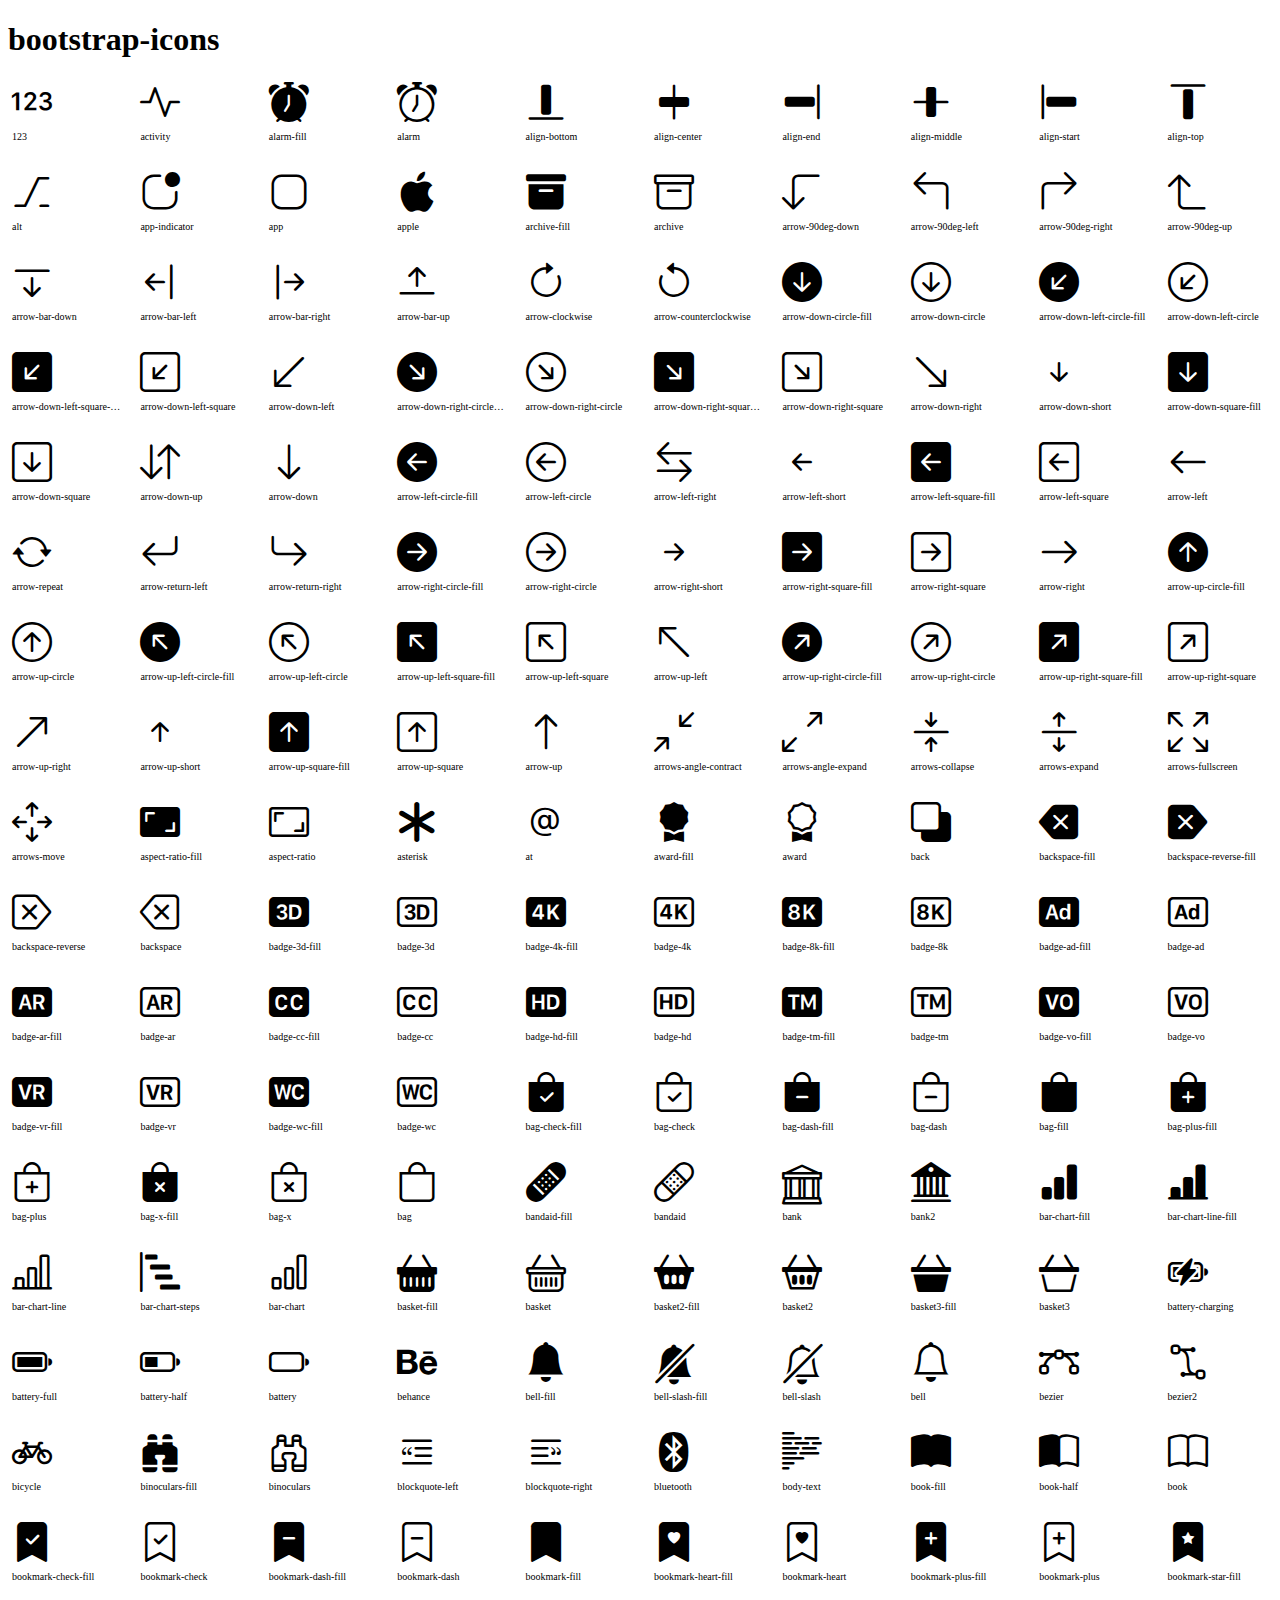
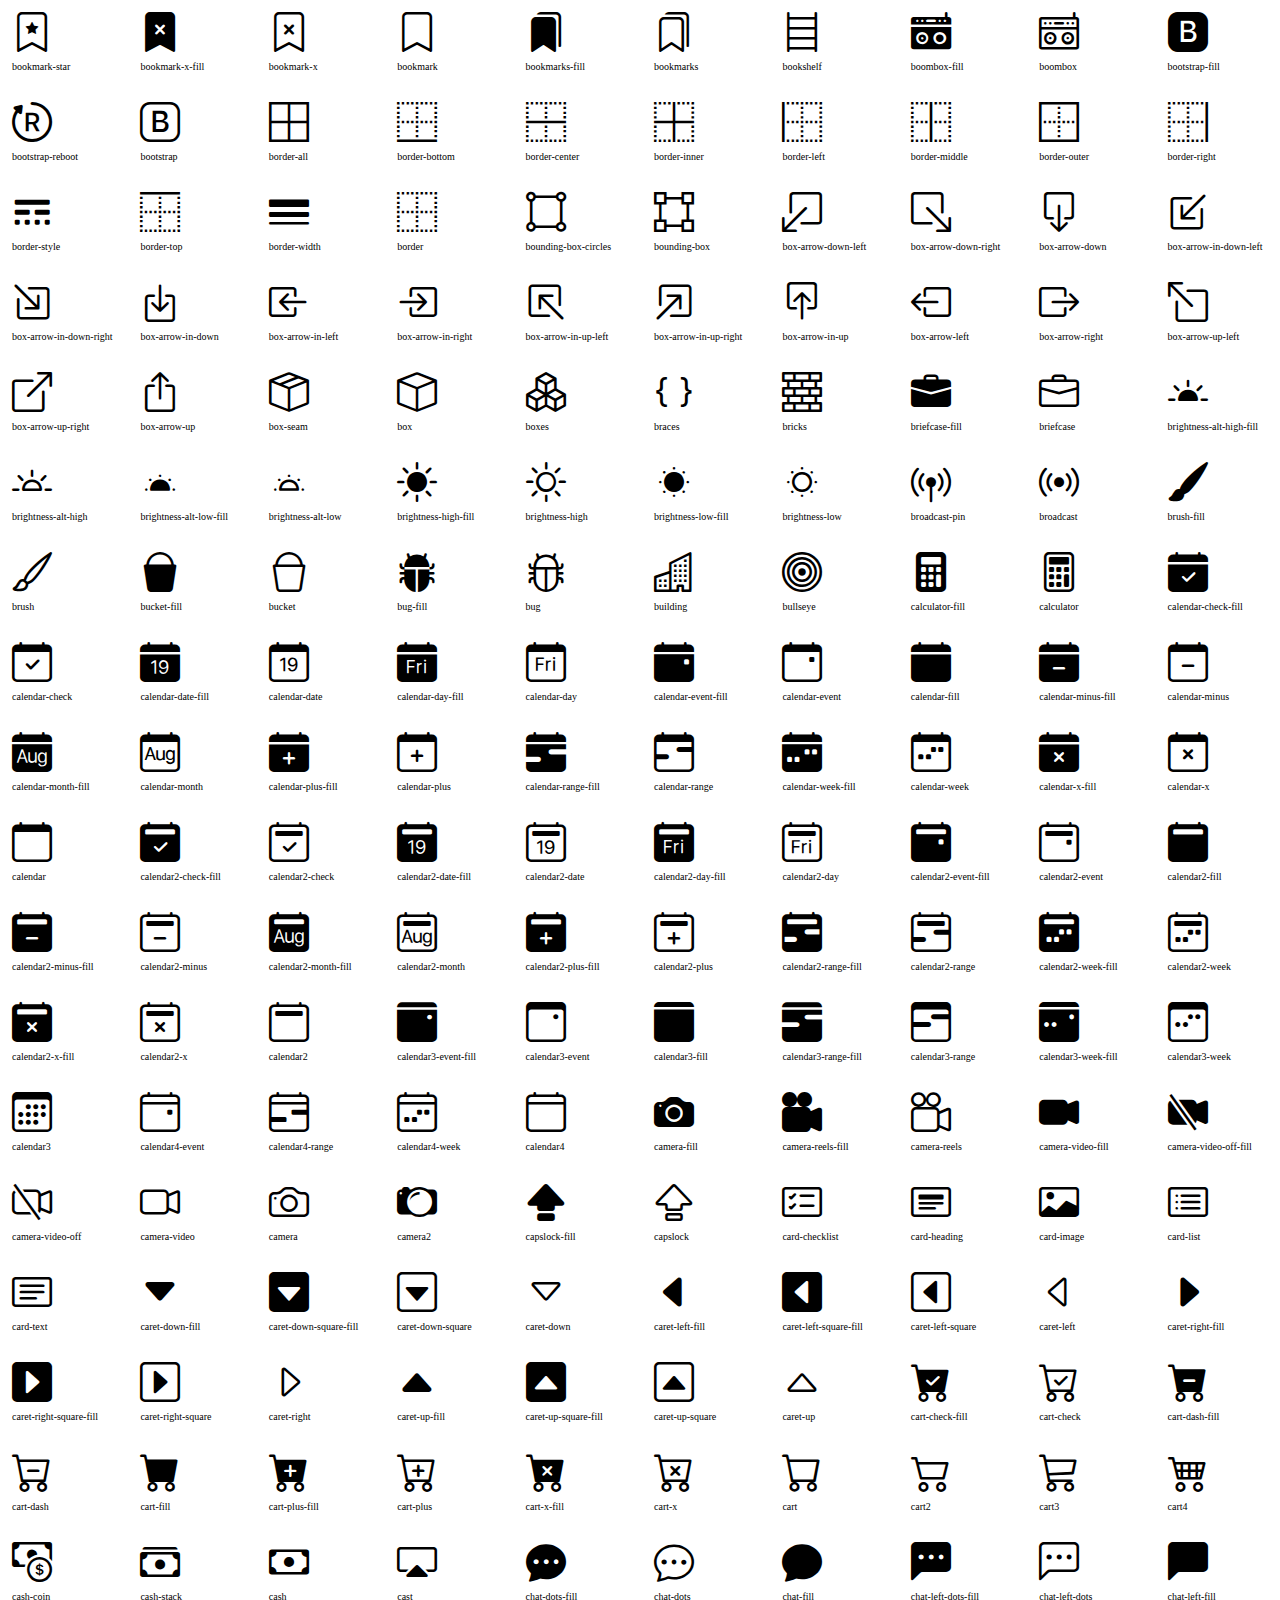
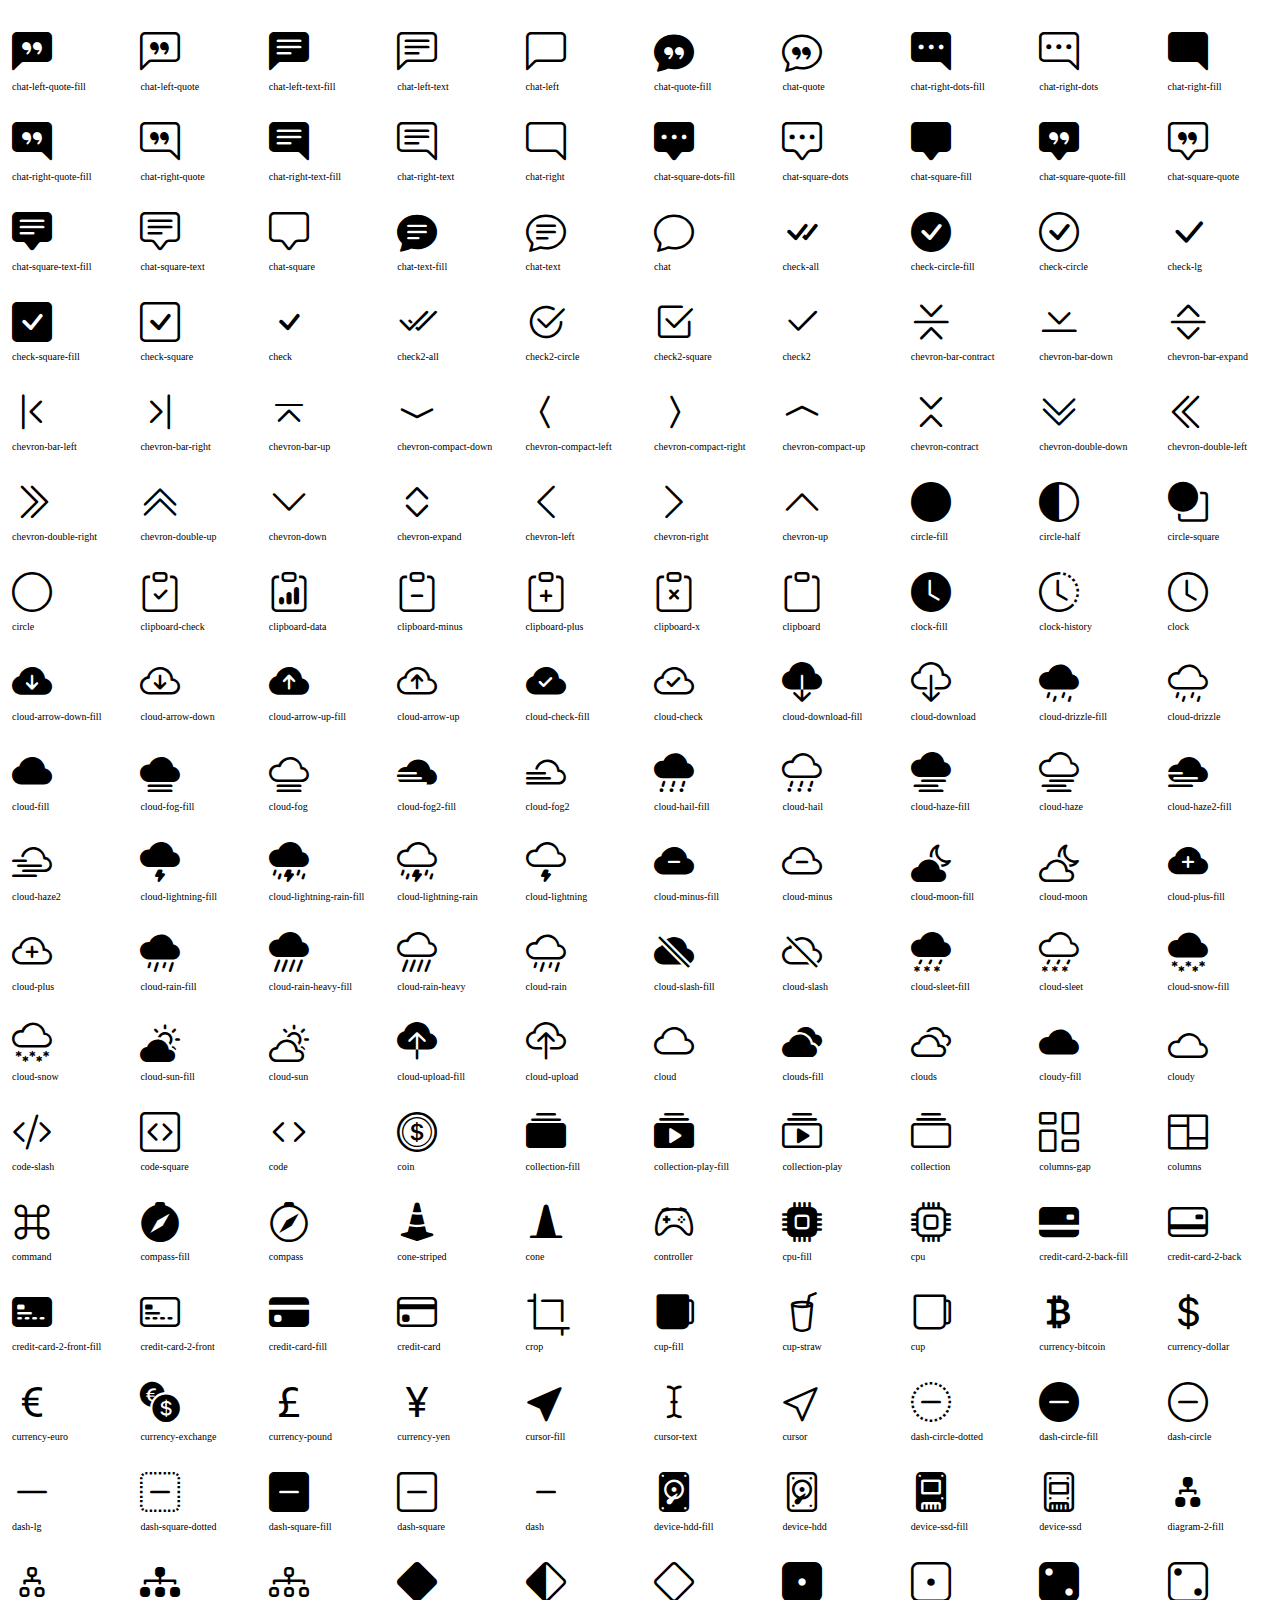
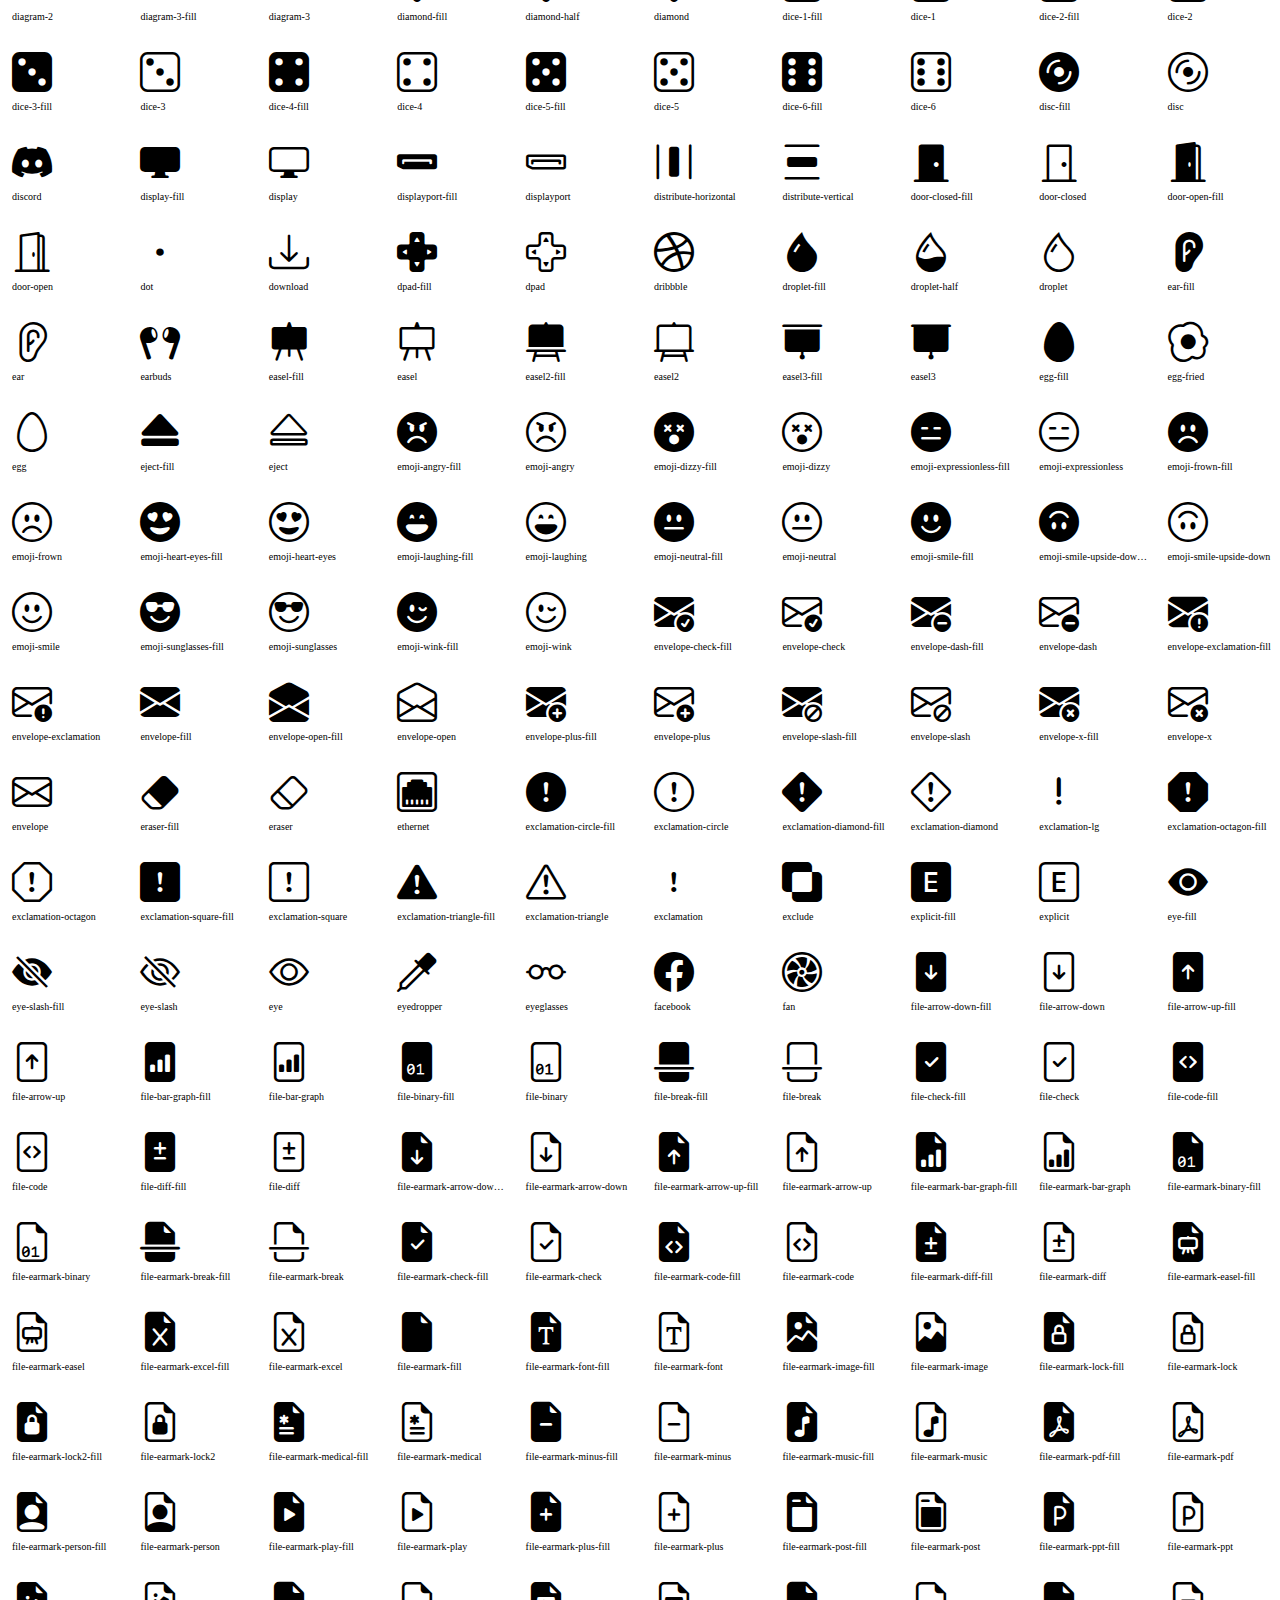
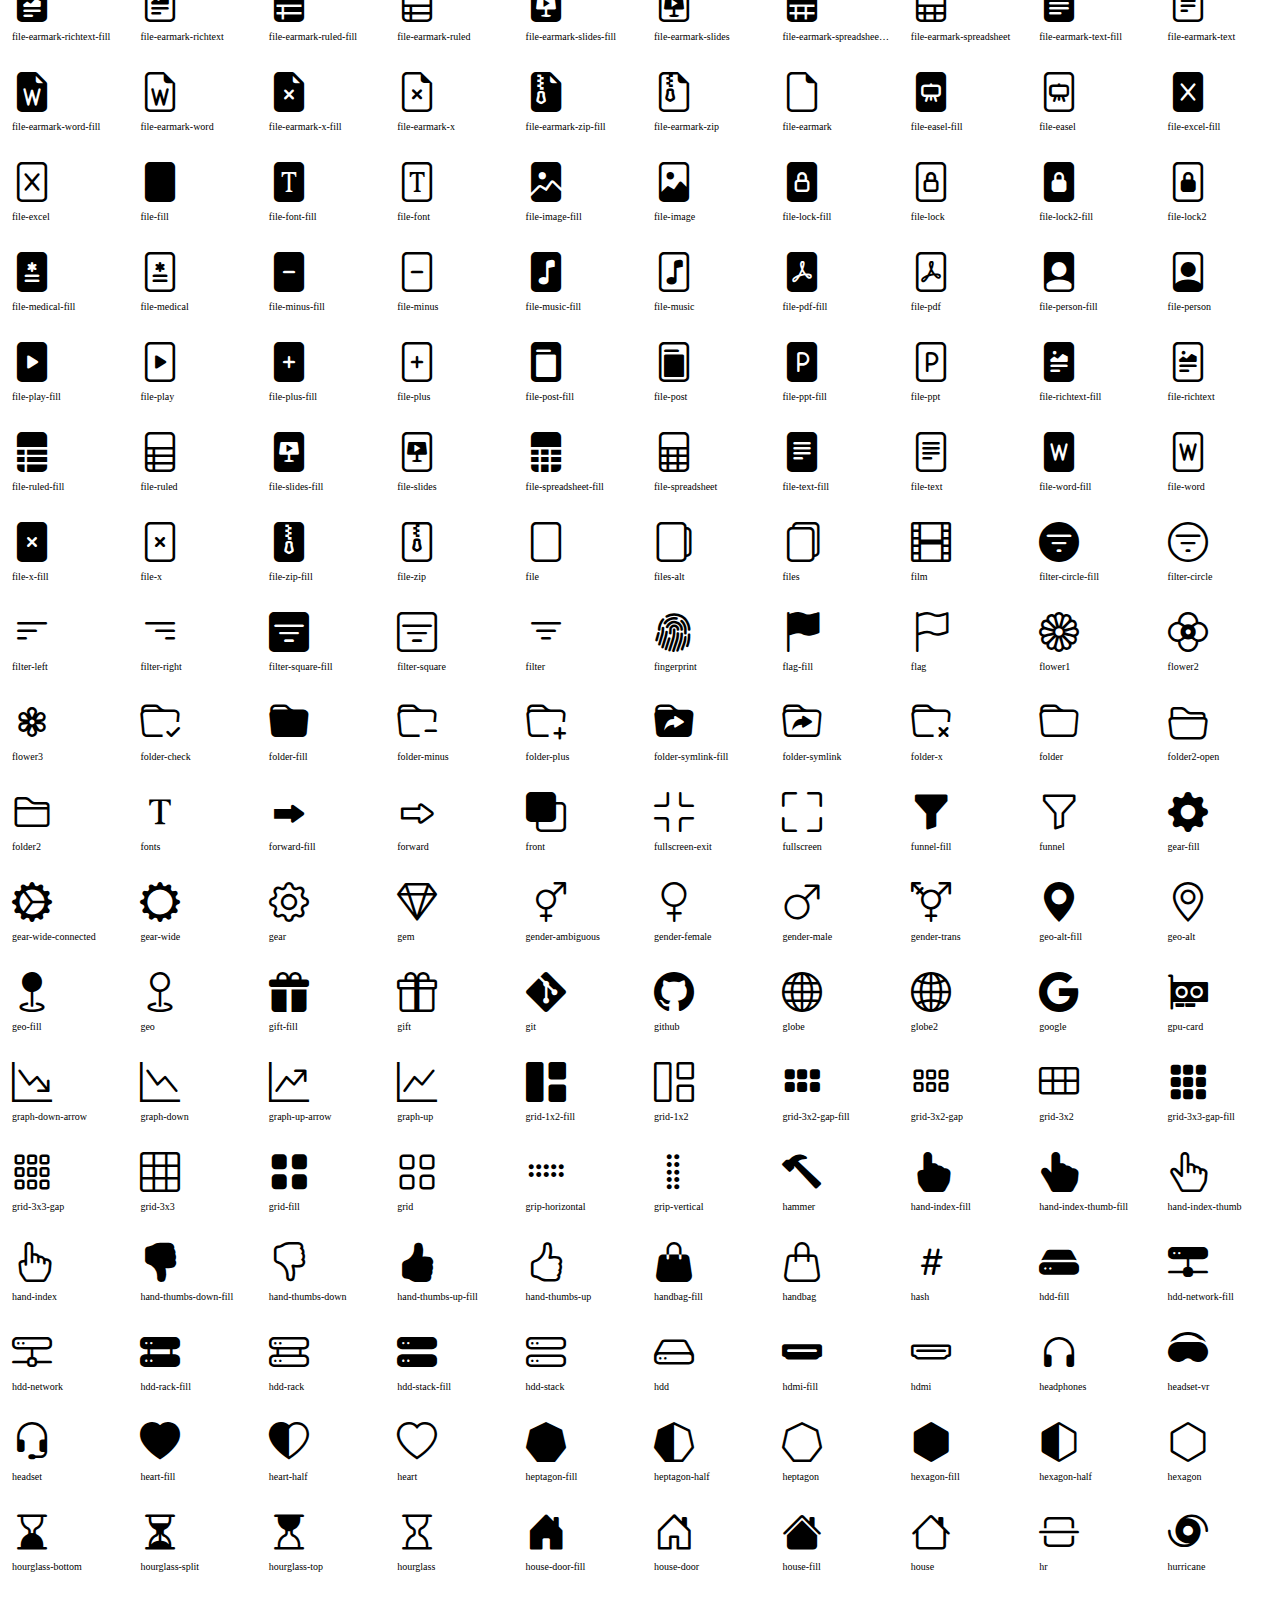
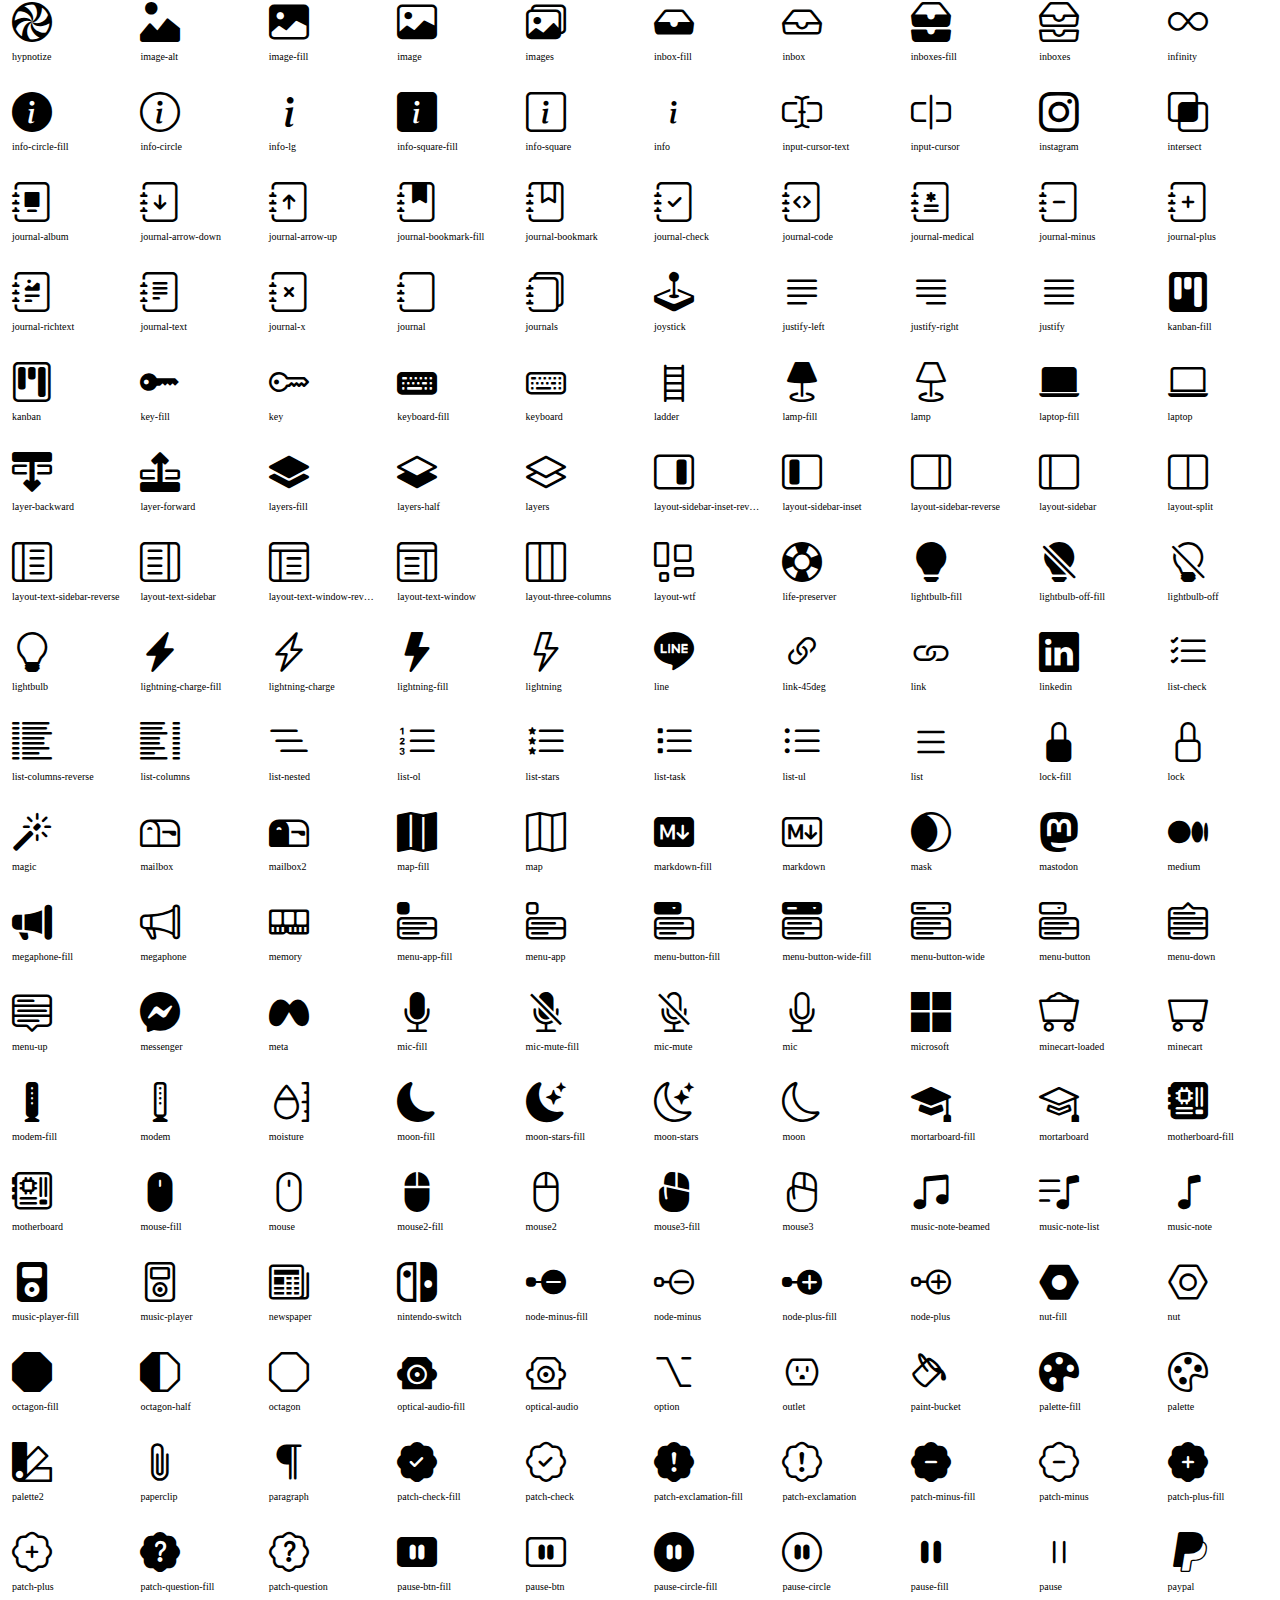
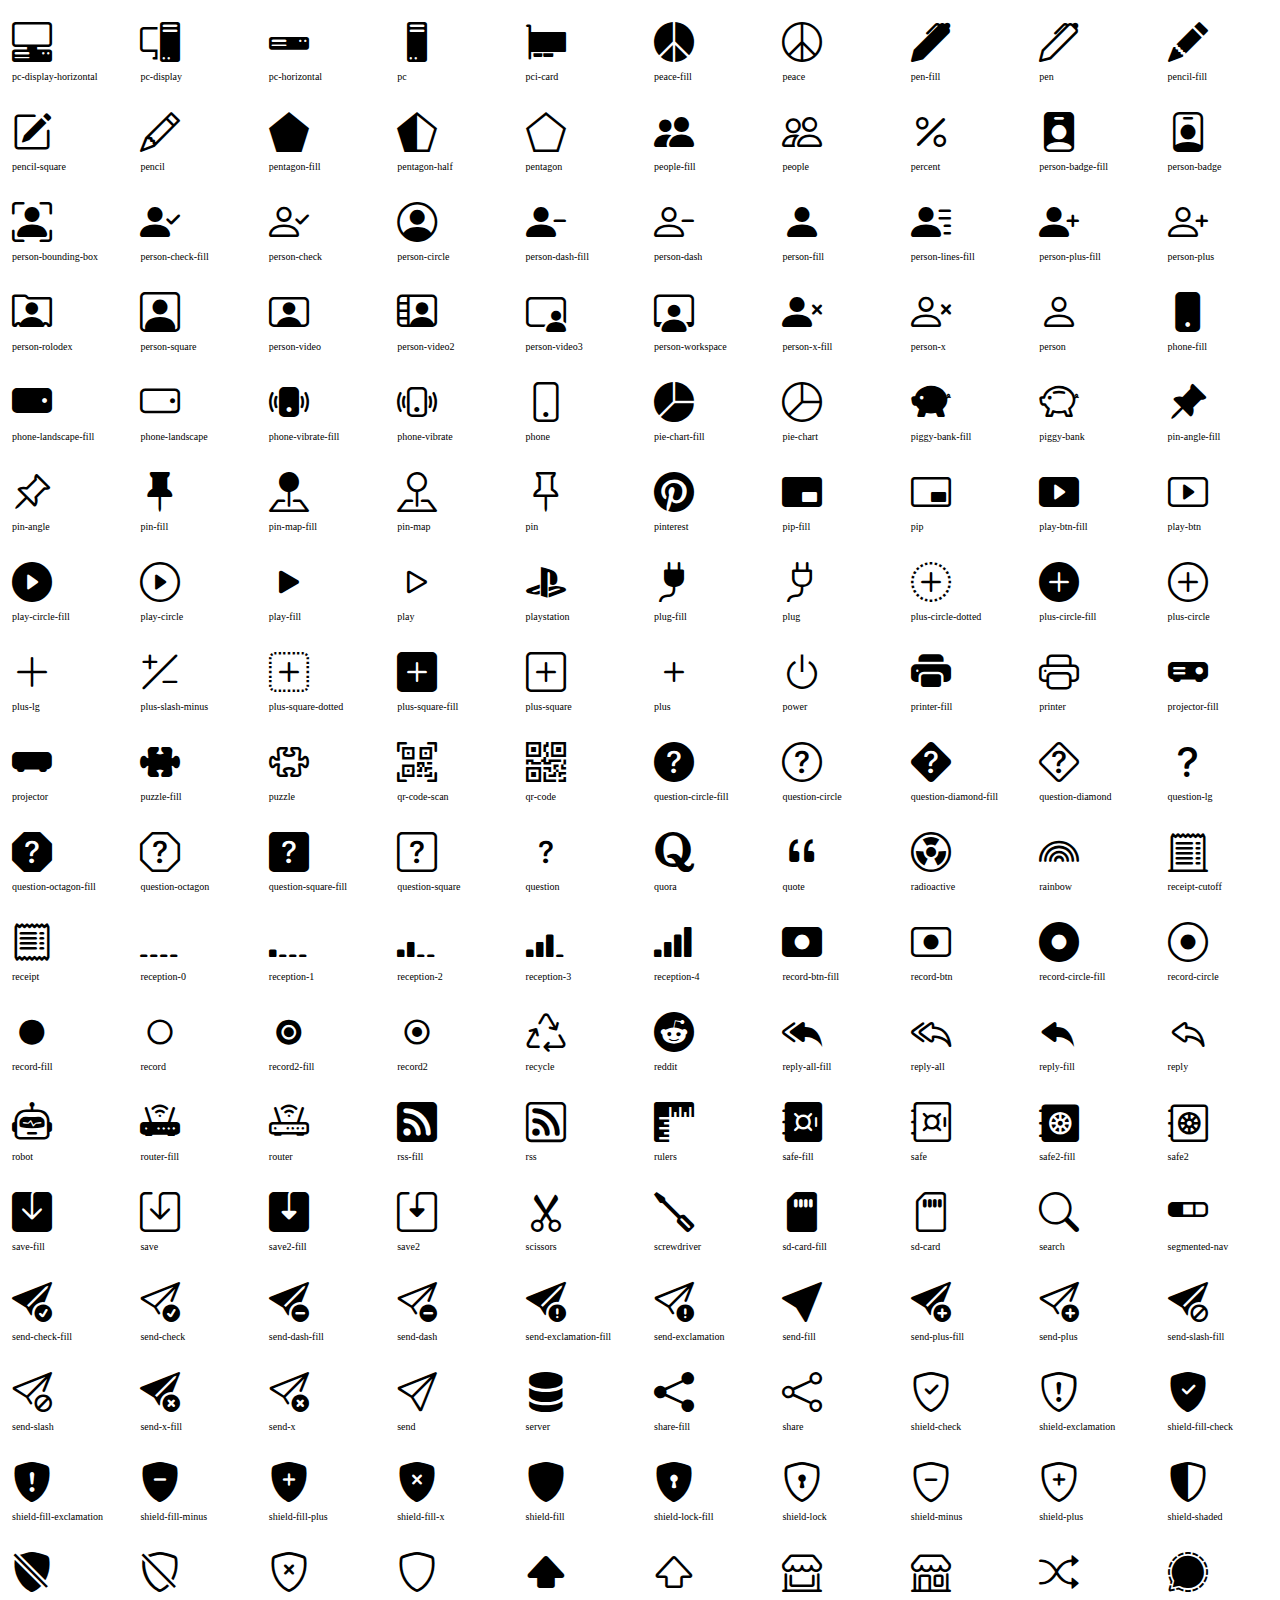
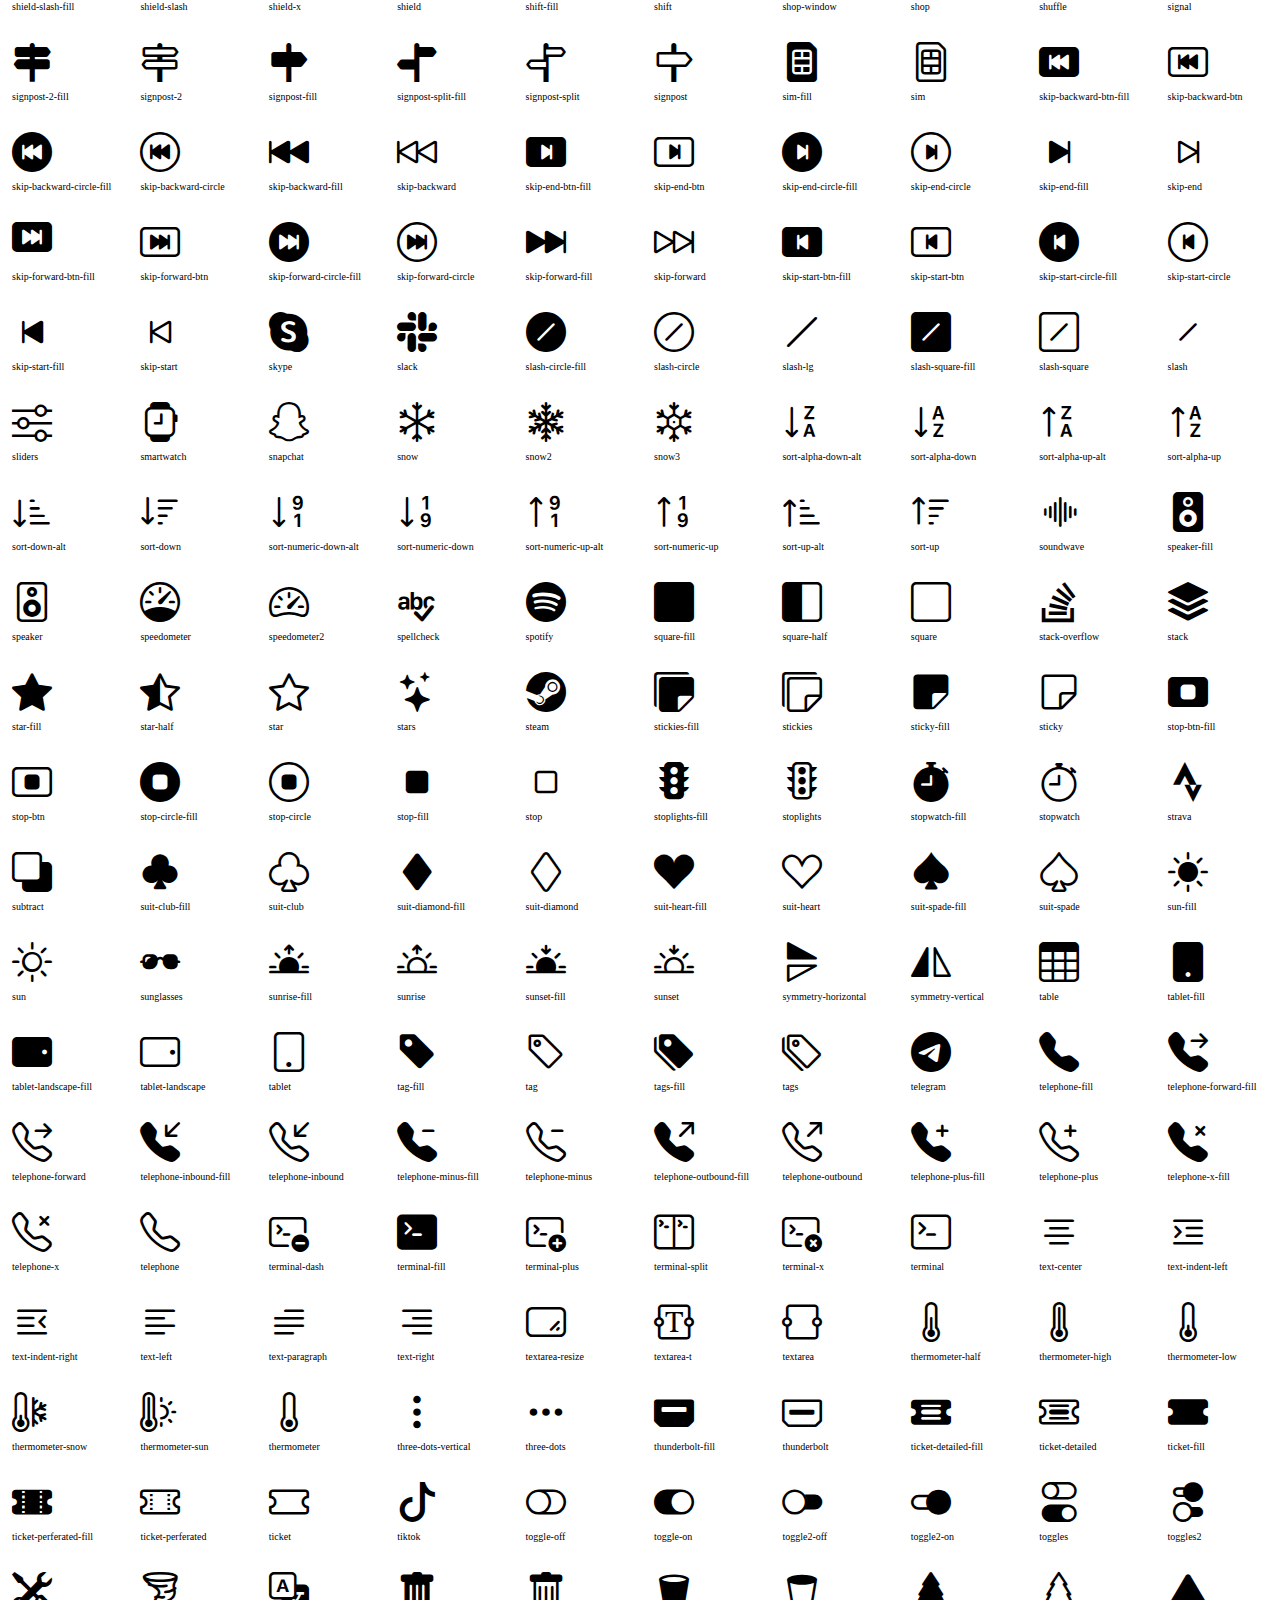
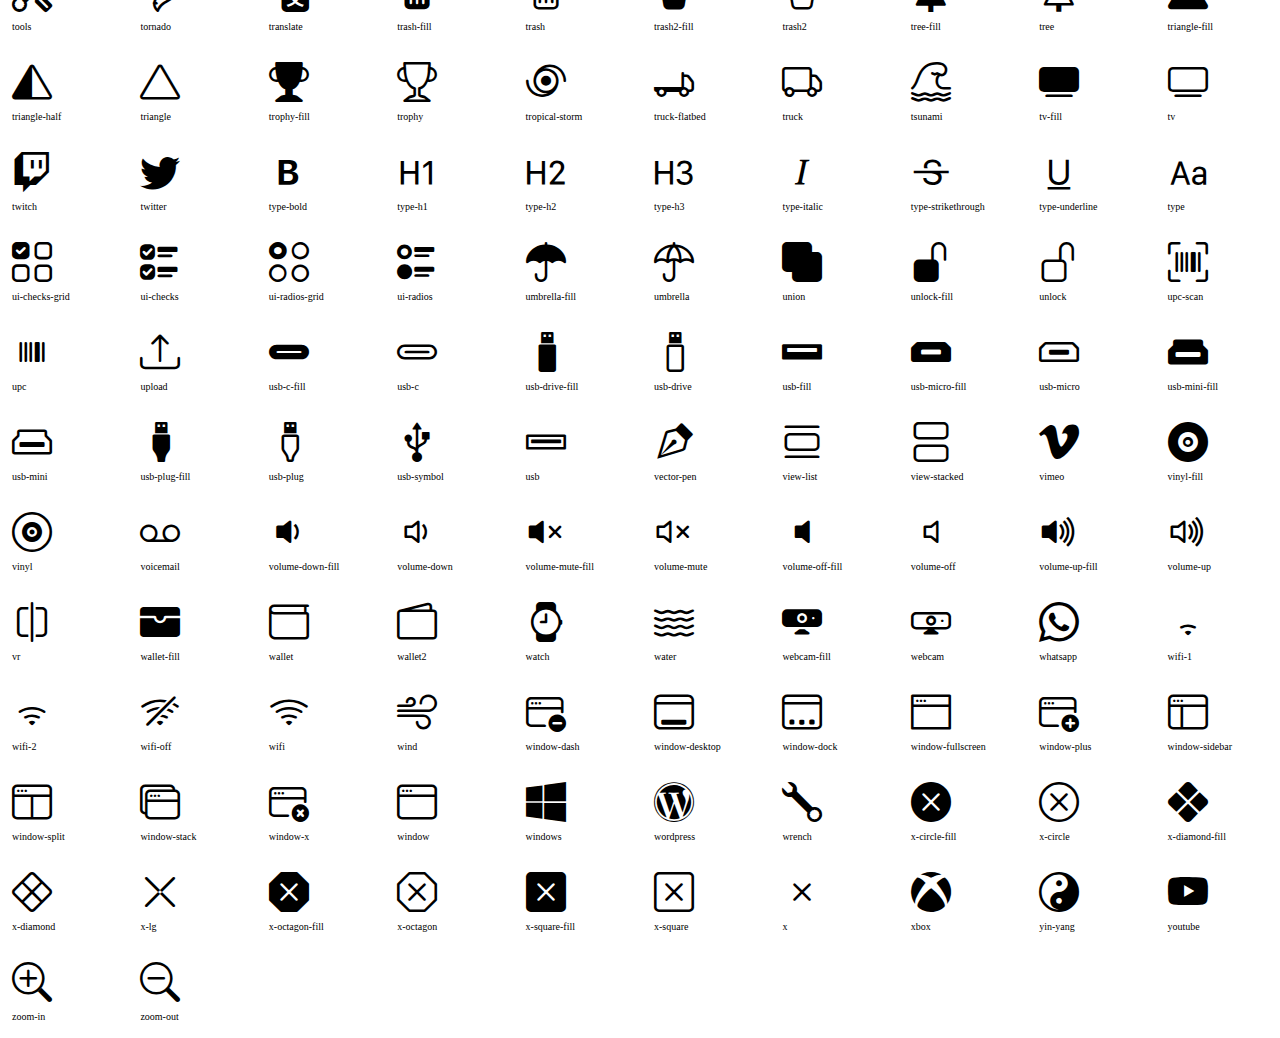
==== commit 77f4bcf1: "namehere" ====
--- a/assets/vendor/bootstrap-icons/index.html
+++ b/assets/vendor/bootstrap-icons/index.html
@@ -42,6 +42,14 @@
 
   <div class="icons">
     <div class="icon">
+      <i class="bi bi-123"></i>
+      <div class="label">123</div>
+    </div>
+    <div class="icon">
+      <i class="bi bi-activity"></i>
+      <div class="label">activity</div>
+    </div>
+    <div class="icon">
       <i class="bi bi-alarm-fill"></i>
       <div class="label">alarm-fill</div>
     </div>
@@ -86,6 +94,10 @@
       <div class="label">app</div>
     </div>
     <div class="icon">
+      <i class="bi bi-apple"></i>
+      <div class="label">apple</div>
+    </div>
+    <div class="icon">
       <i class="bi bi-archive-fill"></i>
       <div class="label">archive-fill</div>
     </div>
@@ -526,6 +538,14 @@
       <div class="label">bag</div>
     </div>
     <div class="icon">
+      <i class="bi bi-bandaid-fill"></i>
+      <div class="label">bandaid-fill</div>
+    </div>
+    <div class="icon">
+      <i class="bi bi-bandaid"></i>
+      <div class="label">bandaid</div>
+    </div>
+    <div class="icon">
       <i class="bi bi-bank"></i>
       <div class="label">bank</div>
     </div>
@@ -594,6 +614,10 @@
       <div class="label">battery</div>
     </div>
     <div class="icon">
+      <i class="bi bi-behance"></i>
+      <div class="label">behance</div>
+    </div>
+    <div class="icon">
       <i class="bi bi-bell-fill"></i>
       <div class="label">bell-fill</div>
     </div>
@@ -638,6 +662,14 @@
       <div class="label">blockquote-right</div>
     </div>
     <div class="icon">
+      <i class="bi bi-bluetooth"></i>
+      <div class="label">bluetooth</div>
+    </div>
+    <div class="icon">
+      <i class="bi bi-body-text"></i>
+      <div class="label">body-text</div>
+    </div>
+    <div class="icon">
       <i class="bi bi-book-fill"></i>
       <div class="label">book-fill</div>
     </div>
@@ -718,6 +750,14 @@
       <div class="label">bookshelf</div>
     </div>
     <div class="icon">
+      <i class="bi bi-boombox-fill"></i>
+      <div class="label">boombox-fill</div>
+    </div>
+    <div class="icon">
+      <i class="bi bi-boombox"></i>
+      <div class="label">boombox</div>
+    </div>
+    <div class="icon">
       <i class="bi bi-bootstrap-fill"></i>
       <div class="label">bootstrap-fill</div>
     </div>
@@ -858,6 +898,10 @@
       <div class="label">box</div>
     </div>
     <div class="icon">
+      <i class="bi bi-boxes"></i>
+      <div class="label">boxes</div>
+    </div>
+    <div class="icon">
       <i class="bi bi-braces"></i>
       <div class="label">braces</div>
     </div>
@@ -1746,10 +1790,6 @@
       <div class="label">cloud-hail</div>
     </div>
     <div class="icon">
-      <i class="bi bi-cloud-haze-1"></i>
-      <div class="label">cloud-haze-1</div>
-    </div>
-    <div class="icon">
       <i class="bi bi-cloud-haze-fill"></i>
       <div class="label">cloud-haze-fill</div>
     </div>
@@ -1762,6 +1802,10 @@
       <div class="label">cloud-haze2-fill</div>
     </div>
     <div class="icon">
+      <i class="bi bi-cloud-haze2"></i>
+      <div class="label">cloud-haze2</div>
+    </div>
+    <div class="icon">
       <i class="bi bi-cloud-lightning-fill"></i>
       <div class="label">cloud-lightning-fill</div>
     </div>
@@ -2058,6 +2102,22 @@
       <div class="label">dash</div>
     </div>
     <div class="icon">
+      <i class="bi bi-device-hdd-fill"></i>
+      <div class="label">device-hdd-fill</div>
+    </div>
+    <div class="icon">
+      <i class="bi bi-device-hdd"></i>
+      <div class="label">device-hdd</div>
+    </div>
+    <div class="icon">
+      <i class="bi bi-device-ssd-fill"></i>
+      <div class="label">device-ssd-fill</div>
+    </div>
+    <div class="icon">
+      <i class="bi bi-device-ssd"></i>
+      <div class="label">device-ssd</div>
+    </div>
+    <div class="icon">
       <i class="bi bi-diagram-2-fill"></i>
       <div class="label">diagram-2-fill</div>
     </div>
@@ -2154,6 +2214,14 @@
       <div class="label">display</div>
     </div>
     <div class="icon">
+      <i class="bi bi-displayport-fill"></i>
+      <div class="label">displayport-fill</div>
+    </div>
+    <div class="icon">
+      <i class="bi bi-displayport"></i>
+      <div class="label">displayport</div>
+    </div>
+    <div class="icon">
       <i class="bi bi-distribute-horizontal"></i>
       <div class="label">distribute-horizontal</div>
     </div>
@@ -2186,6 +2254,18 @@
       <div class="label">download</div>
     </div>
     <div class="icon">
+      <i class="bi bi-dpad-fill"></i>
+      <div class="label">dpad-fill</div>
+    </div>
+    <div class="icon">
+      <i class="bi bi-dpad"></i>
+      <div class="label">dpad</div>
+    </div>
+    <div class="icon">
+      <i class="bi bi-dribbble"></i>
+      <div class="label">dribbble</div>
+    </div>
+    <div class="icon">
       <i class="bi bi-droplet-fill"></i>
       <div class="label">droplet-fill</div>
     </div>
@@ -2198,6 +2278,14 @@
       <div class="label">droplet</div>
     </div>
     <div class="icon">
+      <i class="bi bi-ear-fill"></i>
+      <div class="label">ear-fill</div>
+    </div>
+    <div class="icon">
+      <i class="bi bi-ear"></i>
+      <div class="label">ear</div>
+    </div>
+    <div class="icon">
       <i class="bi bi-earbuds"></i>
       <div class="label">earbuds</div>
     </div>
@@ -2210,6 +2298,22 @@
       <div class="label">easel</div>
     </div>
     <div class="icon">
+      <i class="bi bi-easel2-fill"></i>
+      <div class="label">easel2-fill</div>
+    </div>
+    <div class="icon">
+      <i class="bi bi-easel2"></i>
+      <div class="label">easel2</div>
+    </div>
+    <div class="icon">
+      <i class="bi bi-easel3-fill"></i>
+      <div class="label">easel3-fill</div>
+    </div>
+    <div class="icon">
+      <i class="bi bi-easel3"></i>
+      <div class="label">easel3</div>
+    </div>
+    <div class="icon">
       <i class="bi bi-egg-fill"></i>
       <div class="label">egg-fill</div>
     </div>
@@ -2318,6 +2422,30 @@
       <div class="label">emoji-wink</div>
     </div>
     <div class="icon">
+      <i class="bi bi-envelope-check-fill"></i>
+      <div class="label">envelope-check-fill</div>
+    </div>
+    <div class="icon">
+      <i class="bi bi-envelope-check"></i>
+      <div class="label">envelope-check</div>
+    </div>
+    <div class="icon">
+      <i class="bi bi-envelope-dash-fill"></i>
+      <div class="label">envelope-dash-fill</div>
+    </div>
+    <div class="icon">
+      <i class="bi bi-envelope-dash"></i>
+      <div class="label">envelope-dash</div>
+    </div>
+    <div class="icon">
+      <i class="bi bi-envelope-exclamation-fill"></i>
+      <div class="label">envelope-exclamation-fill</div>
+    </div>
+    <div class="icon">
+      <i class="bi bi-envelope-exclamation"></i>
+      <div class="label">envelope-exclamation</div>
+    </div>
+    <div class="icon">
       <i class="bi bi-envelope-fill"></i>
       <div class="label">envelope-fill</div>
     </div>
@@ -2330,6 +2458,30 @@
       <div class="label">envelope-open</div>
     </div>
     <div class="icon">
+      <i class="bi bi-envelope-plus-fill"></i>
+      <div class="label">envelope-plus-fill</div>
+    </div>
+    <div class="icon">
+      <i class="bi bi-envelope-plus"></i>
+      <div class="label">envelope-plus</div>
+    </div>
+    <div class="icon">
+      <i class="bi bi-envelope-slash-fill"></i>
+      <div class="label">envelope-slash-fill</div>
+    </div>
+    <div class="icon">
+      <i class="bi bi-envelope-slash"></i>
+      <div class="label">envelope-slash</div>
+    </div>
+    <div class="icon">
+      <i class="bi bi-envelope-x-fill"></i>
+      <div class="label">envelope-x-fill</div>
+    </div>
+    <div class="icon">
+      <i class="bi bi-envelope-x"></i>
+      <div class="label">envelope-x</div>
+    </div>
+    <div class="icon">
       <i class="bi bi-envelope"></i>
       <div class="label">envelope</div>
     </div>
@@ -2342,6 +2494,10 @@
       <div class="label">eraser</div>
     </div>
     <div class="icon">
+      <i class="bi bi-ethernet"></i>
+      <div class="label">ethernet</div>
+    </div>
+    <div class="icon">
       <i class="bi bi-exclamation-circle-fill"></i>
       <div class="label">exclamation-circle-fill</div>
     </div>
@@ -2394,6 +2550,14 @@
       <div class="label">exclude</div>
     </div>
     <div class="icon">
+      <i class="bi bi-explicit-fill"></i>
+      <div class="label">explicit-fill</div>
+    </div>
+    <div class="icon">
+      <i class="bi bi-explicit"></i>
+      <div class="label">explicit</div>
+    </div>
+    <div class="icon">
       <i class="bi bi-eye-fill"></i>
       <div class="label">eye-fill</div>
     </div>
@@ -2422,6 +2586,10 @@
       <div class="label">facebook</div>
     </div>
     <div class="icon">
+      <i class="bi bi-fan"></i>
+      <div class="label">fan</div>
+    </div>
+    <div class="icon">
       <i class="bi bi-file-arrow-down-fill"></i>
       <div class="label">file-arrow-down-fill</div>
     </div>
@@ -2974,6 +3142,10 @@
       <div class="label">filter</div>
     </div>
     <div class="icon">
+      <i class="bi bi-fingerprint"></i>
+      <div class="label">fingerprint</div>
+    </div>
+    <div class="icon">
       <i class="bi bi-flag-fill"></i>
       <div class="label">flag-fill</div>
     </div>
@@ -3126,6 +3298,10 @@
       <div class="label">gift</div>
     </div>
     <div class="icon">
+      <i class="bi bi-git"></i>
+      <div class="label">git</div>
+    </div>
+    <div class="icon">
       <i class="bi bi-github"></i>
       <div class="label">github</div>
     </div>
@@ -3142,10 +3318,22 @@
       <div class="label">google</div>
     </div>
     <div class="icon">
+      <i class="bi bi-gpu-card"></i>
+      <div class="label">gpu-card</div>
+    </div>
+    <div class="icon">
+      <i class="bi bi-graph-down-arrow"></i>
+      <div class="label">graph-down-arrow</div>
+    </div>
+    <div class="icon">
       <i class="bi bi-graph-down"></i>
       <div class="label">graph-down</div>
     </div>
     <div class="icon">
+      <i class="bi bi-graph-up-arrow"></i>
+      <div class="label">graph-up-arrow</div>
+    </div>
+    <div class="icon">
       <i class="bi bi-graph-up"></i>
       <div class="label">graph-up</div>
     </div>
@@ -3278,6 +3466,14 @@
       <div class="label">hdd</div>
     </div>
     <div class="icon">
+      <i class="bi bi-hdmi-fill"></i>
+      <div class="label">hdmi-fill</div>
+    </div>
+    <div class="icon">
+      <i class="bi bi-hdmi"></i>
+      <div class="label">hdmi</div>
+    </div>
+    <div class="icon">
       <i class="bi bi-headphones"></i>
       <div class="label">headphones</div>
     </div>
@@ -3366,6 +3562,10 @@
       <div class="label">hurricane</div>
     </div>
     <div class="icon">
+      <i class="bi bi-hypnotize"></i>
+      <div class="label">hypnotize</div>
+    </div>
+    <div class="icon">
       <i class="bi bi-image-alt"></i>
       <div class="label">image-alt</div>
     </div>
@@ -3398,6 +3598,10 @@
       <div class="label">inboxes</div>
     </div>
     <div class="icon">
+      <i class="bi bi-infinity"></i>
+      <div class="label">infinity</div>
+    </div>
+    <div class="icon">
       <i class="bi bi-info-circle-fill"></i>
       <div class="label">info-circle-fill</div>
     </div>
@@ -3658,6 +3862,10 @@
       <div class="label">lightning</div>
     </div>
     <div class="icon">
+      <i class="bi bi-line"></i>
+      <div class="label">line</div>
+    </div>
+    <div class="icon">
       <i class="bi bi-link-45deg"></i>
       <div class="label">link-45deg</div>
     </div>
@@ -3674,6 +3882,14 @@
       <div class="label">list-check</div>
     </div>
     <div class="icon">
+      <i class="bi bi-list-columns-reverse"></i>
+      <div class="label">list-columns-reverse</div>
+    </div>
+    <div class="icon">
+      <i class="bi bi-list-columns"></i>
+      <div class="label">list-columns</div>
+    </div>
+    <div class="icon">
       <i class="bi bi-list-nested"></i>
       <div class="label">list-nested</div>
     </div>
@@ -3706,6 +3922,10 @@
       <div class="label">lock</div>
     </div>
     <div class="icon">
+      <i class="bi bi-magic"></i>
+      <div class="label">magic</div>
+    </div>
+    <div class="icon">
       <i class="bi bi-mailbox"></i>
       <div class="label">mailbox</div>
     </div>
@@ -3738,6 +3958,10 @@
       <div class="label">mastodon</div>
     </div>
     <div class="icon">
+      <i class="bi bi-medium"></i>
+      <div class="label">medium</div>
+    </div>
+    <div class="icon">
       <i class="bi bi-megaphone-fill"></i>
       <div class="label">megaphone-fill</div>
     </div>
@@ -3746,6 +3970,10 @@
       <div class="label">megaphone</div>
     </div>
     <div class="icon">
+      <i class="bi bi-memory"></i>
+      <div class="label">memory</div>
+    </div>
+    <div class="icon">
       <i class="bi bi-menu-app-fill"></i>
       <div class="label">menu-app-fill</div>
     </div>
@@ -3782,6 +4010,10 @@
       <div class="label">messenger</div>
     </div>
     <div class="icon">
+      <i class="bi bi-meta"></i>
+      <div class="label">meta</div>
+    </div>
+    <div class="icon">
       <i class="bi bi-mic-fill"></i>
       <div class="label">mic-fill</div>
     </div>
@@ -3798,6 +4030,10 @@
       <div class="label">mic</div>
     </div>
     <div class="icon">
+      <i class="bi bi-microsoft"></i>
+      <div class="label">microsoft</div>
+    </div>
+    <div class="icon">
       <i class="bi bi-minecart-loaded"></i>
       <div class="label">minecart-loaded</div>
     </div>
@@ -3806,6 +4042,14 @@
       <div class="label">minecart</div>
     </div>
     <div class="icon">
+      <i class="bi bi-modem-fill"></i>
+      <div class="label">modem-fill</div>
+    </div>
+    <div class="icon">
+      <i class="bi bi-modem"></i>
+      <div class="label">modem</div>
+    </div>
+    <div class="icon">
       <i class="bi bi-moisture"></i>
       <div class="label">moisture</div>
     </div>
@@ -3826,6 +4070,22 @@
       <div class="label">moon</div>
     </div>
     <div class="icon">
+      <i class="bi bi-mortarboard-fill"></i>
+      <div class="label">mortarboard-fill</div>
+    </div>
+    <div class="icon">
+      <i class="bi bi-mortarboard"></i>
+      <div class="label">mortarboard</div>
+    </div>
+    <div class="icon">
+      <i class="bi bi-motherboard-fill"></i>
+      <div class="label">motherboard-fill</div>
+    </div>
+    <div class="icon">
+      <i class="bi bi-motherboard"></i>
+      <div class="label">motherboard</div>
+    </div>
+    <div class="icon">
       <i class="bi bi-mouse-fill"></i>
       <div class="label">mouse-fill</div>
     </div>
@@ -3874,6 +4134,10 @@
       <div class="label">newspaper</div>
     </div>
     <div class="icon">
+      <i class="bi bi-nintendo-switch"></i>
+      <div class="label">nintendo-switch</div>
+    </div>
+    <div class="icon">
       <i class="bi bi-node-minus-fill"></i>
       <div class="label">node-minus-fill</div>
     </div>
@@ -3910,6 +4174,14 @@
       <div class="label">octagon</div>
     </div>
     <div class="icon">
+      <i class="bi bi-optical-audio-fill"></i>
+      <div class="label">optical-audio-fill</div>
+    </div>
+    <div class="icon">
+      <i class="bi bi-optical-audio"></i>
+      <div class="label">optical-audio</div>
+    </div>
+    <div class="icon">
       <i class="bi bi-option"></i>
       <div class="label">option</div>
     </div>
@@ -4006,6 +4278,30 @@
       <div class="label">pause</div>
     </div>
     <div class="icon">
+      <i class="bi bi-paypal"></i>
+      <div class="label">paypal</div>
+    </div>
+    <div class="icon">
+      <i class="bi bi-pc-display-horizontal"></i>
+      <div class="label">pc-display-horizontal</div>
+    </div>
+    <div class="icon">
+      <i class="bi bi-pc-display"></i>
+      <div class="label">pc-display</div>
+    </div>
+    <div class="icon">
+      <i class="bi bi-pc-horizontal"></i>
+      <div class="label">pc-horizontal</div>
+    </div>
+    <div class="icon">
+      <i class="bi bi-pc"></i>
+      <div class="label">pc</div>
+    </div>
+    <div class="icon">
+      <i class="bi bi-pci-card"></i>
+      <div class="label">pci-card</div>
+    </div>
+    <div class="icon">
       <i class="bi bi-peace-fill"></i>
       <div class="label">peace-fill</div>
     </div>
@@ -4106,10 +4402,30 @@
       <div class="label">person-plus</div>
     </div>
     <div class="icon">
+      <i class="bi bi-person-rolodex"></i>
+      <div class="label">person-rolodex</div>
+    </div>
+    <div class="icon">
       <i class="bi bi-person-square"></i>
       <div class="label">person-square</div>
     </div>
     <div class="icon">
+      <i class="bi bi-person-video"></i>
+      <div class="label">person-video</div>
+    </div>
+    <div class="icon">
+      <i class="bi bi-person-video2"></i>
+      <div class="label">person-video2</div>
+    </div>
+    <div class="icon">
+      <i class="bi bi-person-video3"></i>
+      <div class="label">person-video3</div>
+    </div>
+    <div class="icon">
+      <i class="bi bi-person-workspace"></i>
+      <div class="label">person-workspace</div>
+    </div>
+    <div class="icon">
       <i class="bi bi-person-x-fill"></i>
       <div class="label">person-x-fill</div>
     </div>
@@ -4186,6 +4502,10 @@
       <div class="label">pin</div>
     </div>
     <div class="icon">
+      <i class="bi bi-pinterest"></i>
+      <div class="label">pinterest</div>
+    </div>
+    <div class="icon">
       <i class="bi bi-pip-fill"></i>
       <div class="label">pip-fill</div>
     </div>
@@ -4218,6 +4538,10 @@
       <div class="label">play</div>
     </div>
     <div class="icon">
+      <i class="bi bi-playstation"></i>
+      <div class="label">playstation</div>
+    </div>
+    <div class="icon">
       <i class="bi bi-plug-fill"></i>
       <div class="label">plug-fill</div>
     </div>
@@ -4242,6 +4566,10 @@
       <div class="label">plus-lg</div>
     </div>
     <div class="icon">
+      <i class="bi bi-plus-slash-minus"></i>
+      <div class="label">plus-slash-minus</div>
+    </div>
+    <div class="icon">
       <i class="bi bi-plus-square-dotted"></i>
       <div class="label">plus-square-dotted</div>
     </div>
@@ -4270,6 +4598,14 @@
       <div class="label">printer</div>
     </div>
     <div class="icon">
+      <i class="bi bi-projector-fill"></i>
+      <div class="label">projector-fill</div>
+    </div>
+    <div class="icon">
+      <i class="bi bi-projector"></i>
+      <div class="label">projector</div>
+    </div>
+    <div class="icon">
       <i class="bi bi-puzzle-fill"></i>
       <div class="label">puzzle-fill</div>
     </div>
@@ -4278,6 +4614,14 @@
       <div class="label">puzzle</div>
     </div>
     <div class="icon">
+      <i class="bi bi-qr-code-scan"></i>
+      <div class="label">qr-code-scan</div>
+    </div>
+    <div class="icon">
+      <i class="bi bi-qr-code"></i>
+      <div class="label">qr-code</div>
+    </div>
+    <div class="icon">
       <i class="bi bi-question-circle-fill"></i>
       <div class="label">question-circle-fill</div>
     </div>
@@ -4318,6 +4662,18 @@
       <div class="label">question</div>
     </div>
     <div class="icon">
+      <i class="bi bi-quora"></i>
+      <div class="label">quora</div>
+    </div>
+    <div class="icon">
+      <i class="bi bi-quote"></i>
+      <div class="label">quote</div>
+    </div>
+    <div class="icon">
+      <i class="bi bi-radioactive"></i>
+      <div class="label">radioactive</div>
+    </div>
+    <div class="icon">
       <i class="bi bi-rainbow"></i>
       <div class="label">rainbow</div>
     </div>
@@ -4406,6 +4762,18 @@
       <div class="label">reply</div>
     </div>
     <div class="icon">
+      <i class="bi bi-robot"></i>
+      <div class="label">robot</div>
+    </div>
+    <div class="icon">
+      <i class="bi bi-router-fill"></i>
+      <div class="label">router-fill</div>
+    </div>
+    <div class="icon">
+      <i class="bi bi-router"></i>
+      <div class="label">router</div>
+    </div>
+    <div class="icon">
       <i class="bi bi-rss-fill"></i>
       <div class="label">rss-fill</div>
     </div>
@@ -4474,6 +4842,62 @@
       <div class="label">segmented-nav</div>
     </div>
     <div class="icon">
+      <i class="bi bi-send-check-fill"></i>
+      <div class="label">send-check-fill</div>
+    </div>
+    <div class="icon">
+      <i class="bi bi-send-check"></i>
+      <div class="label">send-check</div>
+    </div>
+    <div class="icon">
+      <i class="bi bi-send-dash-fill"></i>
+      <div class="label">send-dash-fill</div>
+    </div>
+    <div class="icon">
+      <i class="bi bi-send-dash"></i>
+      <div class="label">send-dash</div>
+    </div>
+    <div class="icon">
+      <i class="bi bi-send-exclamation-fill"></i>
+      <div class="label">send-exclamation-fill</div>
+    </div>
+    <div class="icon">
+      <i class="bi bi-send-exclamation"></i>
+      <div class="label">send-exclamation</div>
+    </div>
+    <div class="icon">
+      <i class="bi bi-send-fill"></i>
+      <div class="label">send-fill</div>
+    </div>
+    <div class="icon">
+      <i class="bi bi-send-plus-fill"></i>
+      <div class="label">send-plus-fill</div>
+    </div>
+    <div class="icon">
+      <i class="bi bi-send-plus"></i>
+      <div class="label">send-plus</div>
+    </div>
+    <div class="icon">
+      <i class="bi bi-send-slash-fill"></i>
+      <div class="label">send-slash-fill</div>
+    </div>
+    <div class="icon">
+      <i class="bi bi-send-slash"></i>
+      <div class="label">send-slash</div>
+    </div>
+    <div class="icon">
+      <i class="bi bi-send-x-fill"></i>
+      <div class="label">send-x-fill</div>
+    </div>
+    <div class="icon">
+      <i class="bi bi-send-x"></i>
+      <div class="label">send-x</div>
+    </div>
+    <div class="icon">
+      <i class="bi bi-send"></i>
+      <div class="label">send</div>
+    </div>
+    <div class="icon">
       <i class="bi bi-server"></i>
       <div class="label">server</div>
     </div>
@@ -4574,6 +4998,10 @@
       <div class="label">shuffle</div>
     </div>
     <div class="icon">
+      <i class="bi bi-signal"></i>
+      <div class="label">signal</div>
+    </div>
+    <div class="icon">
       <i class="bi bi-signpost-2-fill"></i>
       <div class="label">signpost-2-fill</div>
     </div>
@@ -4742,6 +5170,10 @@
       <div class="label">smartwatch</div>
     </div>
     <div class="icon">
+      <i class="bi bi-snapchat"></i>
+      <div class="label">snapchat</div>
+    </div>
+    <div class="icon">
       <i class="bi bi-snow"></i>
       <div class="label">snow</div>
     </div>
@@ -4826,6 +5258,10 @@
       <div class="label">spellcheck</div>
     </div>
     <div class="icon">
+      <i class="bi bi-spotify"></i>
+      <div class="label">spotify</div>
+    </div>
+    <div class="icon">
       <i class="bi bi-square-fill"></i>
       <div class="label">square-fill</div>
     </div>
@@ -4838,6 +5274,10 @@
       <div class="label">square</div>
     </div>
     <div class="icon">
+      <i class="bi bi-stack-overflow"></i>
+      <div class="label">stack-overflow</div>
+    </div>
+    <div class="icon">
       <i class="bi bi-stack"></i>
       <div class="label">stack</div>
     </div>
@@ -4858,6 +5298,10 @@
       <div class="label">stars</div>
     </div>
     <div class="icon">
+      <i class="bi bi-steam"></i>
+      <div class="label">steam</div>
+    </div>
+    <div class="icon">
       <i class="bi bi-stickies-fill"></i>
       <div class="label">stickies-fill</div>
     </div>
@@ -4914,6 +5358,10 @@
       <div class="label">stopwatch</div>
     </div>
     <div class="icon">
+      <i class="bi bi-strava"></i>
+      <div class="label">strava</div>
+    </div>
+    <div class="icon">
       <i class="bi bi-subtract"></i>
       <div class="label">subtract</div>
     </div>
@@ -5082,10 +5530,26 @@
       <div class="label">telephone</div>
     </div>
     <div class="icon">
+      <i class="bi bi-terminal-dash"></i>
+      <div class="label">terminal-dash</div>
+    </div>
+    <div class="icon">
       <i class="bi bi-terminal-fill"></i>
       <div class="label">terminal-fill</div>
     </div>
     <div class="icon">
+      <i class="bi bi-terminal-plus"></i>
+      <div class="label">terminal-plus</div>
+    </div>
+    <div class="icon">
+      <i class="bi bi-terminal-split"></i>
+      <div class="label">terminal-split</div>
+    </div>
+    <div class="icon">
+      <i class="bi bi-terminal-x"></i>
+      <div class="label">terminal-x</div>
+    </div>
+    <div class="icon">
       <i class="bi bi-terminal"></i>
       <div class="label">terminal</div>
     </div>
@@ -5158,6 +5622,42 @@
       <div class="label">three-dots</div>
     </div>
     <div class="icon">
+      <i class="bi bi-thunderbolt-fill"></i>
+      <div class="label">thunderbolt-fill</div>
+    </div>
+    <div class="icon">
+      <i class="bi bi-thunderbolt"></i>
+      <div class="label">thunderbolt</div>
+    </div>
+    <div class="icon">
+      <i class="bi bi-ticket-detailed-fill"></i>
+      <div class="label">ticket-detailed-fill</div>
+    </div>
+    <div class="icon">
+      <i class="bi bi-ticket-detailed"></i>
+      <div class="label">ticket-detailed</div>
+    </div>
+    <div class="icon">
+      <i class="bi bi-ticket-fill"></i>
+      <div class="label">ticket-fill</div>
+    </div>
+    <div class="icon">
+      <i class="bi bi-ticket-perferated-fill"></i>
+      <div class="label">ticket-perferated-fill</div>
+    </div>
+    <div class="icon">
+      <i class="bi bi-ticket-perferated"></i>
+      <div class="label">ticket-perferated</div>
+    </div>
+    <div class="icon">
+      <i class="bi bi-ticket"></i>
+      <div class="label">ticket</div>
+    </div>
+    <div class="icon">
+      <i class="bi bi-tiktok"></i>
+      <div class="label">tiktok</div>
+    </div>
+    <div class="icon">
       <i class="bi bi-toggle-off"></i>
       <div class="label">toggle-off</div>
     </div>
@@ -5350,6 +5850,58 @@
       <div class="label">upload</div>
     </div>
     <div class="icon">
+      <i class="bi bi-usb-c-fill"></i>
+      <div class="label">usb-c-fill</div>
+    </div>
+    <div class="icon">
+      <i class="bi bi-usb-c"></i>
+      <div class="label">usb-c</div>
+    </div>
+    <div class="icon">
+      <i class="bi bi-usb-drive-fill"></i>
+      <div class="label">usb-drive-fill</div>
+    </div>
+    <div class="icon">
+      <i class="bi bi-usb-drive"></i>
+      <div class="label">usb-drive</div>
+    </div>
+    <div class="icon">
+      <i class="bi bi-usb-fill"></i>
+      <div class="label">usb-fill</div>
+    </div>
+    <div class="icon">
+      <i class="bi bi-usb-micro-fill"></i>
+      <div class="label">usb-micro-fill</div>
+    </div>
+    <div class="icon">
+      <i class="bi bi-usb-micro"></i>
+      <div class="label">usb-micro</div>
+    </div>
+    <div class="icon">
+      <i class="bi bi-usb-mini-fill"></i>
+      <div class="label">usb-mini-fill</div>
+    </div>
+    <div class="icon">
+      <i class="bi bi-usb-mini"></i>
+      <div class="label">usb-mini</div>
+    </div>
+    <div class="icon">
+      <i class="bi bi-usb-plug-fill"></i>
+      <div class="label">usb-plug-fill</div>
+    </div>
+    <div class="icon">
+      <i class="bi bi-usb-plug"></i>
+      <div class="label">usb-plug</div>
+    </div>
+    <div class="icon">
+      <i class="bi bi-usb-symbol"></i>
+      <div class="label">usb-symbol</div>
+    </div>
+    <div class="icon">
+      <i class="bi bi-usb"></i>
+      <div class="label">usb</div>
+    </div>
+    <div class="icon">
       <i class="bi bi-vector-pen"></i>
       <div class="label">vector-pen</div>
     </div>
@@ -5362,6 +5914,10 @@
       <div class="label">view-stacked</div>
     </div>
     <div class="icon">
+      <i class="bi bi-vimeo"></i>
+      <div class="label">vimeo</div>
+    </div>
+    <div class="icon">
       <i class="bi bi-vinyl-fill"></i>
       <div class="label">vinyl-fill</div>
     </div>
@@ -5430,6 +5986,14 @@
       <div class="label">water</div>
     </div>
     <div class="icon">
+      <i class="bi bi-webcam-fill"></i>
+      <div class="label">webcam-fill</div>
+    </div>
+    <div class="icon">
+      <i class="bi bi-webcam"></i>
+      <div class="label">webcam</div>
+    </div>
+    <div class="icon">
       <i class="bi bi-whatsapp"></i>
       <div class="label">whatsapp</div>
     </div>
@@ -5454,18 +6018,54 @@
       <div class="label">wind</div>
     </div>
     <div class="icon">
+      <i class="bi bi-window-dash"></i>
+      <div class="label">window-dash</div>
+    </div>
+    <div class="icon">
+      <i class="bi bi-window-desktop"></i>
+      <div class="label">window-desktop</div>
+    </div>
+    <div class="icon">
       <i class="bi bi-window-dock"></i>
       <div class="label">window-dock</div>
     </div>
     <div class="icon">
+      <i class="bi bi-window-fullscreen"></i>
+      <div class="label">window-fullscreen</div>
+    </div>
+    <div class="icon">
+      <i class="bi bi-window-plus"></i>
+      <div class="label">window-plus</div>
+    </div>
+    <div class="icon">
       <i class="bi bi-window-sidebar"></i>
       <div class="label">window-sidebar</div>
     </div>
     <div class="icon">
+      <i class="bi bi-window-split"></i>
+      <div class="label">window-split</div>
+    </div>
+    <div class="icon">
+      <i class="bi bi-window-stack"></i>
+      <div class="label">window-stack</div>
+    </div>
+    <div class="icon">
+      <i class="bi bi-window-x"></i>
+      <div class="label">window-x</div>
+    </div>
+    <div class="icon">
       <i class="bi bi-window"></i>
       <div class="label">window</div>
     </div>
     <div class="icon">
+      <i class="bi bi-windows"></i>
+      <div class="label">windows</div>
+    </div>
+    <div class="icon">
+      <i class="bi bi-wordpress"></i>
+      <div class="label">wordpress</div>
+    </div>
+    <div class="icon">
       <i class="bi bi-wrench"></i>
       <div class="label">wrench</div>
     </div>
@@ -5508,6 +6108,14 @@
     <div class="icon">
       <i class="bi bi-x"></i>
       <div class="label">x</div>
+    </div>
+    <div class="icon">
+      <i class="bi bi-xbox"></i>
+      <div class="label">xbox</div>
+    </div>
+    <div class="icon">
+      <i class="bi bi-yin-yang"></i>
+      <div class="label">yin-yang</div>
     </div>
     <div class="icon">
       <i class="bi bi-youtube"></i>
